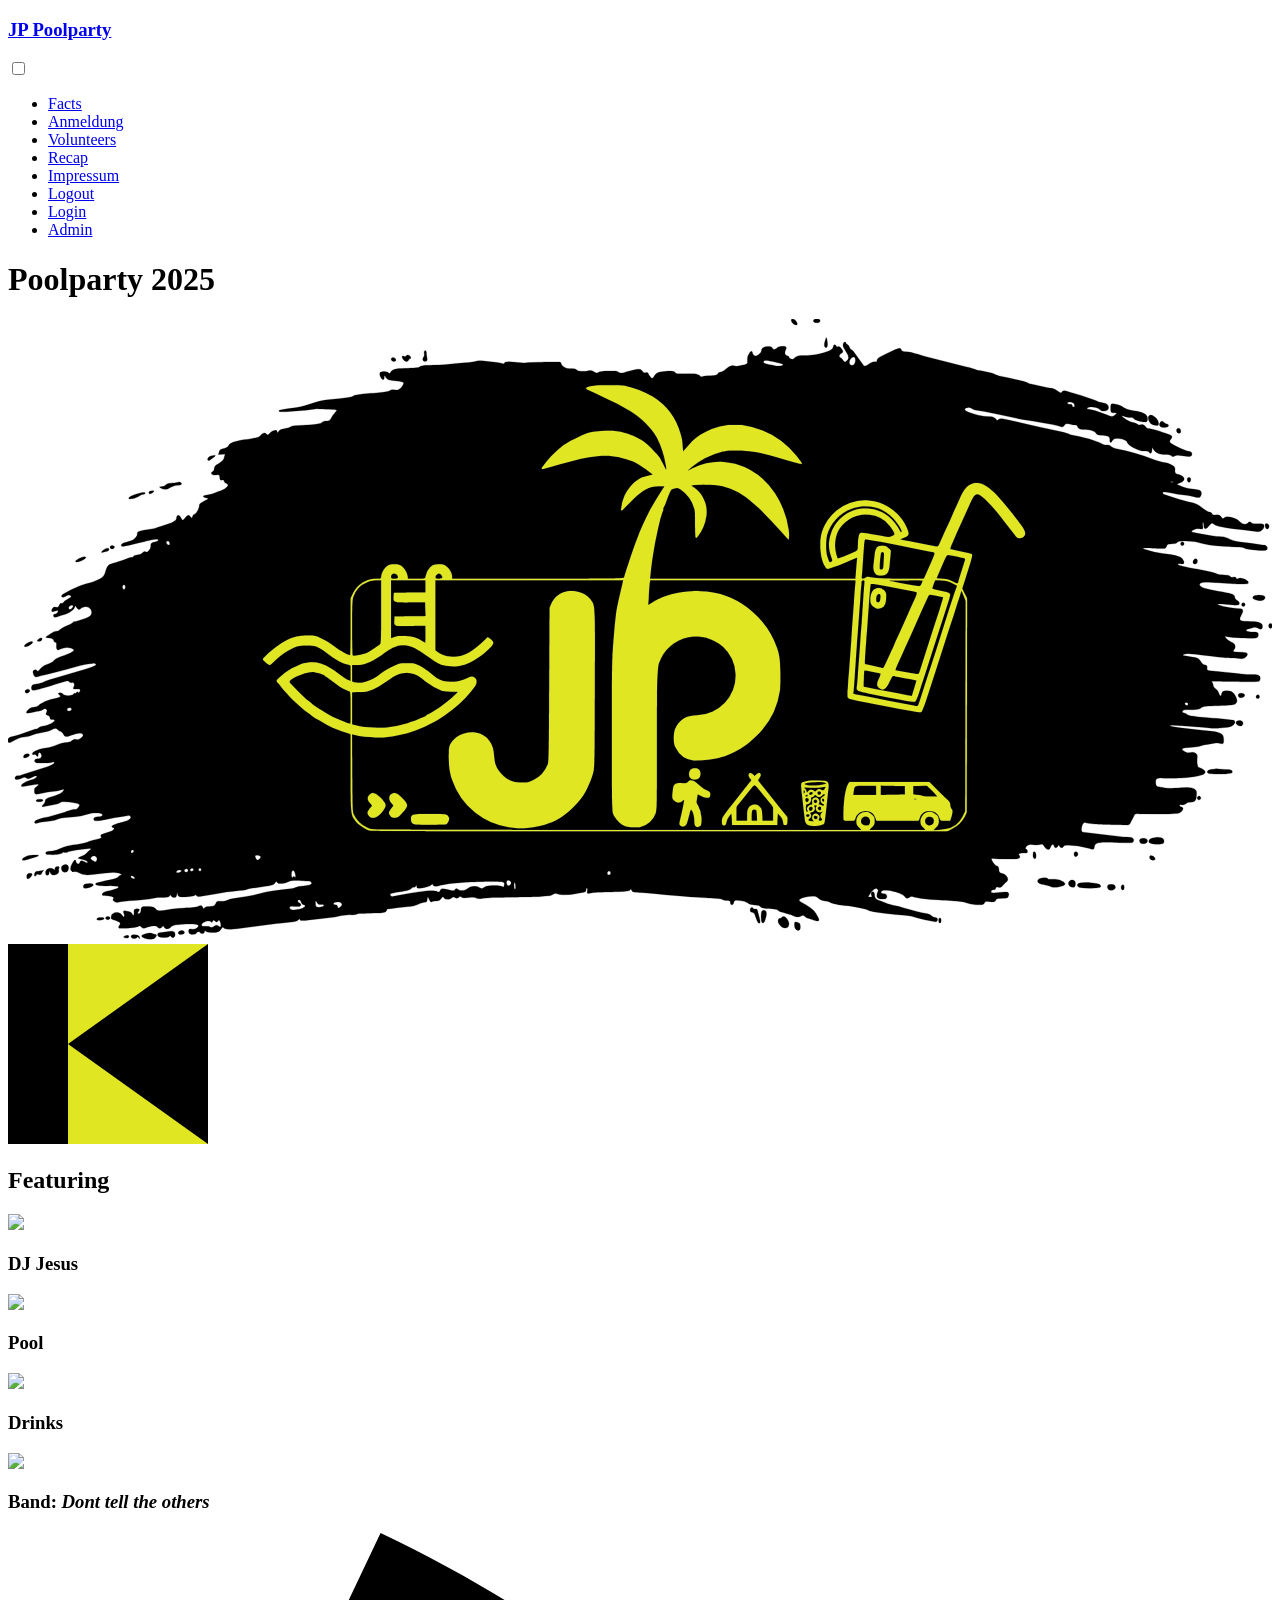
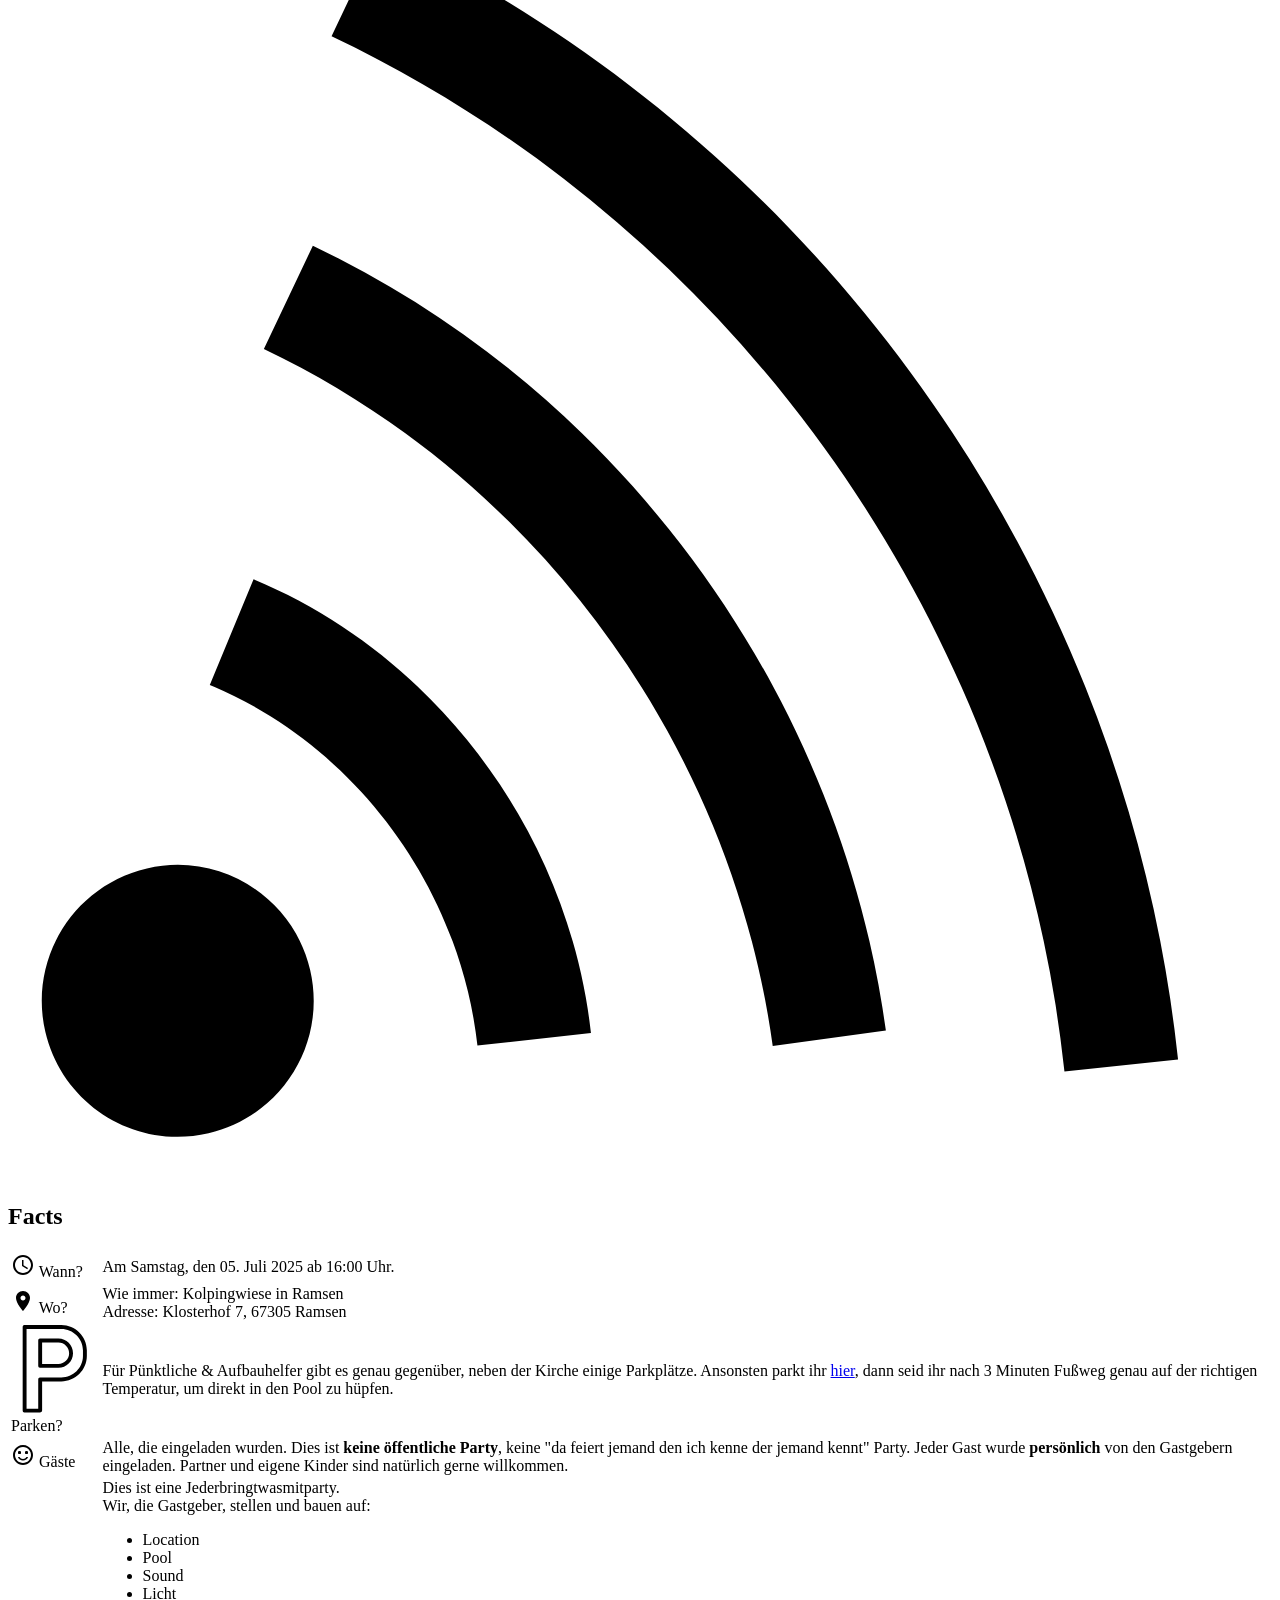
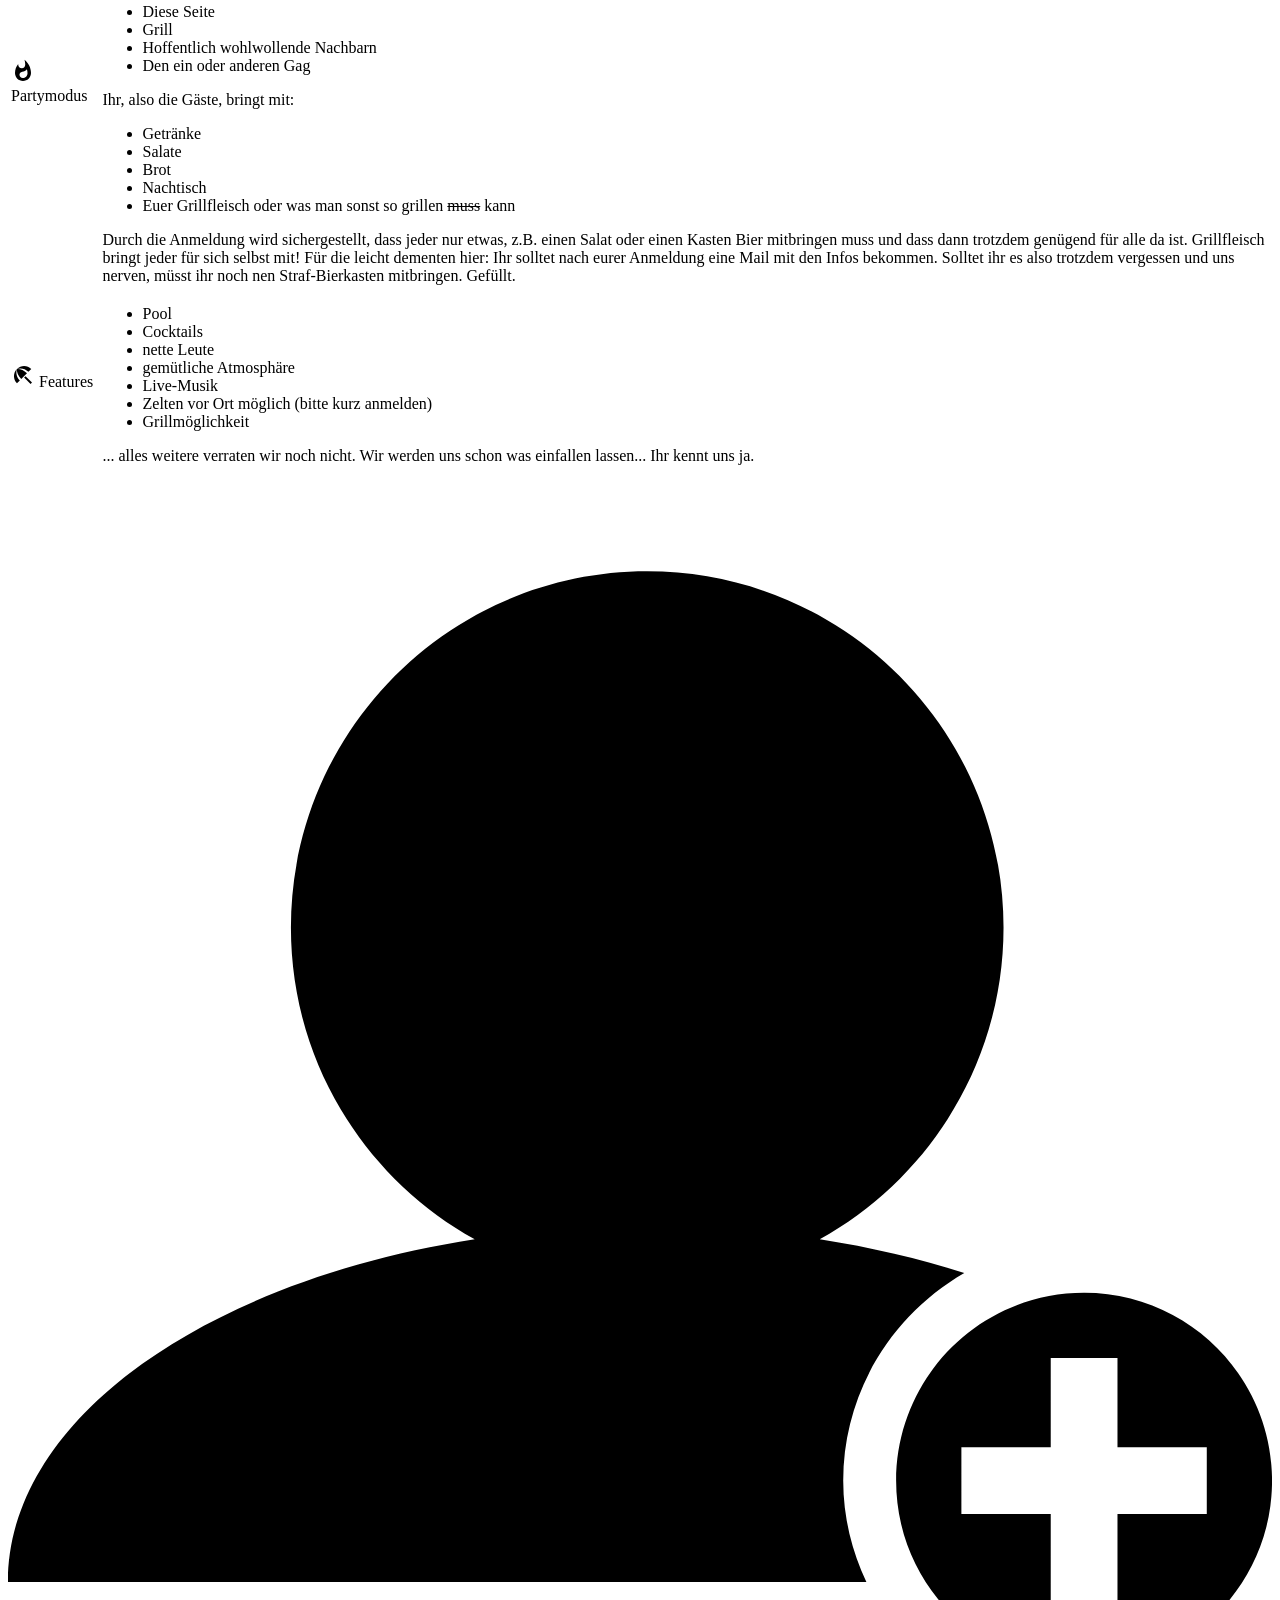
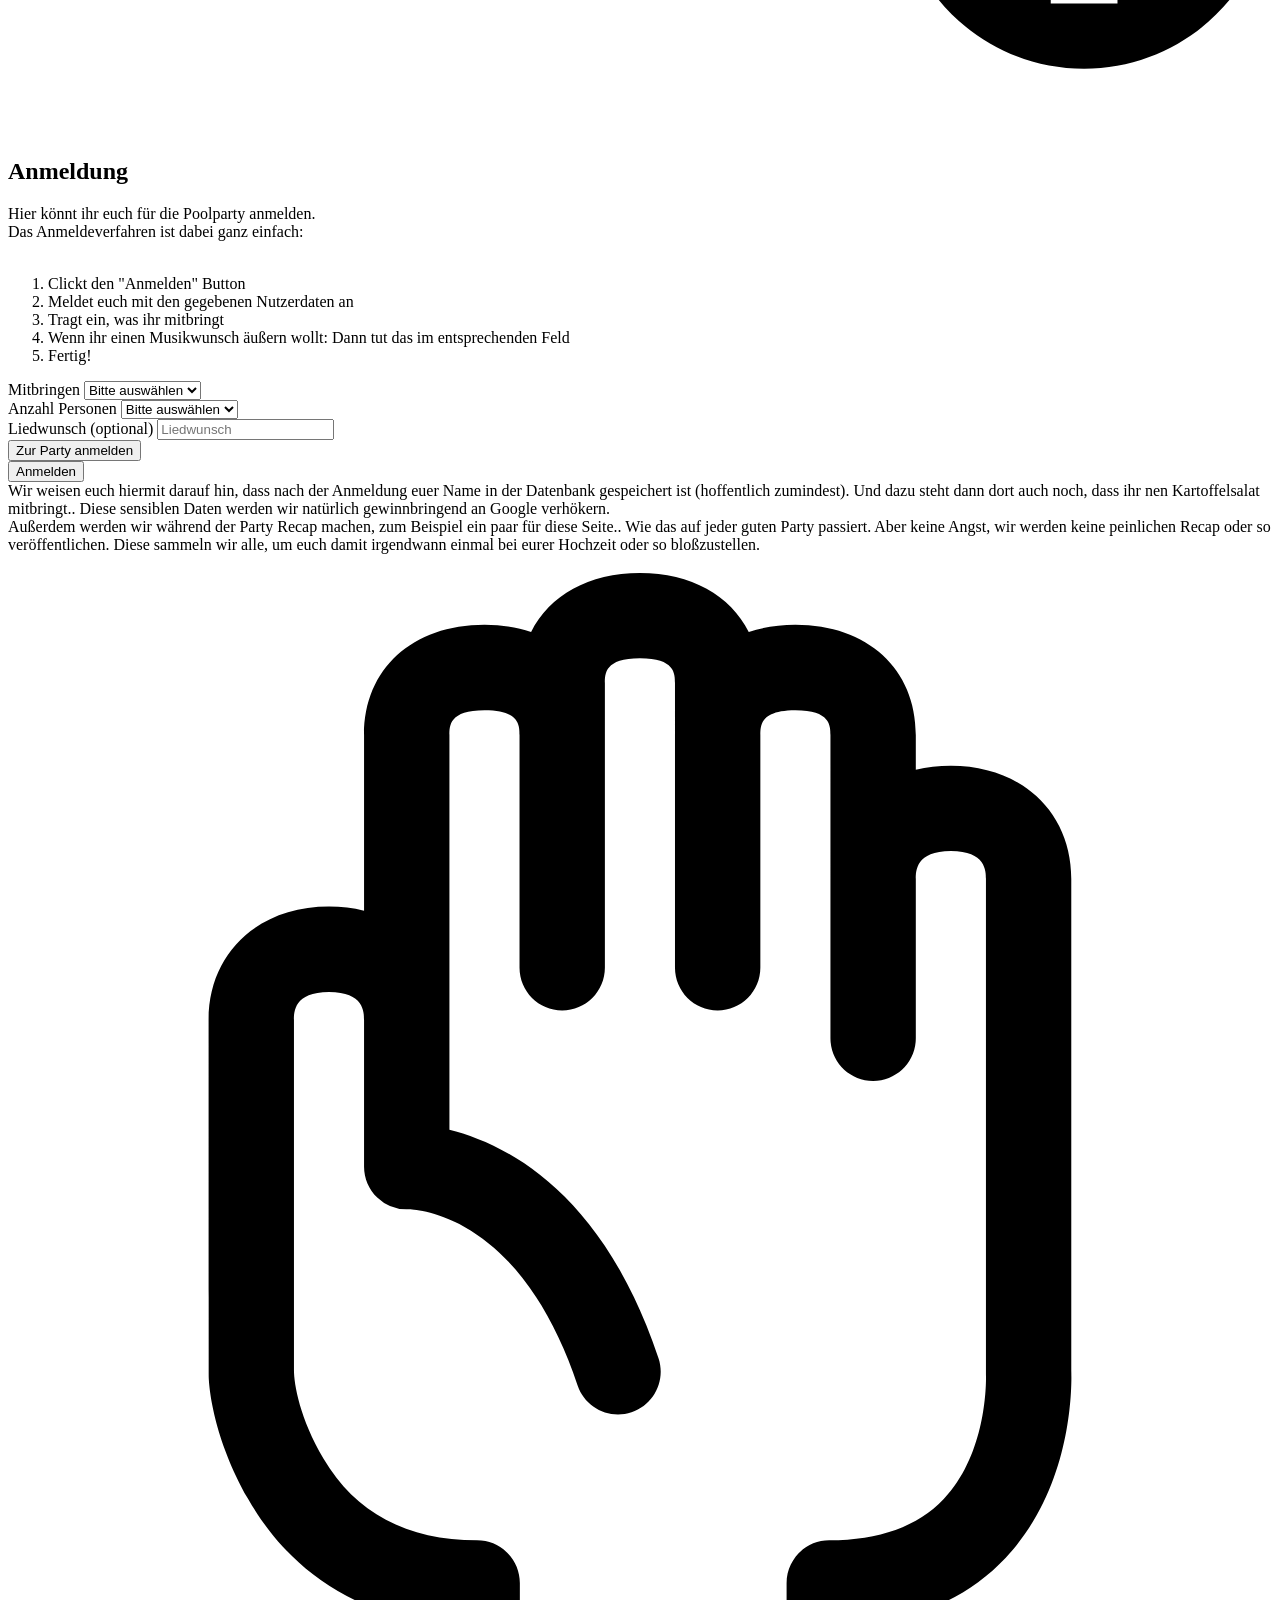
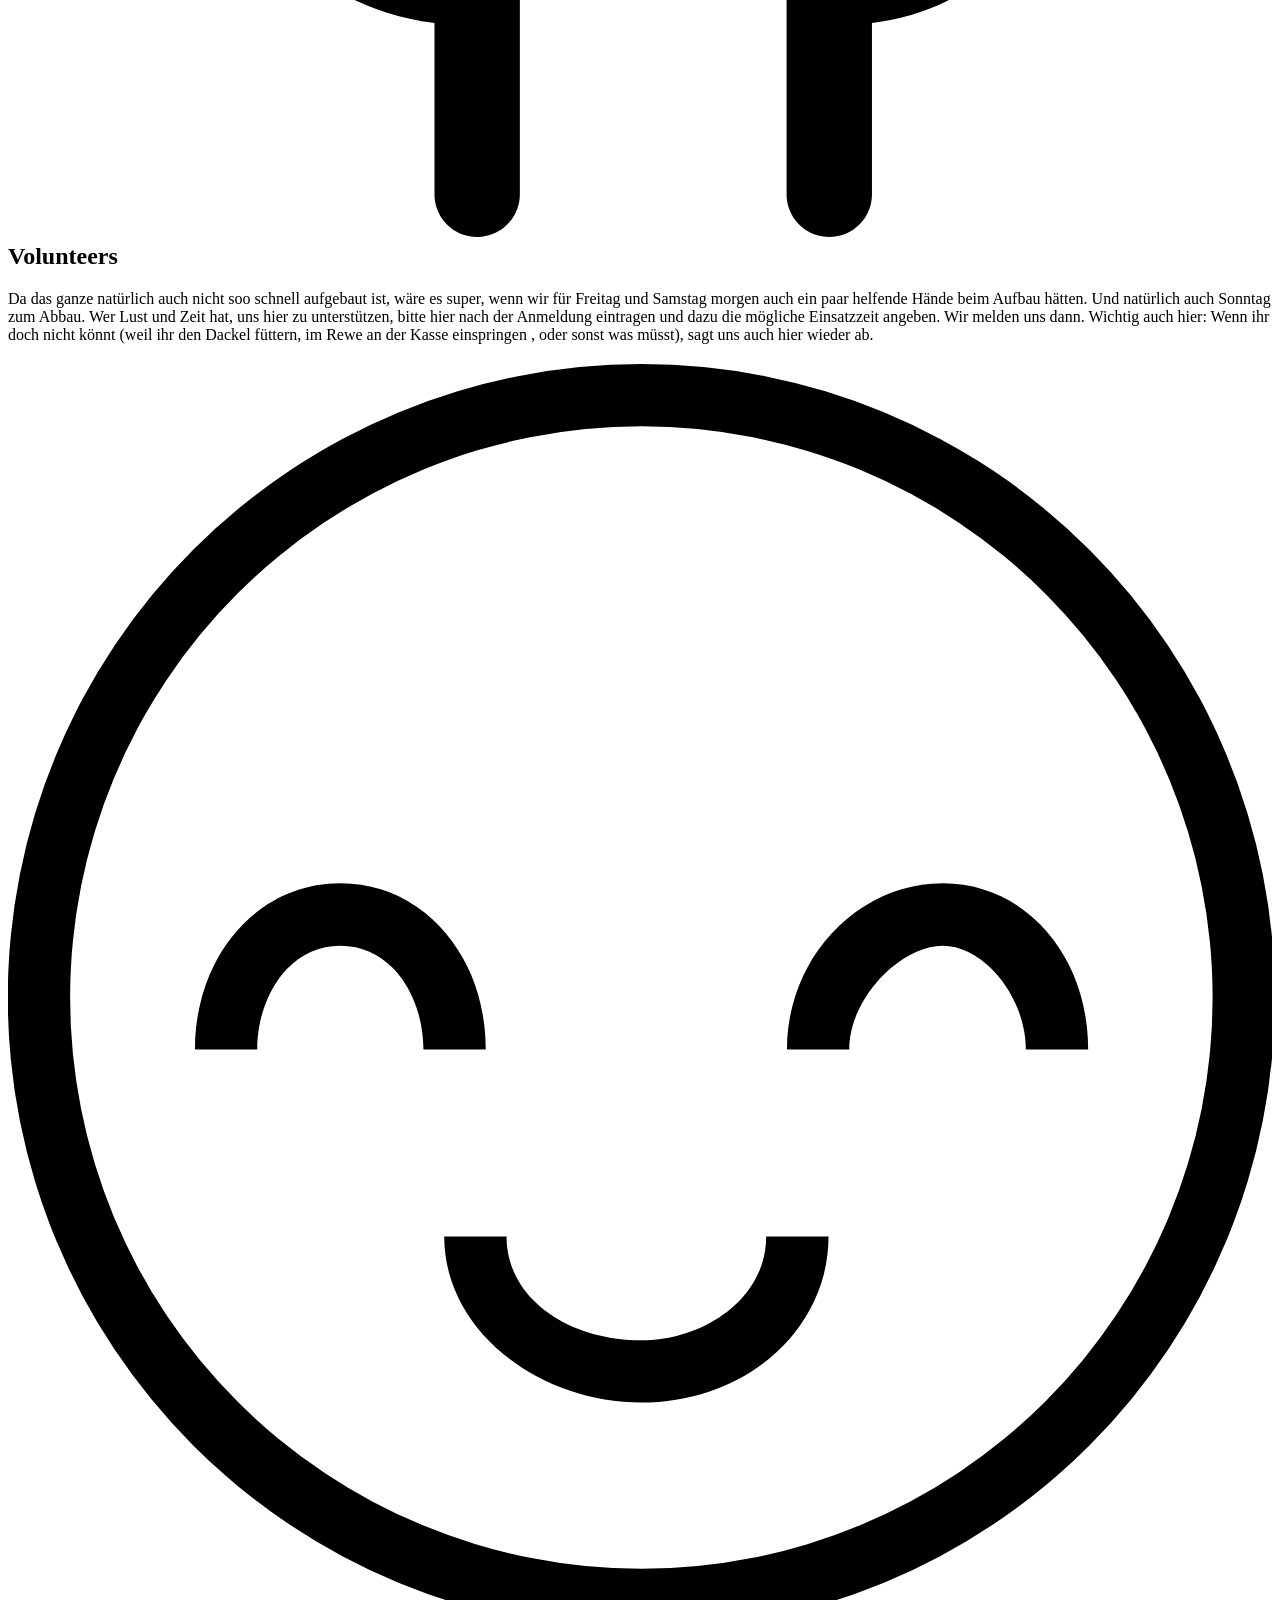
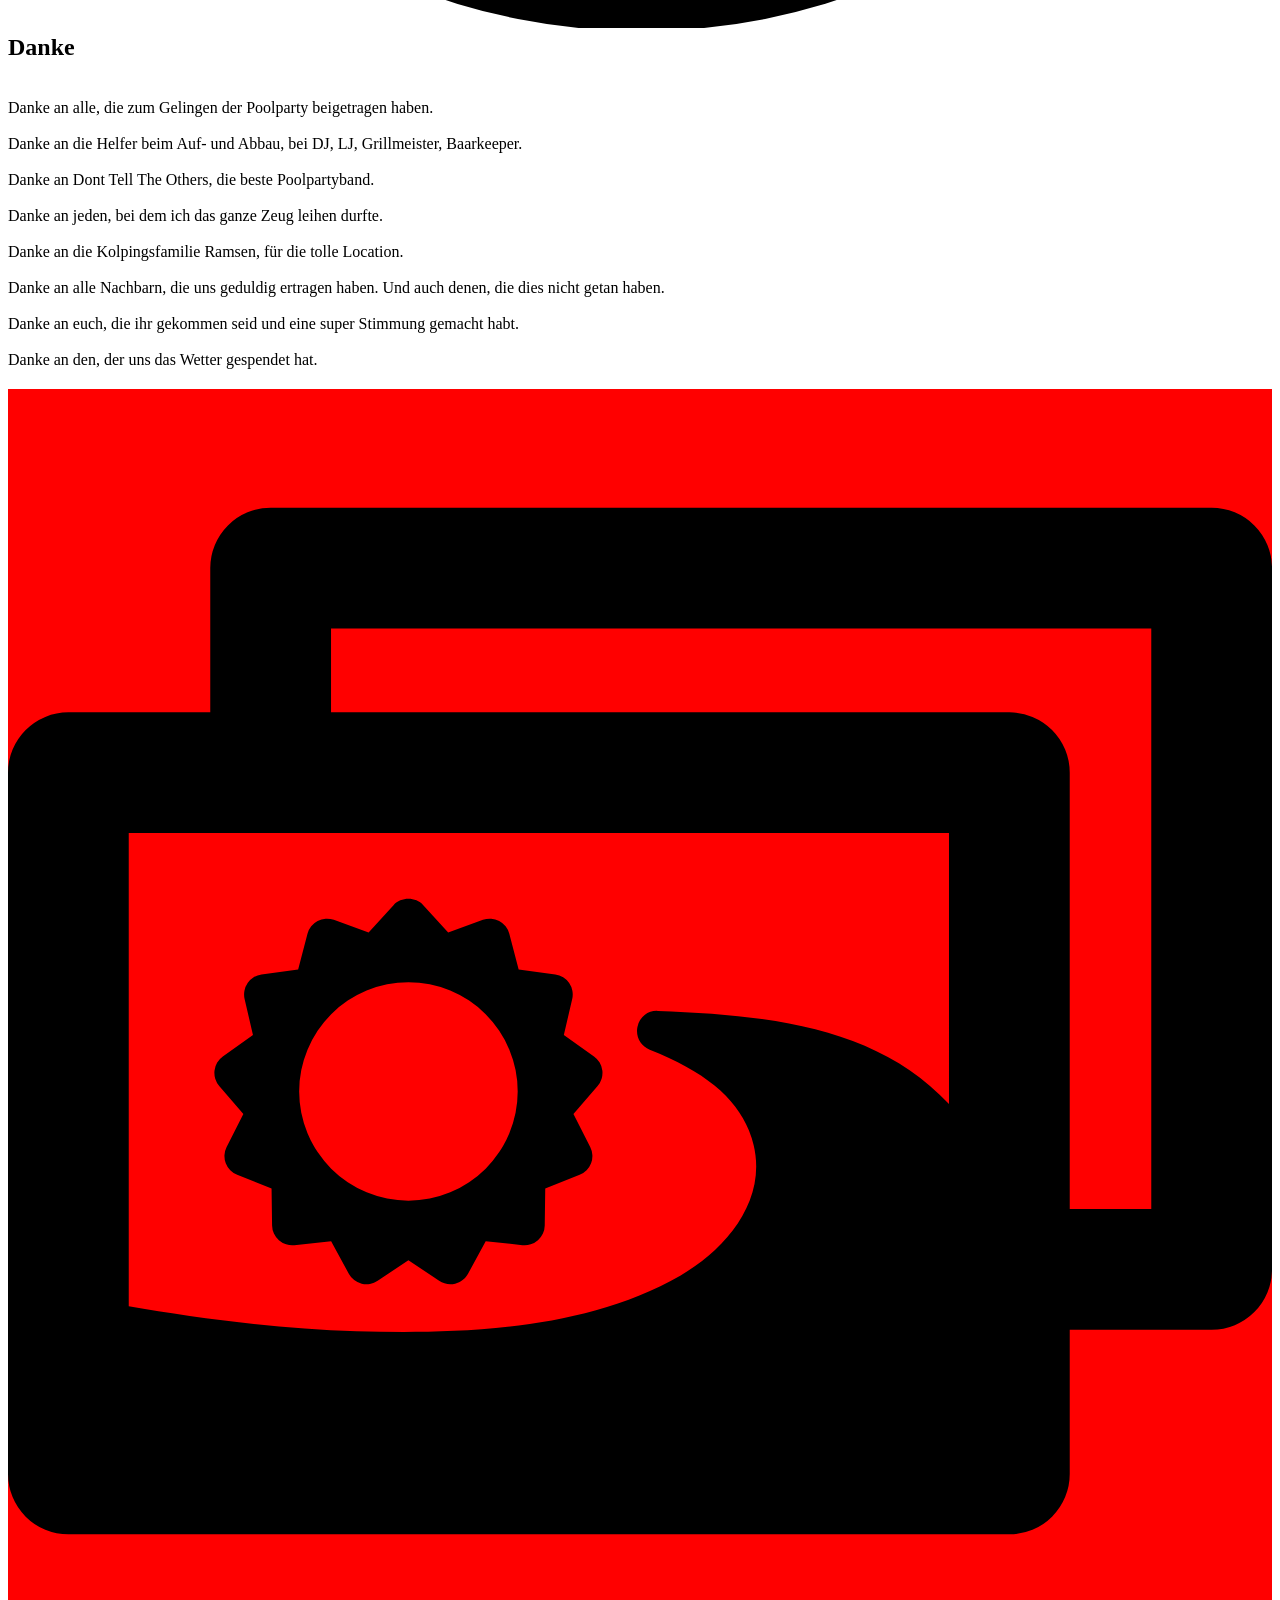
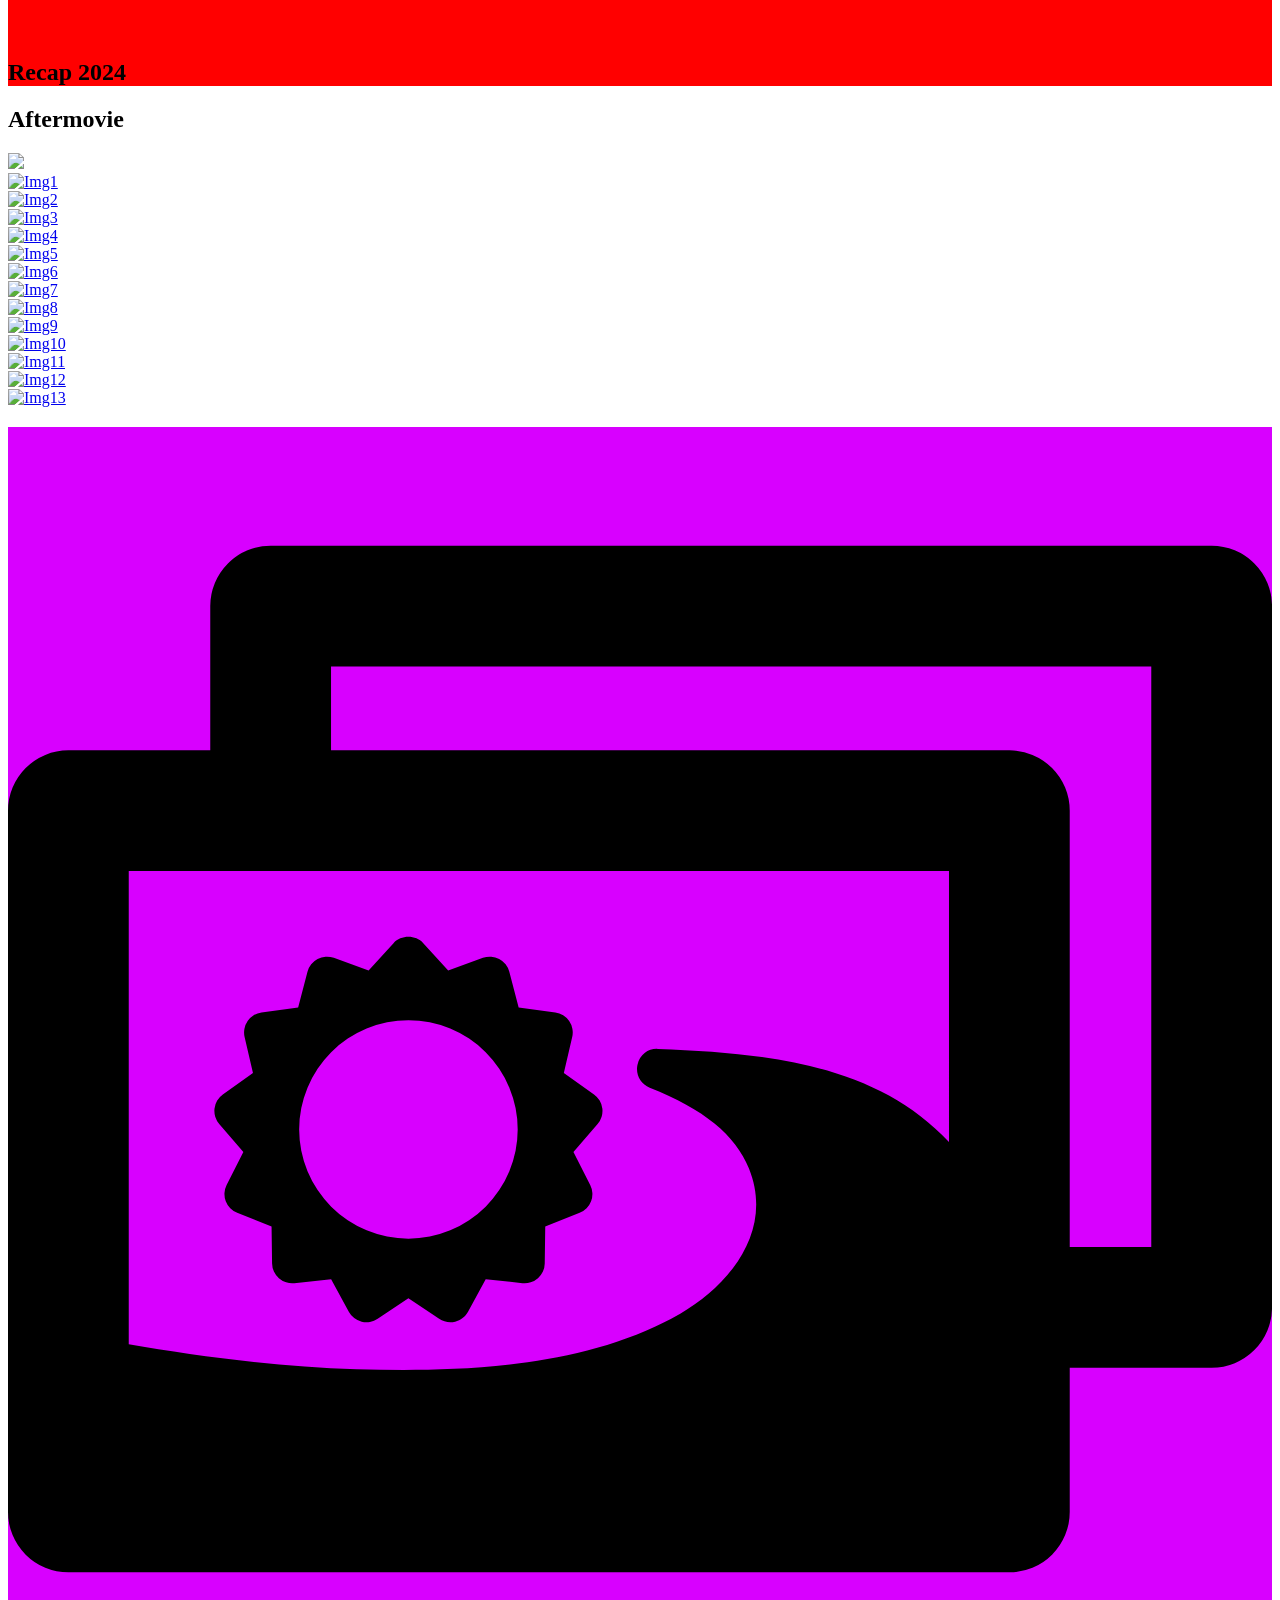
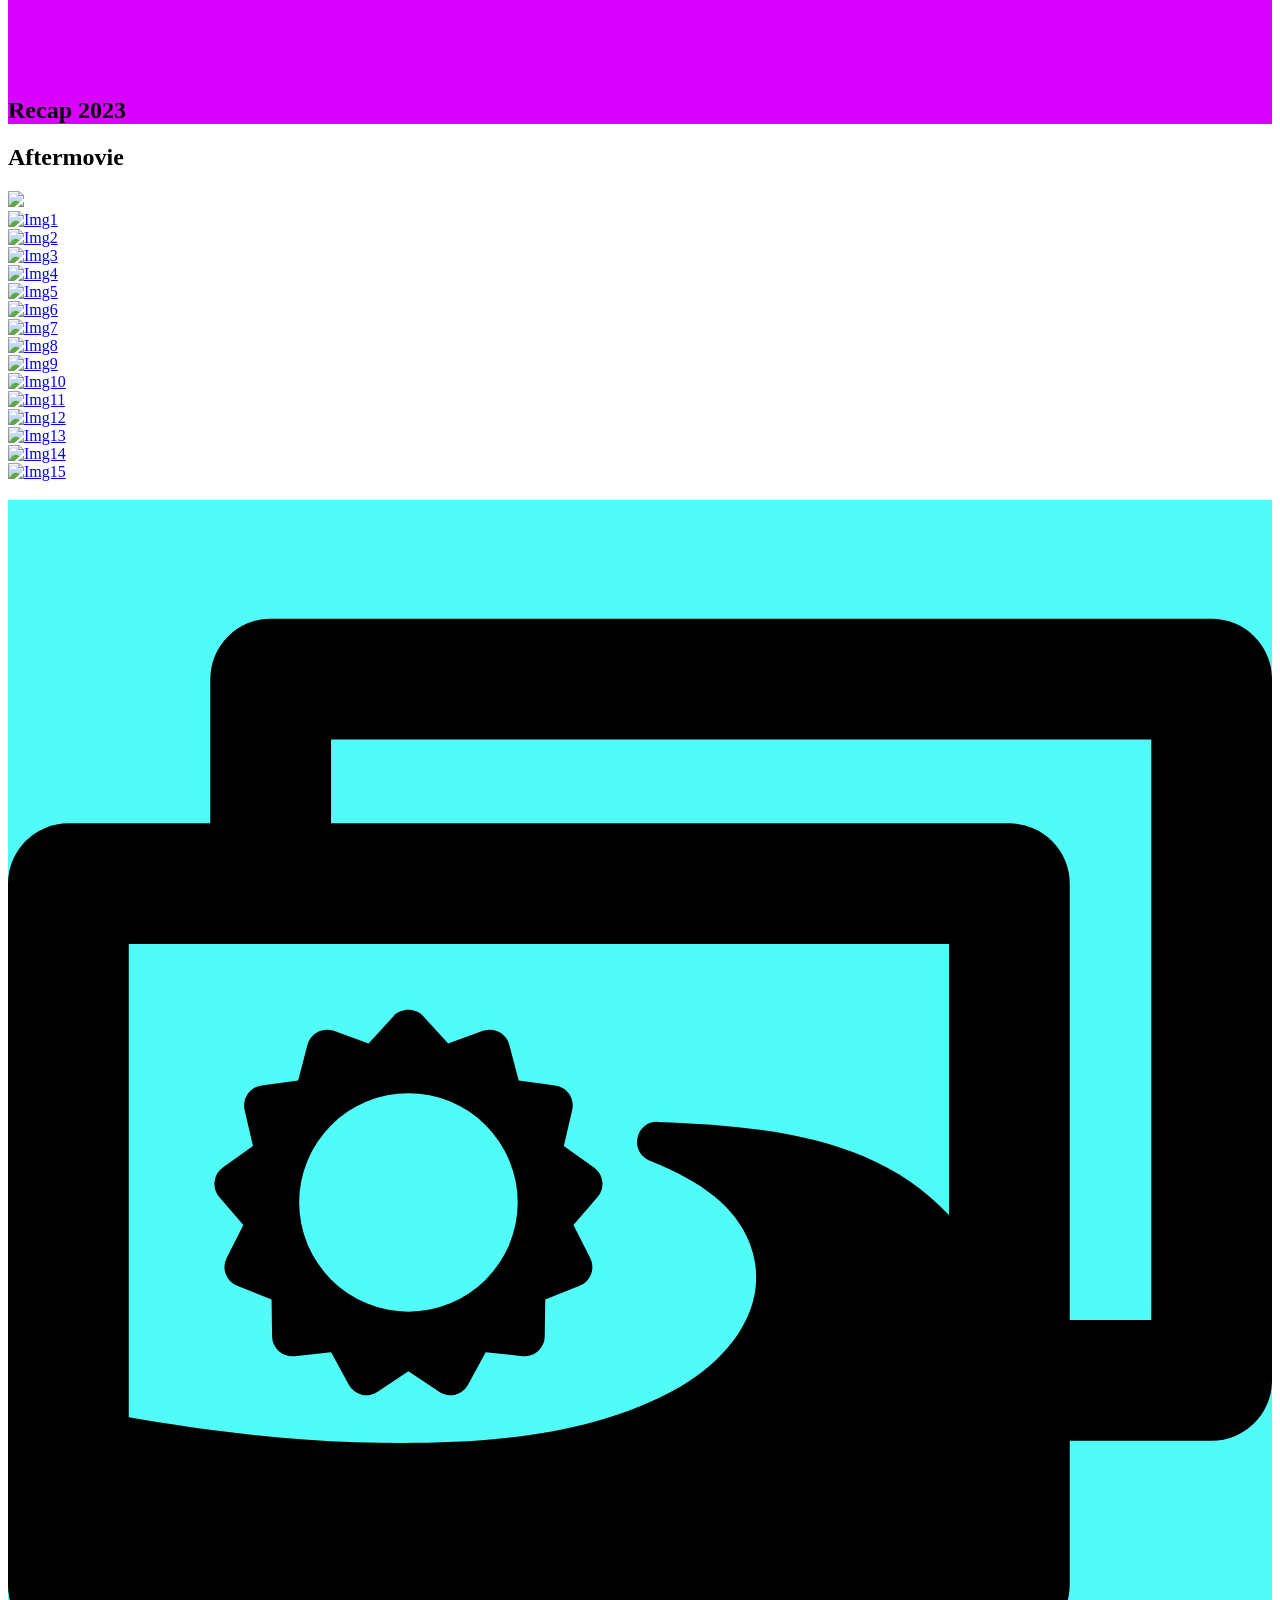
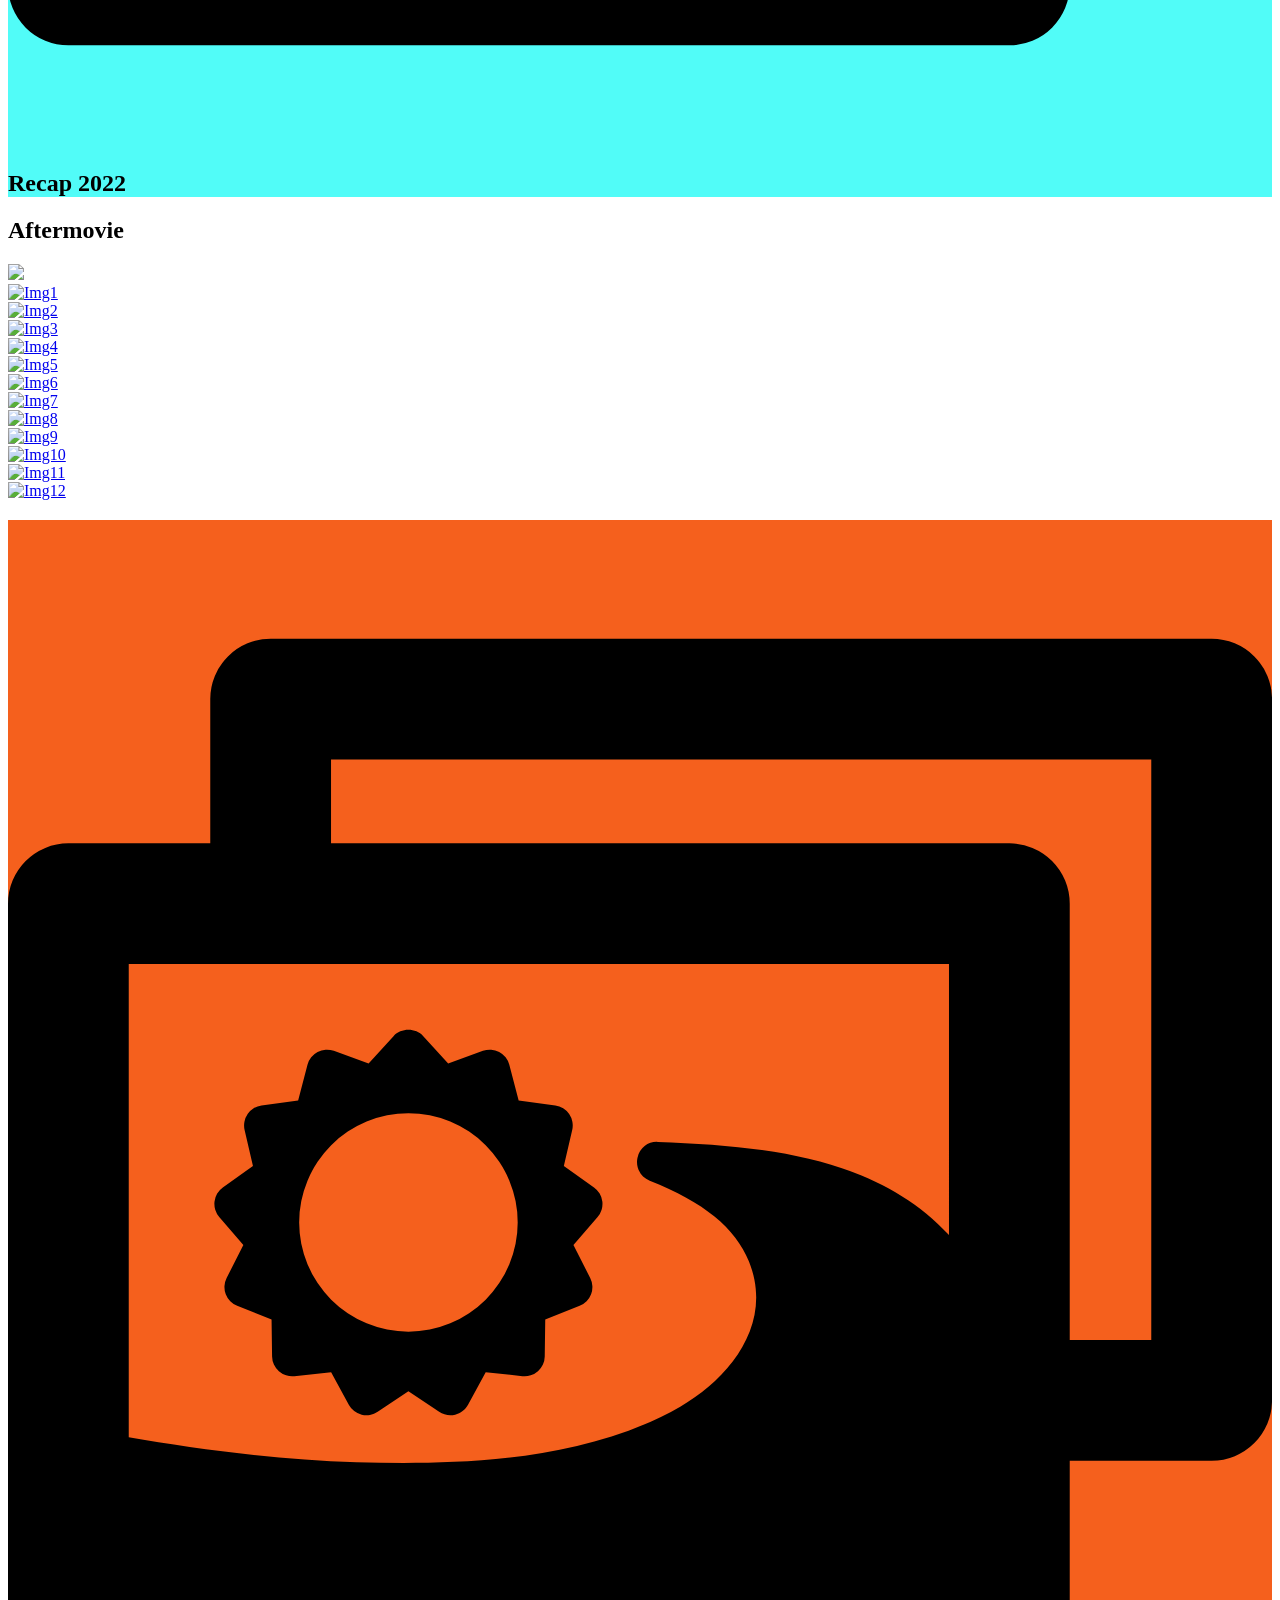
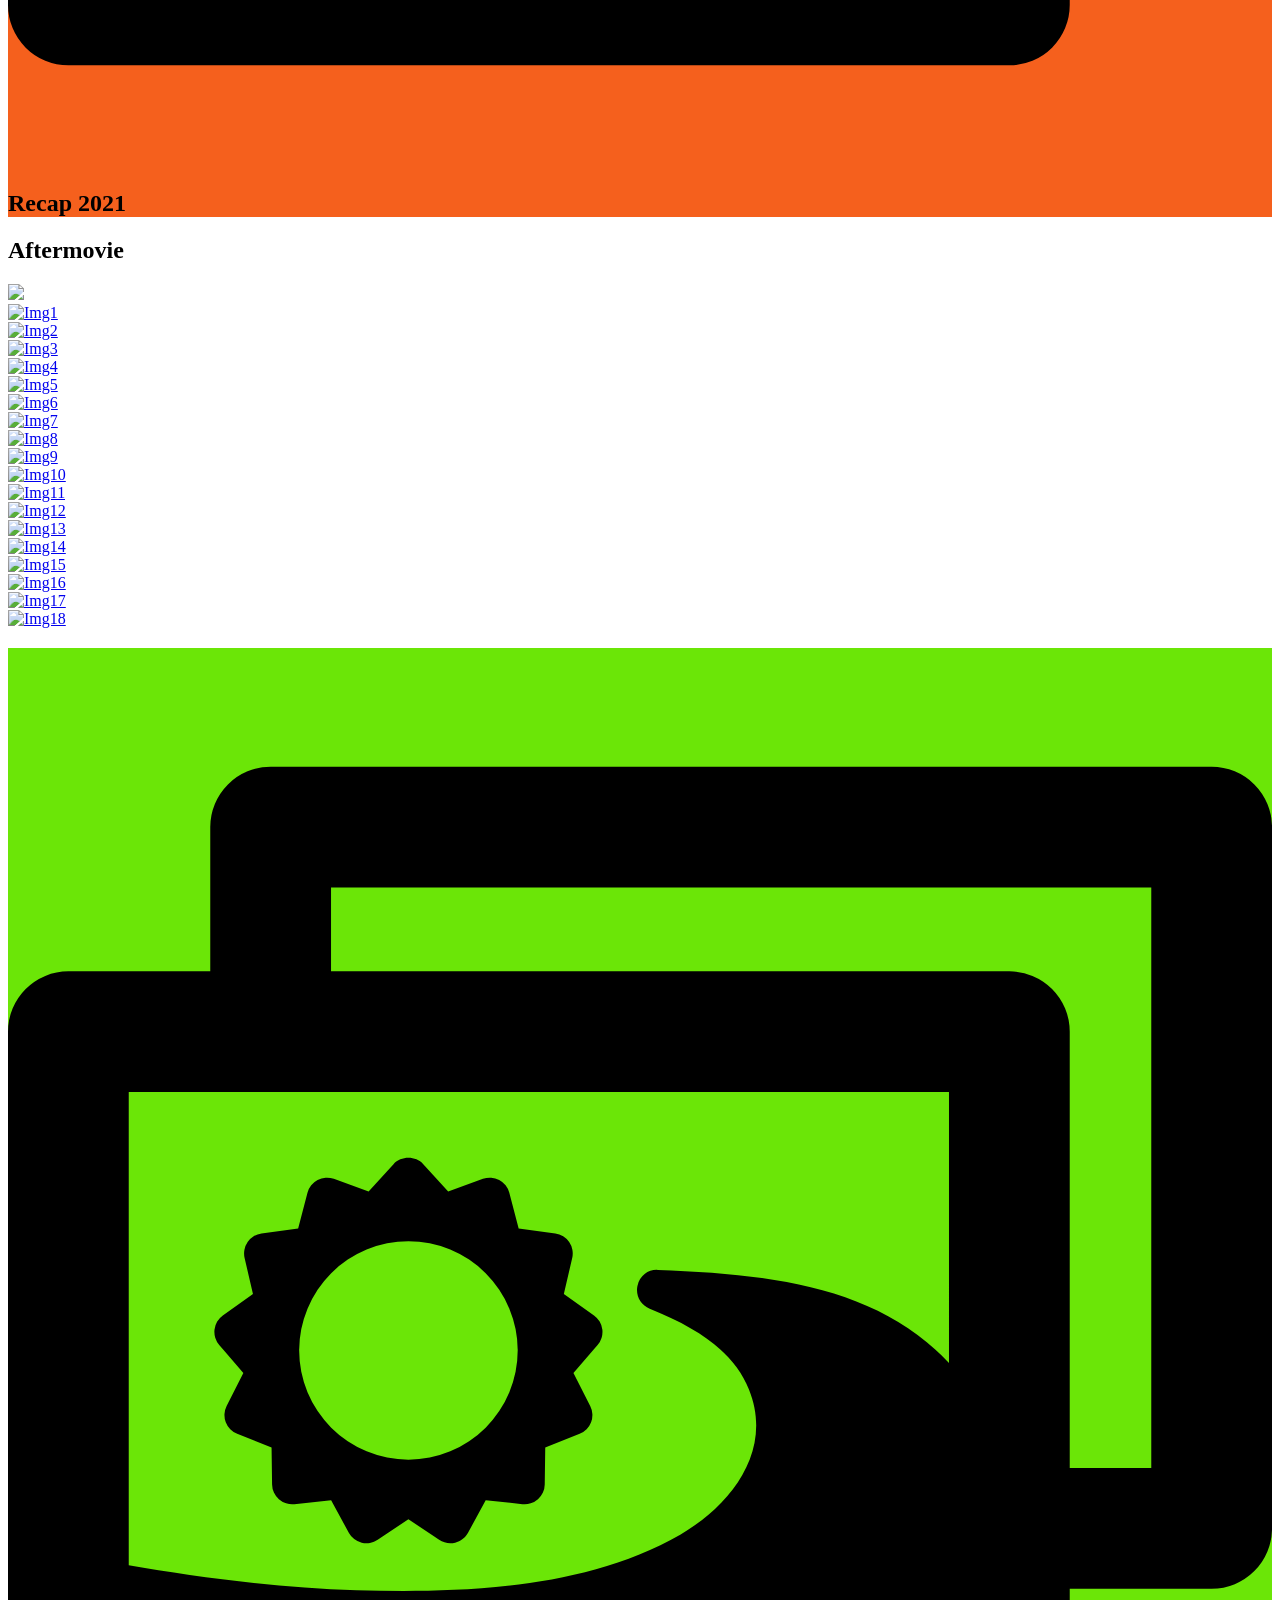
==== index.html @ 1a4b23e4 "Aftermovie hinzugefügt" ====
<!DOCTYPE html>
<html lang="de">
  <head>
    <meta charset="UTF-8" />
    <meta name="viewport" content="width=device-width, initial-scale=1.0" />
    <meta http-equiv="X-UA-Compatible" content="ie=edge" />
    <title>JP Poolparty</title>

    <!-- OG -->
    <meta property="og:title" content="Poolparty 2025" />
    <meta
      property="og:description"
      content="Die offizielle Poolparty Webseite von JP"
    />
    <meta
      property="og:image"
      content="https://poolparty.jupeters.de/img/Logo.png"
    />
    <meta property="og:url" content="https://poolparty.jupeters.de/" />
    <meta property="og:type" content="website" />

    <!-- CSS -->
    <link rel="stylesheet" href="css/paper.min.css" />
    <link rel="stylesheet" href="css/main.css" />

    <!-- Favicon -->
    <meta name="theme-color" content="#ffffff" />
  </head>

  <body>
    <!-- Header -->
    <nav class="border split-nav no-border fixed">
      <div class="nav-brand">
        <h3><a href="#">JP Poolparty</a></h3>
      </div>

      <div class="collapsible">
        <input id="collapsibleMenu" type="checkbox" name="collapsibleMenu" />
        <label for="collapsibleMenu">
          <div class="bar1"></div>
          <div class="bar2"></div>
          <div class="bar3"></div>
        </label>
        <div class="collapsible-body">
          <ul class="inline">
            <li><a href="#facts" class="only-active">Facts</a></li>
            <li><a href="#anmeldung" class="only-active">Anmeldung</a></li>
            <li><a href="#volunteers" class="only-active">Volunteers</a></li>
            <li><a href="#Recap">Recap</a></li>
            <li><a href="https://jupeters.de/impressum.html">Impressum</a></li>
            <li class="hideForGuest only-active">
              <a
                href="#"
                class="btn"
                onclick="localStorage.removeItem('token');location.reload(true)"
                >Logout</a
              >
            </li>
            <li class="hideForUser only-active">
              <a href="#" class="btn" onclick="cloudAuth()">Login</a>
            </li>
            <li>
              <a href="admin.html" class="hideForNonAdmin only-active">Admin</a>
            </li>
          </ul>
        </div>
      </div>
    </nav>

    <!-- Body -->
    <div class="paper">
      <noscript>
        <span class="danger"
          >Viele Features dieser Seite funktionieren nur mit JavaScript!</span
        >
      </noscript>

      <div class="row flex-center">
        <h1 class="caption">Poolparty 2025</h1>
      </div>
      <div class="row flex-center padding-bottom-large">
        <div class="col sm-5">
          <svg
            id="JP_Logo"
            alt="JP Logo"
            xmlns="http://www.w3.org/2000/svg"
            viewBox="0 0 10551 5177"
          >
            <path
              id="outerText"
              fill="black"
              stroke="black"
              stroke-width="2"
              d="M6543 1c-8 5-5 14-2 21 7 13 15 20 28 26 4 2 11 4 15 2 9-3 3-17 0-23-8-14-23-31-41-26zm195 0c-7 1-14 5-15 13 0 4 1 8 4 11 6 5 15 7 23 7 9 0 17 0 24-6 7-5 7-16 0-21-3-2-6-4-9-4h-27zm92 154c-5 13-16 46-16 60 0 9 2 25 15 24 11-2 12-20 12-28 0-11-2-29-5-40-1-6-2-12-6-16zM3143 471c8 6 7 12 13 20 8 11 17 16 30 19 26 7 54 5 81 10 8 1 26 4 32 10 2 1 3 3 3 6 0 6-8 21-12 26-8 13-23 28-39 31-9 1-20-2-30-2h-10c-6 0-13 1-19 4s-9 7-16 9c-10 4-35 6-47 8l-56 5-25 2h-10l-10 1a886 886 0 00-135 17l-22 11-33 8-62 7c-43 4-86 8-128 14-30 5-59 11-88 20l-39 13-47 15c-47 13-83 18-131 23l-50 7-28 6c-4 3-5 8-1 11 4 2 11 2 15 2h47l25-2 54-4 54-5 29-2 79-10 10-1 19 1h13l12 1h14l15 1h16l15 1 39 2c5 1 21 2 23 6 2 3-2 7-4 9l-17 19c-10 12-16 23-24 36-6 10-12 20-23 24-9 4-13 1-22 1-8 0-17 2-24 6-11 6-12 11-25 15-23 6-47 8-71 10l-30 2-13 1-29 2-39 2-33 2c-22 0-27 10-46 16l-59 14c-7 2-16 6-21 12-4 5-7 14-12 15-6 1-4-11-6-14-2-5-7-5-12-5-15 0-33 11-44 21-4 4-15 16-20 18-4 1-8-4-11-7-4-5-9-8-16-9-9-1-21 6-27 12l-10 12-18 11c-15 6-30 8-46 10l-33 6-44 5c-22 3-43 8-64 14-16 4-30 8-44 18-19 12-9 20-28 31-13 7-22 9-36 13-8 2-20 7-25 13s-4 13-6 19c-3 8-5 6-5 16h10l32-3 15 1-7 17c-3 12-1 16-10 27-9 13-30 27-44 36-7 4-15 8-21 15-12 14-7 26-13 38l-9 10c-4 3-8 4-11 8-3 7 1 14 7 18 7 4 14 4 22 4 13 0 30-9 38 6 4 8 1 25 6 32 8 9 19 0 25 3 8 2 8 13 13 20 7 9 24 7 27 22 0 5-3 10-6 13-5 7-16 16-24 21-16 10-33 14-51 20-31 11-40 18-75 26l-40 8c-4 1-12 2-10 8 1 5 7 6 11 7l30 9c-6 9-13 11-22 15-11 6-39 21-47 29-7 8-5 14-6 23l-8 25c-5 9-14 26-22 33-6 5-13 6-18 12s-7 11-9 18c-1 2-3 7-5 8-4 1-7-6-9-8-5-7-12-17-22-14-10 2-24 20-30 28-3 3-10 11-14 11-5 0-9-7-11-11-6-10-15-33-30-29-14 4-9 26-15 36-6 12-25 21-37 26l-87 30c-19 6-46 16-65 20l-70 11c-15 2-45 8-58 15-11 6-4 16-9 30-6 15-19 28-32 36-13 9-51 18-69 24-9 3-24 8-29 16-7 10 0 17 11 17 7 0 16-3 23-4l32-7 58-14 73-17c22-6 73-18 94-18 4 0 15 0 17 5 1 3-2 6-4 7-5 5-13 7-19 8-9 3-29 6-35 13-7 8-5 21-6 30-2 15-13 33-26 41s-18-6-31 0c-5 2-9 6-13 10l-16 10-49 12c-10 4-10 12-16 14-3 2-7 0-13 0-10 1-18 5-27 9l-36 14-34 11-36 11c-14 3-32 8-44 14-27 15-30 46-40 72-6 18-17 34-34 44-24 13-63 30-90 38l-33 8-39 12c-20 7-45 18-64 27l-24 12-61 32c-7 5-17 10-18 19-2 10 8 12 15 11 8-2 14-4 21-8s14-10 22-11c6 0 13 2 18 6 3 2 5 4 3 8-2 5-11 10-16 12l-37 23c-10 8-10 15-17 19-6 3-13-3-20 3-9 6-7 24-19 30-9 5-19-4-32 0-10 4-21 19-21 30 0 6 4 8 10 8l31-8c3-1 11-4 12 1 1 3-1 7-2 9-5 7-10 15-19 17-5 2-11 0-14 4-5 5-4 17 2 21 3 2 8 2 12 2 13 0 32-9 45-13 36-11 63-16 94-42 6-5 16-13 19-21 2-4 4-15 6-16 4-2 8 5 9 7 5 7 14 20 23 21 10 1 17-8 24-14s19-9 28-10l10 1c23 3 43 19 44 44 1 32-23 41-48 51l-44 15-34 12c-13 4-15-1-21 2-4 2-9 7-12 10l-15 11-52 21c-10 5-20 11-29 18-7 5-19 17-27 19l-13 1c-14 0-26 8-38 15l-28 18c-9 5-19 9-21 20l22 3c13 1 24 0 35 10 9 9 9 18 14 24s12 2 15 6c4 3 2 12 2 17 0 10-1 20 1 30 1 5 3 10 8 13 9 4 18-4 26-7 15-6 38-11 54-12l9 1c14 1 22 2 35 9 3 2 11 6 12 10 2 6-11 14-15 16-18 12-39 20-59 27-24 9-52 17-74 30-20 13-19 21-39 32-21 11-44 16-65 28-12 7-21 15-29 26-4 5-12 17-17 18-4 1-7-3-9-5-4-4-7-7-13-8-10-1-20 7-21 17-1 9 5 23 9 31 2 4 4 8 7 10 4 3 7 3 11 3 14 0 26-5 39-9l65-16c92-21 182-46 272-72 20-6 71-13 93-16l10-1c6 0 18 4 21 10 2 3-1 6-4 7l-21 10c-23 11-69 24-94 31l-184 54-87 26-34 11-27 13c-11 4-31 8-43 10-10 1-20 2-29 6-12 6-17 15-17 29 0 5 1 10 4 13 6 5 16 4 23 4 19 0 53-11 72-17l53-16 49-16 71-21c7-2 27-8 33-7 10 2 11 11 20 14 14 6 23-7 31 7l2 6 1 8c-1 10-7 18-9 24-2 7 2 9 8 9h33c4 0 8 0 11 2 10 5 5 13 1 20-2 2-4 7-7 8-5 2-8-8-13-7-6 0-6 9-11 12s-10-2-15 0-4 8-11 13c-6 4-25 7-33 7-13 0-27-1-39-6-9-5-15-13-25-16-6-1-26-4-24 7 2 6 10 10 14 14 2 3 4 6 2 9-2 4-9 7-13 8l-40 10-29 6a326 326 0 00-88 39c-10 8-16 16-29 21l-40 7c-12 4-22 11-31 20-5 5-11 12-12 19-1 5 2 8 7 9l29-5 55-11c9-1 25-4 33-7 16-7 23-21 37-13l6 5 5 8c1 8-11 24-8 33 4 8 15 5 24 12 10 9 7 18 11 25 6 10 20 2 27 5 4 1 10 6 9 10-2 6-13 13-18 17-17 10-42 21-61 25-15 4-30 4-44 11-12 6-18 14-24 16l-11 1-14 3-125 45-37 10c-12 3-24 5-35 9s-20 11-20 23v12c0 15 14 12 24 8 8-3 8-4 15-8 19-9 36-20 56-27 31-10 45-7 68-12l12-4 59-19 84-18c17-4 32-10 48-17 10-5 19-11 30-10 14 0 22 14 31 20 7 6 14 6 19 9l12 11c9 12 9 28 28 28 14 0 29-6 42-11 18-6 50-18 69-18l13 1 9 4c10 7 9 14 3 23-6 8-19 18-29 22-4 2-11 5-16 4-10-1-12-5-24-2-9 3-18 10-26 15-9 5-18 8-28 10l-33 4c-12 2-26 5-38 9-30 9-54 23-85 30l-55 8c-24 5-39 11-61 22-8 4-19 10-23 18l-1 4c0 15 20 3 27 8 7 4 9 13 15 14 5 2 6-3 6-7 1-6 1-15 5-20 2-4 6-6 10-4 14 7 22 35 3 46-12 6-35 4-43 11-6 5-6 14-1 20s12 9 20 9h86c13 0 28-3 41-7 4-1 11-3 13 3s-8 13-12 15c-12 8-37 18-51 22l-158 50-47 16c-9 4-19 8-29 8-8 0-17-1-24 6-5 6-10 18-2 23 3 2 7 2 10 2 18 0 23-3 39-9 6-2 20-8 26-9 13-1 17 13 32 12 14-1 35-16 51-21 5-1 16-3 20 0 2 4-1 7-3 9-6 6-14 10-21 14l-44 15c-14 5-30 13-43 21-5 3-13 9-16 14-5 8 1 13 9 13h6l35-6 61-11 23-3c3 0 7 1 7 4 0 4-8 11-11 13-11 10-23 13-23 30v15c0 5 1 12 4 16 7 9 29 4 39 2l72-14 74-9 42-11c3-1 12-5 14-1 2 2-4 12-6 14-8 11-24 20-36 25l-32 13-39 12c-10 3-29 10-36 17-8 9-3 17-11 31l-16 18c-2 2-6 6-5 10 1 7 13 3 17 2l57-12c14-2 45-8 57-12 13-4 18-10 27-13 12-5 18-3 30-3 26 0 52 4 78 9 11 2 32 5 42 11 9 6 5 12 0 19-4 7-16 21-23 24l-8 1-8-1c-21 1-59 17-81 24l-136 39-38 7c-20 5-40 11-59 20-6 3-16 10-18 17-1 6 4 11 10 11 8 0 29-8 40-10l32-4 38-5c18-2 32-3 50-8l27-11 30-7 41-5 24-1c32-3 64-6 96-11l46-12 18-6c14-4 36-8 50-8h20c12 0 32 2 41 10 6 6 6 10-1 15-6 4-15 6-22 6h-4c-9 0-27 1-34 7-6 5-12 17-5 23 4 4 11 5 16 5h12c19 0 62-10 83-14 39-8 78-14 117-20l49-8c9-1 17-4 25 3 16 15-11 31-23 37-19 8-66 20-89 26l-28 11-12 8c-3 4-2 8 2 11s21 5 14 17c-7 10-21 16-32 19l-68 23c-6 3-12 7-10 15s9 12 4 16c-3 2-13 4-17 5l-34 8-26 7c-28 9-54 20-83 26l-41 7-38 4-50 11c-18 5-35 12-53 19-15 7-23 11-39 15-17 5-34 7-51 8-8 1-23 2-29 8-4 6-4 13 3 16 5 3 21 4 27 4h4l15 1h12l17-1c9 0 42-5 50-9 9-4 11-10 16-11 3-1 7 1 10 2h20l16-7a889 889 0 01135-22l41-3 10 2c-4 8-14 12-20 18l-27 28-18 10-30 12c-6 3-11 4-13 11 9 5 18 6 28 8 12 3 26 6 37 11 4 2 10 5 13 9s3 6-2 8-12-2-16-4c-8-4-24-13-33-11-3 0-5 1-7 3-3 3-9 24-21 23-9-1-15-12-17-20-1-4-1-11-5-12-7-3-14 8-17 13-10 15-23 38-23 56l1 11c6 22 29 13 50 18 14 4 24 11 37 16 31 14 66 10 99 6l55-6 54-6 32-3 21-1h19l7 1h9c16 2 32 6 44 17-7 1-16 5-21 9-4 4-6 9-12 13l-16 8c-35 13-83 19-120 28l-38 9c-6 2-12 4-12 11 0 10 17 11 24 12 11 2 19 2 30 2l17 1h33l15-1h9l15 1h4c8 0 28 2 35 4 4 1 11 4 8 10-5 7-19 11-27 13-12 5-25 9-38 11-15 3-25 4-40 9-9 4-31 13-31 24s16 9 23 10l8 1c15 0 35 2 49 6 5 2 14 5 16 11 2 5-4 11-5 16 0 5 3 9 6 12 8 8 18 11 29 11l31-5 69-8 42-3 30-3 21-1 76-8 36-7c16-3 27-7 44-7h48c11 0 23 0 34-5 8-4 10-11 17-16 2 26 32 27 43 17 8-8 8-26 8-36 9 13 4 30 24 35l10 1h38l38-4c19-2 32-3 49-14 9 21 28 15 46 12l126-20 47-8 37-7 42-4 69-8 32-3c16-2 21-5 35-10l28-6 40-5 77-11c18-3 46-5 62-13 9-5 14-10 20-18 2-2 8-9 11-9 2 0 6 8 8 10 5 5 11 7 18 7 19 0 29 0 47-5l43-17c6-2 28-4 35-4h20l15 1h4l15 1h4l11 1 28 2c7 0 24 0 30 2 7 3 18 11 15 19-3 7-12 10-18 12-13 5-34 5-49 7-14 2-29 2-43 6l-49 16-40 5-54 6c-42 6-84 10-126 18l-107 27-58 10-98 16c-14 3-34 6-47 10-18 6-26 14-47 14h-25c-10 0-21-3-30 4-7 6-7 12-11 20-3 6-8 10-13 14-7 3-18 5-26 5l-8 1c-10 1-21 0-31 3-5 2-9 4-13 8-1 2-4 7-6 7-3 1-6-6-8-8-3-7-8-17-17-18s-22 7-31 10c-10 3-46 8-57 8h-9l-12 1h-15l-10 1-25 2-20 1-61 7-76 11-27 3c-7 0-17-1-23-4-11-7-11-17-28-25-11-4-23-5-34-6l-15-1-29 1c-10 1-21 1-26 12-5 14 2 33-13 44-3 2-6 4-10 4-5 0-9-4-6-9l4-5c4-6 17-21 5-26l-5-1-8-1c-8 1-20 1-25 9-2 3-3 10-3 13 0 7 2 13 0 24 0 3-1 7-4 8s-5-2-7-4c-3-5-4-12-10-17-12-11-31-12-46-15-4 0-14-2-18 0-4 3-4 7-3 11 3 9 7 15 8 26 0 3 0 13-5 13-3 0-6-5-8-7-6-8-9-14-17-20-25-20-80-13-80 28 0 5-1 13 3 17s14 6 20 7c11 3 29 11 39 16 4 3 11 6 13 11 2 4 0 7-2 11-3 6-10 15-11 21-1 10 6 11 14 11h46l13-1 60-6 27-6c4-1 13-6 17-6s10 6 13 8c8 7 13 12 24 11 9-1 22-8 32-11 12-5 37-9 50-9 8 0 17 0 24 5 8 5 9 15 21 15 7 0 16-5 21-9 2-3 7-10 11-10s7 10 9 13c5 7 12 11 21 11 7 0 16-1 22-5s11-10 16-15l16-8c15-4 36-7 52-8l54-4 16-1h26l16 1 17 1c7 1 18 2 24 6 8 5 4 12-1 18-9 11-21 18-35 18-10 0-28-6-36 0-10 9-6 30 3 37 6 5 16 6 24 6 10 0 21 0 29-7 7-5 7-13 12-14l12-2 3 1c3 2 5 6 11 10 10 7 27 8 32-5l4-16 10 9c17 10 50 8 70 8 16 0 36-5 48-17l14-20c2-2 6-6 8-6 4-2 6 6 14 10 7 4 29 6 37 6h25l12-1 32-3 92-12 241-32 27-2 76-8c19-2 53-4 69-14 8-5 9-9 15-15 2 5 4 10 9 13 4 2 8 2 13 2 18 0 26-2 44-4l107-11 88-10c32-3 63-11 94-17l38-4 23-2c16 0 32 1 47-1 13-2 16-6 25-8s18-2 27-2l15-1h17l16-1 16-1h22l17-1h42l16-1c8 0 17-1 25-3 6-1 14-2 19-6 10-8 5-19 15-23l27-4 56-7 76-8c19-2 38-2 57-7 21-5 40-14 60-22 10-4 19-7 30-9 6-1 15 0 20-5 3-4 4-10 5-14 1-9 2-18 6-27l9 19c3 7 8 18 14 22 8 5 15-1 23-3 22-8 35 1 52-10 8-5 12-12 18-20 2-3 6-8 9-9 5-1 7 8 11 13 6 6 15 9 23 9 11 0 20 1 30-5 7-4 17-13 24-14 11-1 17 12 30 11 11-1 16-14 27-15 9-1 10 10 21 11 21 2 40-4 60-4 12 0 28-1 40 2 11 2 20 9 35 9 28 0 17-1 41-4l53-4 22-1h13l12-1h18l17-1h31l15-1h43l17-1h42l17-1h42l15-1h37l17-1 46-1 56-5 38-3c8-1 15-4 22-8 8-4 13-9 22-10 11-1 20 4 30 6l22 4h9l10 1 21-1c29 0 62-6 91-11l35-6 25-4c14-3 15-13 16-25 1-3 2-12 6-11 3 0 5 8 5 11l-2 22c-1 4-2 9 2 11 4 4 14 1 19 0 14-4 36-6 50-6l15-1 22-1h18l17-1h43l22-1 17-1h19l15-1 47-3c13-1 40-1 50-9 4-3 6-7 8-11 8 5 5 9 8 15 2 4 5 6 9 7 11 5 26 6 38 6l10 1 37 2 32 3 66 5 104 11 56 4 99 8 42 4 55 3 27 2 10 1 37 2 15 1 18 1 27 2 53 4c16 2 32 14 51 14 10 0 28-2 34 7 6 8-2 28 14 29 17 1 15-18 19-26 5-9 14-11 23-11 20 0 62 7 80 15 17 7 17 13 37 19 21 6 45 2 66 9 11 4 14 11 23 16 11 6 31 9 44 9h20l34 3c10 1 20 1 30 5 14 5 15 14 29 19l25 7 39 11 26 7c16 6 32 18 50 18 12 0 16 0 28-4 8-3 19-9 28-7 9 3 10 12 23 18l53 17c10 4 29 11 38 11l8-1c10-3 3-20 0-26-11-24-26-48-45-67-24-24-56-41-86-58-7-4-17-8-23-14-2-2-6-5-6-8 0-6 12-12 17-15 16-7 46-13 64-16l25-2c14-1 22-3 36 3 8 3 14 10 21 15 7 6 16 11 24 14 21 8 38 6 54 11 15 4 19 9 29 13 13 5 40 11 55 14 31 5 63 7 94 10a1084 1084 0 01139 28l33 14c13 4 40 8 55 11 51 8 103 14 154 19l76 7 37 3c38 6 56 14 92 24 28 8 57 13 86 19l46 8c5 0 9 0 13-4 7-6 8-21 1-27s-21-5-31-10c-8-3-13-10-20-14-8-6-19-9-28-12l-47-9-52-13-99-27-46-13c-30-6-60-12-89-21l-47-19c-12-5-36-12-45-19-8-6-14-15-16-24-2-11 1-26-8-35-6-5-15-5-20 2-2 4-2 8-2 12 0 5 1 8 3 12l4 8c0 4-4 5-7 6-8 1-17-2-25-2l12-20c10-15 24-33 38-43 11-7 21-10 30 2l3 7c2 11-10 25-10 41v5l1 9c5 13 28 18 40 18 8 0 27 0 33-3 12-7 12-27 3-36-11-10-33-3-41-14-5-7 5-13 10-16 13-6 34-3 48-3 12 0 33 5 45 8 25 6 49 13 72 26 9 5 16 12 23 19 4 5 8 11 15 13 17 3 25-17 44-15l24 6 52 10 77 8 37 2 43 3 15 1 23 1 10 1 23 1 26 2 56 5 44 5 51 16c12 3 40 8 52 8h32c9 0 27-2 34-7 6-4 6-11 11-16 6-6 15-5 23-5l34 4h8c6 0 14-1 19-5 5-5 4-15 15-20 6-3 12-4 18-4l38-1 10-1c8-1 17 0 24-6 9-8 14-35 3-42-6-5-22-4-29-4l-22 2-30 2-39 4-9-1c-14-2-17-11-6-21 6-5 10-5 18-5 3 0 6 0 9-2 5-4 3-14 11-19 4-3 10 0 14 1l14 1c15 0 18-8 27-18l22-23c9-8 17-14 18-26 1-20-21-41-38-47-8-3-22-5-28-10-12-9-5-36-14-49-6-8-14-6-24-13-11-9-22-25-28-38-2-5-9-15 0-17h4l24 1 31 2h23l16 1h82l16-1c9 0 21-1 29-6 11-6 8-15 3-24-2-2-5-7-5-10 1-4 6-5 9-6 9-2 21-3 30-3h21c3 0 7 0 10-2 2-2 3-5 3-8v-7l-3-9c-6-10-17-8-14-16l8-12 9-9c22-15 40-5 63-5 9 0 25 1 34-1 8-2 18-8 26-4 20 10 25 46 53 43 16-2 15-23 25-35 2-2 7-7 10-7 10-2 11 18 15 23 2 3 4 4 8 4 16 1 19-12 26-23 7 8 12 27 29 24 9-2 9-13 19-18 8-4 32-3 41-3l23 2c33 2 67 6 99 14l47 11c6 2 18 6 24 6h6c12-3 9-18 12-27 1-6 4-11 8-15 7-6 17-9 26-11 11-2 32-5 43-5h71l12 1h15l31 2 43 1 17 1h31c7 0 16-1 22-5 9-6 10-21 4-30s-21-11-31-11l-22-2-31-2-244-29-69-8c-7-1-21-1-27-4-7-3-8-11-8-18 0-16 2-30 9-45 3-6 8-13 14-15 4-1 8 0 12 1l21 5c19 3 53 6 73 6l10 1 30 1 12 1h16l16 1h20l17 1h33l17 1h29l15 1h21c12 0 26 5 36-5 5-5 10-16 13-23l20-37c3-7 9-21 16-25 5-3 15-3 21-3l16 1h48l15 1h69l13 1h36l15-1h43l35-2 22-2c10-1 18 0 28-3 13-4 26-15 33-27 3-6 6-13 1-19-4-6-15-6-22-12-2-2-6-6-5-9s5-4 8-4l21 2c19 0 25-13 40-19 15-5 35-2 48-7 19-7 22-27 24-45l2-26c0-6-1-13-3-18-10-29-53-29-78-31l-13 1-44 2-10 1-38 2-16 1h-37c-13 0-52-7-67-10-9-1-21-2-28-8-6-7-7-22-8-31l1-15c4-22 33-21 50-21l15 1h107l15-1h20l32-2 10-1 70-8c21-3 43-7 63-14 8-3 22-9 27-16 6-9 4-16-3-23-9-9-22-18-34-21-5-2-13-2-17-5-3-3-4-9-5-13-2-7-5-22-5-29v-23c0-19 8-38-10-51-3-3-6-4-9-5l-18-4c-12-1-26 6-44 3-15-3-24-9-36-18-3-2-11-8-8-12 3-5 11-7 16-9l21-2 30-3c19 0 54-3 72-7l28-8 13-5 32-5 58-10c16-3 22-3 38 0 8 2 21 7 29 4 8-2 10-12 10-19 0-14 0-38-7-50-8-13-19-17-33-22-25-8-49-11-75-14l-68-8-107-11-73-8-58-9c-10-1-22-3-30-10 16-3 33-2 49-1h9l10 1 18 1 22 1 10 1 43 3 22 1 54 5 34 2 41 4 37 4 12 1h24l20-1 11-1 52-5c14-2 31-4 44-9 15-6 34-20 33-38-1-13-13-14-23-15l-74-9-60-6-23-1-66-6c-37-2-74-5-110-12-8-1-30-5-37-9-9-4-13-12-26-15-7-2-16-3-20-10v-6c4-10 21-12 31-12h61l26-3c7-1 20-2 26-5 9-4 12-11 24-15 17-6 47-8 65-8l13-1 20-1 46-1 15-1h14l17-1 42-3c13-1 29-3 41-9 21-12 16-38 7-56-7-15-18-35-32-44s-33-10-49-10c-11 0-30 3-36 13-5 8-3 15-6 22-1 3-3 7-6 7-4 0-7-4-8-7l-12-28c-3-6-9-14-14-19-8-7-14-10-21-19-8-11-6-18-9-29-3-8-8-12-11-20h74l17 1h33l14 1h34l15 1h37l15 1h119l23-2c6 0 11 0 16-3 10-7 11-29 6-39-2-4-5-7-8-9-11-9-39-8-53-8l-13 1-18-1h-16l-24-2-20-1-51-6-89-10-57-6-69-6c-12-1-23-1-23-16l1-16c-1-16-14-14-23-17-5-1-10-4-14-7-16-14-21-33-38-45-3-3-7-5-11-6-9-4-40-7-51-9l-48-8c-4 0-14-2-16-6-1-5 8-7 11-8 12-4 26-4 38-4l21 2 32 2 46 6 94 11c32 5 65 9 97 11l10 1 19 1h15l10 1c20 0 34 0 54 2l40 6c18 0 36-9 45-25 3-5 7-14 3-20-2-3-7-5-11-6-7-2-23-4-30-4l-48-2c-6 0-19-1-24-4-3-2-4-5-2-8l5-7c7-9 10-17 10-28-1-25-19-29-37-39-18-9-42-26-50-45l21 4 42 5 35 2 42 2 16 1h18l17 1h23l13 1c11 0 21 0 32-3 4-1 10-2 13-4 6-6 8-14 8-22l-1-11c-1-3-4-6-7-8-7-4-18-4-26-4l-10-1h-11c-9 0-29-3-37-6-4-2-12-6-8-12 3-4 17-6 23-8 12-3 37-13 47-13 4 0 13 2 17 4 12 4 36 22 45 4 2-5 3-10 3-16 0-17-9-25-24-30-19-7-42-8-61-9l-12-1-30-1-24-2-20-2c-15-3-21-13-16-27l15-32c4-7 8-15 8-23 0-4 0-8-3-12-4-6-10-6-16-7l-31-3-51-6-60-11-41-11-8-5 5-3c5-2 23-1 29-1l22 2 75 7 11 1 21-1c10-1 19-3 18-16 0-4-2-7-4-10-7-10-19-12-28-24-8-11-6-19-10-28-3-6-9-10-15-13-15-6-53-12-71-16-44-8-114-19-154-31-12-4-33-12-42-20-6-5-12-11-6-19 5-7 14-10 22-11 15-3 40-2 56-2l19 1 14 1 16 1h12l10 1 30 2 68 4 28 2 15 1 21 1h59l23-1 9-3c4-4 3-10 1-14-4-8-14-15-22-19-12-6-34-13-47-12l-14 4c-3 1-7 5-10 4-4-1-5-6-7-9-2-5-5-8-11-9-8-1-21 4-27 3-7-2-11-6-16-10s-10-6-16-7l-32-3-11-1c-13 0-26-2-39-5-14-3-26-8-40-13l-25-7-39-8-63-14-28-4c-30-5-60-10-90-18-9-2-37-9-44-13-5-2-8-8-1-10h8c8 0 27 4 34 0 8-5 4-17 1-24-9-20-19-29-40-36-45-16-87-20-134-25a737 737 0 01-145-33c-8-3-16-5-20-13l47-1 17 1 14 1 21 1 25 2h42c9 0 22-1 27-9 3-4 3-9 5-13 2-6 7-10 12-13l18-3 43-4c15-4 15-11 26-16 6-3 31-5 39-5l20 1 27 1 10 1 45 4 66 17 51 10c35 5 70 7 105 9l39 3 15 1 17 1 40 2 14 1c9 0 39 2 47 4 10 2 13 7 33 11 28 6 59 9 88 11l18 2h8l10 1h23c6 0 17-1 22-6 6-6 7-27-7-35-9-5-18-4-28-5l-27-4c-46-8-92-14-139-19-26-3-64-10-88-18-25-8-31-18-62-25-20-5-43-5-64-6-22-2-46-5-68-9l-106-19-27-7c-3-1-9-2-11-5-3-5 6-10 9-12 12-8 27-13 42-13h5c9 0 26 5 32 3 5-2 6-6 6-11 0-17-6-29 0-45h2c3 8 5 16 5 25v4l1 11c3 14 11 18 23 10 11-7 21-23 31-33 4-4 11-11 17-9l22 14c10 5 27 10 38 13 35 9 72 14 108 18l98 12 79 9 34 4 14-1c15-3 30-17 35-31 3-9 5-21-3-29-5-3-13-5-19-5l-49 1c-8 0-20-2-27-6-5-3-13-10-18-11-9-1-12 8-22 15-12 7-24 6-37 2-15-6-23-20-36-29-16-12-42-21-61-26-14-3-33-6-46-2-7 2-9 5-14 9-2 2-6 5-9 4s-7-5-8-7c-5-6-8-11-14-16-8-6-21-9-31-8l-10 1c-8 0-16 1-23-5-7-5-6-13-16-17-12-4-13-1-28-9-26-14-52-40-84-57-24-13-51-16-77-22-56-14-110-32-165-50l-38-14c-4-3-11-8-7-13 4-6 14-5 20-4l53 8 50 10 89 11 46 9c9 2 22 6 31 6 6 0 15 1 20-2 10-5 13-24 13-34-1-23-24-26-42-29-41-6-62-6-104-19-27-8-36-15-60-25 13-9 26-11 40-18 5-2 10-6 14-10l6-9c5-11 0-21-9-29-12-10-30-14-44-18-6-2-11-4-16-9-10-10-5-22-5-34 0-20-15-28-31-36l-22-11c-21-8-27-6-48-10l-33-8-34-12-91-32c-50-17-100-32-151-44l-91-20c-9-2-19-5-27-11-7-4-14-12-21-15-10-4-21-3-32-3-19 0-35-14-52-21a951 951 0 00-177-52l-53-9c-10-2-19-8-28-12l-39-11c-65-17-131-29-196-43l-117-26-80-19-76-17c-12-3-36-9-48-9-8 0-17 1-24 5-6 3-9 9-13 9s-12-12-15-16c-8-7-19-11-29-14l-69-5c-28-3-63-12-89-21l-36-12-22-9c-5-3-14-12-10-19 4-6 15-9 21-10 23-6 31 5 50 15 8 4 17 6 26 7l65 10 103 22 138 29c49 11 99 19 148 27l144 25c25 4 50 9 74 15l40 11c13 1 16-9 23-17 6-7 15-11 24-10 21 1 44 11 63 11l13 1c9 5 7 19 17 26 11 9 30 10 44 10l18 1c17 0 52 8 67 16 6 3 11 7 15 12 3 4 4 8 8 11 7 5 26 8 35 8 18 0 35 1 52 7 8 3 16 8 19 16 4 7 2 11 2 18 0 6-1 19 8 19 8-1 10-8 13-14 3-5 7-10 12-13 6-3 18-5 25-5 20 0 41 2 60 9 9 3 17 7 24 15 4 6 4 10 7 16 4 6 11 12 16 16 22 17 50 31 76 40 13 4 23 8 37 8h15l9-1c7 0 15 1 21 6 5 5 11 19 20 14 5-3 7-9 8-14l3-35 11 18c3 5 9 11 13 15 16 14 50 26 72 26h29c10 0 18 2 27 7 7 3 14 11 22 11 7 0 13-5 19-8 6-2 12-4 19-4l68 8 16 2c16 0 35 2 36-19 1-18-12-21-26-24l-15-3c-28-9-56-21-82-34-15-7-32-16-46-25-5-4-17-13-17-19 0-3 3-7 4-10 5-8 19-25 14-35l-6-6-11-5-35-13c-34-13-76-26-111-34l-24-5c-5 0-7 2-13 0-18-5-22-30-43-34-12-3-23 5-32 4-10-2-16-11-31-16l-40-11c-16-6-33-17-47-27-9-6-21-14-26-24 9-1 27 8 37 11 15 3 25 4 40 4 7 0 13 1 19 5 7 4 8 10 21 16a199 199 0 0066 16c6 0 21 1 26-2s6-10 7-15c2-13 0-25-8-36-10-14-30-22-45-27-40-14-87-14-123-28-14-5-26-15-39-22-15-8-34-14-50-17-7-2-15-4-23-4-5 0-11-1-15 3-4 5-4 10-4 15-2 10-1 25 0 36 0 6 0 11 5 16 9 11 32 4 45 9-7 10-26 26-38 26-5 1-15-2-20-4l-31-11c-31-12-62-25-94-35l-48-9c-4 0-14-1-16-5-1-3 2-6 4-8 6-5 15-7 23-7h14c16 0 43 7 56 15s18 20 38 20h7c19 0 38-8 37-31-2-41-53-36-81-45l-22-10-28-11c-65-24-131-44-198-63-12-4-37-12-49-9-4 1-7 2-10 5-3 4-4 13-12 [base64] 0-22 1-31-7-9-7-7-23-23-21-10 2-29 9-38 12l-61 28-42 21c-8 4-26 13-33 19-6 4-11 10-12 17-2 6 0 12-3 14s-9 0-12 0c-6 0-14 1-20 3-16 6-25 12-39 21-6 4-16 10-23 12-8 2-13-2-18-8l-24-34-60-83c-11-13-16-8-23-17-6-7-8-20-15-29-6-8-13-7-19-14-5-6-3-12-7-15-4-2-9 0-12 3-6 6-9 13-9 21l1 12c2 8 7 16 11 23l26 43c7 15 12 30 3 45l-9 10c-4 4-11 10-17 9-8-1-18-20-24-26-9-10-15-10-19-15-5-6-3-12 1-18 3-5 7-8 11-11 7-5 16-9 15-19 0-5-3-9-6-13-5-9-16-25-27-27-8-2-11 5-16 4l-6-7c-3-5-7-11-14-11-12 0-9 17-15 27s-23 20-34 25c-45 20-104 32-153 35l-26 2-10 1c-22 0-58 0-78 7-20 8-22 22-38 24-7 0-18-4-22-10-3-4-3-9-7-14-8-8-17-5-25-12-12-11-6-30 0-43 2-5 5-9 5-15 2-15-21-14-31-14s-30 3-39 8c-6 3-8 7-13 11s-12 7-19 7c-11-1-11-10-17-17-6-5-18-8-26-8-17 0-47 2-57 17-6 8-5 17-8 26-5 15-27 35-44 36-12 1-23-10-27-21-2-6-2-16-9-18-6-1-13 8-16 12a90 90 0 00-19 50v18c0 7 2 14-2 21-7 11-23 13-34 15-13 3-44 9-56 9l-31-5c-19-1-43 20-58 30-13 9-19 15-34 21l-24 7c-7 4-6 10-14 17-9 7-26 8-37 8l-15 1h-14l-13 1-23 2-28 7c-8-1-11-10-23-16-11-6-35-10-48-10h-42l-17 1h-37l-27-2c-7 0-13 0-20-4-6-4-9-9-16-13-6-2-23-4-30-4h-19l-39 4c-19 2-40 3-56 14-13 9-17 19-26 31-2 4-7 11-12 11-4-1-9-6-12-9-7-7-11-11-15-20-2-4-6-14-9-16-7-7-18 2-30-2s-15-14-24-22c-9-7-17-7-28-7-9 0-28 5-38 7l-31 8-26 6c-16 5-31 11-48 11-18 0-20-12-34-15l-12-1-18-1h-42l-19 1c-10 0-39 4-50 6-15 3-18 11-26 10-5-1-11-5-16-7-10-6-22-14-33-15s-29 5-42 7c-19 2-42 1-61-2-14-2-15-11-28-16-7-2-28-4-35-4l-9 1-9-1h-8c-16-3-35-13-46-24-5-5-7-9-9-15-1-4-2-10-5-12-3-4-13-4-18-4h-122l-17 1h-25l-13 1-76 3-34 3-48-4-46-4-33-3c-6 0-27 2-32 5-6 4-10 13-17 13-4 0-11-4-15-5l-31-6-76-8-54-6h-19c-15 0-36 5-51 8l-40 6-39 3-112 10-18 2-20 1-21 2-41 2-32 2h-17l-16 1h-15l-12 1c-15 0-28 0-43 3-21 3-22 10-36 14-13 3-28 3-41 4l-29 2-10 1-34 1-22 1-17 1c-13 0-37 4-49 8-9 3-18 7-24 15-4 4-9 16-14 17-4 0-15-9-20-11-14-6-29-6-43-2-13 3-19 4-19 19 0 12 8 30 16 39 3 4 10 10 16 6 3-2 4-7 5-11 1-8 0-15 3-23zm336-207c-10 6-4 21-4 31l-1 12c-3 10-15 22-11 36 2 5 4 8 9 10l9 1c7 0 13 0 16-7 4-7 2-18 0-25l-4-32v-10c-2-8-3-19-14-16zm-146 37c-9 3-12 12-17 13-6 2-21-10-26-2-3 5 2 13 4 17 6 12 22 30 38 25 12-4 10-14 17-19 6-5 11-1 13-7 4-15-16-30-29-27zm3725 16c12 0 14 12 15 22 3 18-7 47-28 48-9 0-18-6-21-15l-1-13c2-18 17-40 35-42zm-3851 6c-11 4-11 16-4 24 5 5 11 7 18 7l11-1c9-5 6-17 1-23-7-7-17-9-26-7zm3117 23c12-1 38 5 50 7l61 14 24 6c3 1 8 3 10 6 2 5-4 7-7 9-9 3-21 5-30 5-11 0-19 1-29-2l-26-8-18-2c-10-1-23-3-33-7-6-1-15-5-18-10-2-2-2-4-1-7 2-8 10-10 17-11zm2538 347c12 0 30 4 37 15 4 7 8 25-4 27-12 1-10-18-18-23-5-3-9 0-17 0-9-1-20-9-15-15 2-3 13-3 17-4zm673 109c-23 6-18 34-11 50 3 6 7 13 12 18 13 12 35 19 52 19l11-1c4-2 4-6 5-10 2-9-1-19-4-27-8-17-23-32-39-41-7-4-17-8-26-8zm94 52c-18 8-23 35-10 44 4 3 9 5 14 6 13 3 31 3 44-2 7-3 10-6 10-13 0-3-1-5-3-8-5-6-16-5-23-9-13-6-15-22-32-18zm136 58c-19 8-12 41 8 42 16 1 19-11 16-24s-10-21-24-18zm-8035 225l-15 2c-15 2-29 3-41 15-5 5-12 20-5 26 6 4 15-1 19-4l26-19c8-6 15-9 16-20zm8124 186c-12 4-12 16-9 27 1 6 5 12 11 13 7 1 12-5 15-11 3-7 4-22-3-27-4-3-9-3-14-2zm-125 37c-6 4-23 7-26-1 9-2 18-2 26 1zm-8465 41c4 13 30 21 43 21h5c12 0 18-3 28-8 19-8 39-20 58-24 9-2 19-3 28-3 6 0 15-1 20-5 4-4 3-10 0-14-5-6-11-7-18-7-9 0-25 7-42 7-18 0-32 1-50 6-6 2-11 4-16 8-6 4-8 8-15 12-9 4-31 7-41 7zm-47 33h-12l-14 1c-5 1-10 4-13 8-4 5-4 13 2 16 4 2 10 0 14-2 6-3 19-10 22-16l1-7zm-97 14c-28 6-65 17-91 29-5 3-16 9-19 13-5 6-2 11 5 13a170 170 0 0071-20l27-16c8-3 13-4 21-5 4 0 9-1 10-6 2-4-1-7-5-8h-19zm9382 260c-3 0-4 1-6 3-7 8-1 25 3 33 2 4 6 8 11 9 12 1 17-13 17-23 0-13-12-24-25-22zm-9169 145c11 1 16 10 17 20 0 5 0 13-7 14-15 0-35-32-10-34zm8465 8c-18 7-10 37 10 30 11-3 12-18 6-26-5-5-10-6-16-4zm-8931 29c-5 2-10 3-13 7-8 10 0 21 12 22 8 0 18-2 22-10 6-13-11-19-21-19zm-88 58l7 1 33-9c6-1 14-2 19-6s7-14 2-18c-3-3-7-3-11-3-15 1-30 12-40 22-4 4-8 7-10 13zm-140 37l-15 2a129 129 0 00-59 31c-3 5-1 9 5 10h5c20 0 45-12 61-23 4-3 10-6 12-10 5-8-3-10-9-10zm9273 16c-13 4-20 14-21 27 0 10 6 18 16 18 15 1 22-11 22-25 0-11-4-21-17-20zM968 2218c13 2 13 19 10 29-2 4-5 11-11 10-5 0-8-6-10-10-3-10-2-28 11-29zm9461 87l-20 4c-10 3-24 11-17 23l4 4c10 8 38 15 50 15 15 0 27 0 39-10 4-4 8-8 9-14 1-10-7-15-15-17-13-4-37-6-50-5zm-118 63c-6 1-10 3-12 8-5 10 1 23 12 24 20 2 22-33 0-32zm-9779 21c9 0 14 5 10 14-3 8-15 22-24 22-7 1-12-9-12-15 2-11 16-20 26-21zm10001 153c-10 5-13 20-8 30 3 7 10 13 18 10 7-2 9-9 9-15 0-11 2-25-13-26l-6 1zM273 2663c-8 2-26 12-28 20-2 4 1 7 5 8 5 1 13 0 18-1 8-3 12-6 15-13 4-10 2-17-10-14zm-80 29c-18 3-35 14-49 26-5 4-14 15-2 18h4c16 0 40-15 52-25 2-2 6-5 7-8 4-6 1-11-6-11h-6zm-31 398c-7 2-13 4-17 10-7 10-2 22 11 23 8 1 18-4 23-11 7-10 2-24-17-22zm10130 33c-6 1-13 1-18 6-8 7-7 23 2 29 5 4 14 4 20 4 12-1 34-11 26-27-4-10-20-12-30-12zm135 15c-15 7-11 29 4 30 4 0 8 0 12-3 6-6 6-20-1-25-4-4-10-3-15-2zm-596 63c7-1 13 0 18 6 5 7 2 16-6 19-14 3-29-19-12-25zm-9319 45h8c10 3 14 11 7 19-5 5-13 8-20 8-10-1-18-10-11-19 3-5 10-7 16-8zm9762 105l-13 4c-10 5-13 17-7 26 7 9 20 17 32 17 6 0 10 0 15-4 9-7 11-23 4-32-7-10-19-12-31-11zM159 3629c-11 1-20 4-27 14-2 5-6 16 0 20l10 1c8-1 22-9 29-13 4-3 7-5 8-10 1-11-12-13-20-12zm9915 127c-16 2-33 2-48 9-6 3-14 6-15 14-2 14 22 15 31 17l37 2 17 1h35l15-1c22 0 36-1 57-6 9-2 18-4 17-15-1-7-6-10-12-12-11-3-25-4-36-4l-12-1-55-4c-10-1-21-2-31 0zm-137 227c-19 8-9 37 10 30 12-4 13-20 4-28-4-3-9-3-14-2zm-9673 25c-7 1-18 2-24 5-3 2-7 6-5 10 1 4 5 5 9 6l24 1c7 0 22-2 24-10l-1-6c-4-6-21-6-27-6zm9318 320c-17 2-38 4-51 15-8 7-12 21-4 29 5 4 15 6 21 8 18 4 36 4 55 4 8 0 32-2 39-6 13-8 9-33-2-41-9-8-20-8-31-9-9-1-18-2-27 0zm-113 7c-7 2-17 4-21 10-3 3-3 6-3 9 0 17 10 27 27 27 8 0 14 0 22-3 21-7 22-27 12-36-9-7-26-8-37-7zm-8431 97h5c6 1 7 7 6 12-2 6-8 11-14 13-8 1-11-5-9-12 1-6 6-11 12-13zm7870 15c-8 4-10 13-9 21 0 9 1 19 12 20l8-1c19-8 16-47-11-40zm-344 1c-7 3-6 7-7 14-2 10-2 22 1 31 2 6 7 15 15 12 6-2 7-7 8-12 2-9 1-26-3-35-3-7-6-12-14-10zm-8311 27c-33 0-68-2-99 10-9 4-23 11-30 18-3 3-9 11-3 15l11 1c11 0 33-7 44-11l50-16 17-5 8-4c2-3 2-5 2-8zm1825 1c9 0 25 2 30 11 5 10-8 20-15 25-3 2-7 5-10 5-9 0-17-19-19-26-1-3-2-7 0-10 2-4 10-4 14-5zm7457 4c-9 5-7 20-1 27 7 8 25 13 35 9 11-4 8-14 2-21-7-9-23-18-36-15zm-8824 2c14-1 26 3 31 17 2 8 0 29-10 32-6 1-16-6-21-9s-19-12-21-17c-1-3 1-7 3-10 5-6 11-11 18-13zm-242 73c-13 4-23 13-24 27 0 11 6 27 15 33 4 3 7 3 12 3 13 0 21-3 29-15 7-13 8-36-6-45-6-4-10-4-16-4l-10 1zm-78 44c-8-4-13-9-22-12-15-5-34-2-45 9a34 34 0 00-9 36c2 6 5 11 12 12 18 2 17-26 17-29l3-6c4 9 12 25 20 30 11 7 32 0 43-6 4-3 8-5 10-9 8-10 2-20 3-31 1-5 5-13 5-17-1-5-4-6-8-6-5 0-16 2-21 4-10 6-8 16-8 25zm1146-15c19 2 13 25-3 26-12 1-16-10-11-18 3-5 8-7 14-8zm61 1c5 0 10 0 13 3 6 7 1 19-7 21-10 3-22-18-6-24zm-112 5c20-2 22 24 5 28-10 2-23-8-19-17 2-5 9-9 14-11zm-59 10c5 0 22-1 20 8-1 3-4 6-7 8-6 4-16 7-24 7-10 0-14-7-7-15 5-5 11-7 18-8zm-1128 2l-47 7c-6 0-16 1-21 5-7 5-11 18-11 26v5c1 4 3 8 7 6 6-1 9-15 19-16 6 0 21 7 28 3 4-2 6-10 8-14 5-8 12-13 17-22zm2101 59c-7-3-11-9-16-8-6 2-5 8-13 11-6-14-7-32-3-46 2-5 5-14 12-14 6-1 10 7 12 12 5 11 11 33 8 45zm2614-53c20-2 23 27 5 32-21 6-21-25-5-32zm-4835 19c-16 3-23 9-23 26 0 10 1 22 14 20 9-2 23-19 28-27 2-4 5-9 3-14-4-5-16-5-22-5zm851 20c9-1 19 7 24 13 7 9 5 13-6 13-7 0-16-4-20-10s-5-12 2-16zm7613 18c-13 2-28 4-40 12-10 6-11 19-3 28l10 7c9 5 21 7 31 9l44 9 33 13c6 2 18 1 24 1 18 0 49-6 66-13l11-6c9-9 1-20-7-26a144 144 0 00-69-23h-27l-14 1-17-1c-6-3-8-7-14-9s-21-2-28-2zm234 18c-5 2-9 3-13 7l-8 8c-16 25 17 50 39 45 4 0 7-1 9-4 9-10 8-36 2-46-7-10-18-11-29-10zm-4704 2c13-1 28 10 27 24-1 9-9 21-19 22-6 1-12-4-15-9-7-11-8-32 7-37zm-763 38l1 11 1 7c3 15 17 10 28 10 7 0 19-2 26-4 17-3 37-7 53-14 5-3 10-5 14-9 2-1 6-6 9-6 5-1 5 6 10 12 6 5 12 5 19 5 12 0 31-6 43-9 23-5 45-9 68-12l38-3 57-6 22-1 22-2h9l28-2 17-1h24l15-1h11l12-1h28l17-1h39l15-1 49 1 15 1h11c8 0 24 2 29 8 6 6 2 21 0 28 0 3-1 7-4 9-4 1-17-6-21-8-9-4-30-6-40-6h-17l-12 1c-18 0-37 2-55 7l-16 7c-6 4-11 9-18 10-10 1-18-6-27-10-10-4-29-8-40-7s-23 2-33 6l-36 22c-16 6-26 6-42 6-8 0-14-2-21-7-4-3-10-8-15-9-7 0-10 8-13 12-5 5-9 6-15 6-14 0-42-8-56-11-9-3-22-6-31-6-11 0-17 8-22 17-2 4-5 11-10 12-4 1-13-6-18-7-8-3-26-5-35-5-23-1-77 5-101 8-56 7-112 17-167 28l-35 7c-7 1-21 5-27 5-9 0-19-2-22-12-3-8 1-12 8-13l45-9 49-8c16-2 37-5 52-11 7-3 14-7 20-12l10-9c9-5 12-1 19-3 8-2 13-13 16-20zm820-20c7 16 7 26 7 43 0 3 0 15-6 14-4-2-5-9-6-13v-10c-1-9-2-12 0-22 0-6-1-9 5-12zm4755 0c-17 3-36 1-51 10-16 10-6 27 11 32 11 3 22 3 33 4l47 3 12-1h12l25-2c10 0 35-1 43-6 3-2 4-4 5-7 1-9-11-16-18-19-22-8-46-11-69-12l-10-1h-10l-13-1h-17zm-8307 10c-11 2-36 2-44 9-7 6-10 30 9 30 17 0 28-3 44-9 6-2 15-6 20-10 6-5 7-13-1-17-5-3-22-3-28-3zm8530 6c-10 2-21 1-28 9-9 12 1 41 26 41 12 0 24-2 33-12 10-12 5-31-12-36l-19-2zm95 3c-11 6-14 22-10 33 2 6 9 14 16 11 4-1 6-5 7-9 3-10 4-39-13-35zm-6875 125c17 1 17 22 26 34 4 4 8 8 13 9 4 2 10 2 12 6 3 5-2 10-5 13-8 7-22 13-33 16l-25 4c-10 2-19 4-29 4h-9c-10 0-19-3-25-12-2-4-4-9-1-13 3-5 10-7 16-6l29 2h9l10 1c10 0 22 1 28-9 1-3 2-6 1-9l-3-5c-7-10-15-8-20-15-6-7-4-18 6-20zm142 11c5 4 7 10 10 15 6 10 12 15 24 15l20-1c3 0 8 1 10 3 4 3 2 11-5 14-10 5-29 6-40 6l-10-1c-14-5-12-22-12-34 0-4-3-16 3-17zm183 8c13 0 27 3 33 16 5 12-7 24-17 30-3 2-8 4-11 4-4 0-5-3-6-6-1-6-1-12-6-16-7-5-19 0-27-8-5-6-1-11 4-14 8-5 21-6 30-6zm3453 46c-8 4-11 10-11 19l1 13c4 6 10 7 16 9 7 2 12 4 17 10 6 8 7 15 10 24 4 10 13 37 18 45 3 6 8 14 16 12l4-4 1-10c0-9-3-19-5-28l-12-46c-2-8-4-23-10-28-8-6-16 1-23-3-9-5-9-16-22-13zm98 23c-13 3-14 12-16 23l-2 33 1 11 1 16c1 8 4 26 15 24 9-1 15-17 17-25 5-14 11-37 11-52s-2-27-19-30h-8zm-5475 52c-8 2-15 5-14 15 0 3 1 5 3 7 5 5 13 6 20 5 15-3 17-15 10-22-5-5-13-5-19-5zm5640 1c-9 4-11 9-17 13-5 3-7 1-11 2-6 1-9 6-11 11-5 13-1 25 6 36 11 16 28 34 49 34h8c20 0 26-18 26-35 0-15-8-31-17-43-8-11-19-22-33-18zm-5704 8c-6 1-16 3-21 7-3 3-4 8-1 12 5 4 18 3 24 3 9 0 19-3 28-6 4-1 9-4 7-9-1-4-6-6-10-6-9-1-18-2-27-1zm7010 4c-8 7-7 24-5 33 2 6 6 12 13 9 3-2 5-6 5-9l1-7c1-9 1-31-14-26zm-6072 38l4-8 4-7c4-5 7-3 12 0s15 12 20 11c7 0 10-13 16-15 5-2 8 4 10 8 5 10 7 23 8 34 0 4-1 15-6 15-3 0-8-4-10-6-6-5-12-10-20-10-15 0-25 15-39 18-11 2-14-4-23-6-9-3-26-2-36-2l-18-2c-9-2-11-10-7-18 4-7 15-14 23-17 11-5 33-11 45-6 5 1 12 8 17 11zm4868-4c-5 3-6 9-6 15 0 20 0 45 23 53 4 1 10 3 14 1 9-3 12-16 12-24 0-9 0-23-5-31-2-5-6-6-11-8-8-4-18-9-27-6zm-5126 70c-8 2-17 5-22 12l-3 9c2 10 13 12 21 12 9 0 22 0 29-8 6-8 3-16-5-21-5-3-14-4-20-4zm-88 7l-78 10c-9 1-22 0-28 9-7 13 2 24 14 28 13 5 25 5 38 5 10 0 19 0 29-2 5-1 10-3 14-7 2-1 5-6 8-6 4 0 7 7 10 11 4 5 11 6 17 5 16-4 17-33 9-44-7-10-22-10-33-9zm-178 15c-18 3-31 5-48 12-5 2-13 4-15 10-2 8 10 15 16 18 23 13 39 11 64 11 15 0 32-7 39-21 2-4 6-11 3-16s-11-4-16-5c-18-4-22-11-43-9zm-80 47c1-5 1-9-1-14-4-13-24-20-37-20-10 0-21-1-29 6-7 5-6 13 0 19 6 5 14 7 21 7s13 0 19-4 8-9 12-8c3 0 5 5 7 7 3 4 4 5 8 7zm-105-28c-7 1-26 4-29 13-2 9 12 9 17 9h7c6 0 12 0 17-5 2-2 3-4 3-7 0-9-8-10-15-10z"
            />
            <path
              id="innerText"
              fill="#E0E722"
              stroke="white"
              stroke-width="1"
              d="M5496 1261c-11-14-21-37-29-53l-28-51-24-30-29-30-8-9c-27-28-58-57-91-78a546 546 0 00-240-77l-17-1h-22l-17 1-37 2c-29 2-59 4-88 11-36 8-70 22-103 38-46 21-85 41-127 70a886 886 0 00-180 187c-1 3-3 7 0 9 3 4 14 1 18 0l53-14 36-10 52-16 135-36c41-10 90-19 131-25l34-3 41-4 21-1h21l10 1h11l10 1c43 3 86 12 127 25 21 6 43 13 63 22 33 15 86 51 116 72l31 23c5 4 12 10 17 12v2l-23 6c-34 8-61 13-92 30-41 23-81 69-105 109l-16 30a350 350 0 00-30 117c1 2 1 7 4 7 3 1 7-3 9-4l18-18 48-48 27-27 29-27c27-24 62-51 96-64 42-16 88-14 132-14l-20 32-29 45c-27 43-53 86-77 131l-29 59c-18 37-35 74-51 112l-43 114-31 90-44 133-10 33c-2 5-2 12-7 15s-14 3-20 3l-13 1-11 1h-20l-17 1h-52l-17 1h-132l-15 1h-126-252-757v-19c0-33-28-72-54-90-13-9-35-12-51-12-20 0-38 0-56 9l-20 15a148 148 0 00-41 78c0 5 1 9-3 13-4 5-18 6-25 6h-119c0-40-26-89-60-110-10-6-21-8-32-10-15-2-20-2-35 0-23 3-41 8-58 24-14 14-29 39-34 58l-4 19c0 4 1 8-2 12-4 6-14 7-21 7h-32c-8 0-23 3-31 4-66 14-119 57-148 116l-11 23c-6 12-10 15-10 30v336l-1 15v53l-1 16v19l-2 26c-20-3-38-12-55-22-20-11-44-25-62-39l-49-37c-24-16-57-34-83-46-12-5-21-11-34-14-30-7-62-5-93-5l-19 1-10 1c-27 2-52 7-78 16-56 20-121 65-167 103-21 17-41 34-60 53-5 5-18 16-18 24 0 5 6 11 10 14 7 7 29 26 37 30 11 6 18-1 26-8l49-45c36-31 75-58 118-79 14-7 27-15 42-19 14-5 26-6 40-7l12-1c34 0 80-3 111 8 26 9 63 36 85 52 34 25 68 50 105 71 24 14 47 21 74 28 6 2 19 4 22 9l1 9v119c-5-1-9-3-14-6-19-8-24-11-41-22l-82-59c-43-30-95-58-147-67l-35-3-20 1-27 4c-13 2-38 6-50 11l-45 21-33 16a615 615 0 00-112 84c-5 5-13 13-11 21 1 7 6 11 11 16l13 15 22 28 14 16 33 37 8 9c37 39 91 89 133 123l41 30 23 18c18 13 45 28 64 39l56 32 45 23c33 15 72 29 107 41l32 11c9 3 15 3 15 14v484l1 17v45l1 15v14l1 15 1 17c2 25 4 51 14 74l12 20c21 31 39 45 69 65 14 10 41 25 57 29l19 2h54l17 1h111l15 1h244l15 1h553l17 1h2435l15-1h1326c10 0 12-2 21-7l27-14c44-23 76-54 100-97l9-18c6-12 9-15 9-29v-388l1-17v-475l1-15v-197-435l1-15v-80-145c0-15-4-20-11-33l-19-38-10-21c0-5 4-15 5-20l13-40 49-157 13-48c1-5 3-14 1-18-1-5-5-6-10-8l-23-6-41-9-66-14-26-6-13-3c-2-2-2-5-2-8 3-13 12-33 18-46l33-77 72-159 33-73c10-22 26-58 39-77 8-11 18-22 33-19 10 2 25 11 33 17 19 14 36 31 52 47 57 57 121 139 169 204l55 71c5 7 16 21 23 25l15 3c5 0 16-2 21-4 6-2 9-3 14-7l8-9c12-17 6-33-3-50-4-9-10-18-16-27l-9-14-14-19a3217 3217 0 00-199-241l-23-22c-38-33-78-68-131-69-10 0-18 1-28 3-64 14-95 78-118 133l-49 108-30 69-49 106-33 74c-4 10-12 29-20 35-7 6-16 3-24 1l-55-10-158-31-49-9c-11-3-20-4-31-8 16-5 32-11 47-19 8-4 17-9 22-17 7-12 0-30-4-42-11-31-33-69-53-95l-27-31-8-9c-53-52-121-90-194-105l-32-4-34-4a364 364 0 00-134 23 388 388 0 00-207 180c-21 39-33 76-38 120l-2 20v55l3 32c3 29 8 58 18 86 5 15 11 29 21 42 3 5 8 11 13 13 6 2 14 0 20-2l47-15c43-14 93-37 135-55l51-22-3 31-5 60-7 87H5359l3-30 6-56c5-47 13-94 20-140 8-51 18-101 29-151 9-42 17-83 28-124l16-50 8-21c2-7 0-12 0-16l7-13 9-19 29-77 12-27c3-6 8-17 13-21 8-7 35-11 45-12 9 0 20 6 28 10a288 288 0 01119 169c4 21 4 43 4 64v75l1 17v30l1 15v4l2 24c0 3 1 7 4 8 4 1 10-6 13-9a365 365 0 0073-172l2-18 1-18-1-11v-9l-3-25c-6-33-24-71-42-99-12-19-31-37-49-51-8-6-28-19-33-25l24-4 41-3h22l14-1 14 1h30l15 1c93 1 184 32 262 81 48 30 90 67 131 105l19 17 58 59 35 36 75 82 49 54c6 7 16 20 24 24l3-38c0-16-2-31-4-46a745 745 0 00-114-303 589 589 0 00-334-247c-26-6-52-10-79-13l-20-2-20-1a520 520 0 00-229 52l-45 22c2-4 6-7 9-10l23-20a683 683 0 01258-129c21-4 55-9 76-9l17-1h49l17 1 39 3 28 2 63 9c35 7 70 16 105 25l45 13 92 27 66 19 48 13c3 0 15 3 16-1 2-4-6-15-9-18l-36-48a714 714 0 00-457-257l-12-1h-79l-22 1-10 1a540 540 0 00-218 79c-31 20-67 51-92 78l-56 64-2-27-6-68c-4-23-8-34-14-56a531 531 0 00-229-307 816 816 0 00-237-92l-26-2-23-2h-15l-15-1h-80l-17 1h-22l-12 1-28 2-47 5c-8 2-21 5-28 9-4 2-8 6-8 11 1 7 13 9 18 12l55 25 117 56 71 34 40 22 67 39c85 54 170 130 221 218a741 741 0 0173 218c4 19 8 37 8 56zm1636 303h5a320 320 0 01256 104c20 22 45 54 58 81 3 5 8 16 9 22 0 2 1 7-2 8-5 2-9-5-11-8l-20-34c-29-46-69-87-116-115-24-14-58-29-86-34l-32-4-25-2c-23 0-46 0-69 4-31 6-66 20-93 36a327 327 0 00-151 231l-2 19c0 32 1 49 9 81l18 57c3 11-5 18-15 20-7 2-11-3-13-9l-14-41c-10-39-9-68-9-107l1-11v-9c1-16 3-33 7-49a333 333 0 01205-220c35-13 54-14 90-20zm23 68l40 3a236 236 0 01154 80c15 16 33 39 43 58 3 6 10 19 7 26-2 4-6 6-10 8l-23 10c-7 2-15 2-23 2-13 0-43-6-57-9l-90-16c-18-3-52-10-69-10-18 0-22 12-25 27-6 23-7 46-7 69l-1 15c0 10 1 25-4 33s-25 17-34 21l-78 33-37 14c-3 2-11 5-14 4-2-1-3-6-4-8l-8-23a286 286 0 01-6-137c11-57 37-97 80-135a245 245 0 01137-63l29-2zm3 206l47 8 92 16 137 27 152 30 104 21 29 6c4 1 10 2 13 5s2 10 1 14l-14 37-19 43-37 84-11 25-6 12c-3 2-7 2-10 2h-259l-17-1h-27l-17-1-34-1-37-4-46-6-24-4c-15 2-23 18-40 17-10 0-9-8-9-16l3-29 3-40 1-21 3-37 1-16 2-34 5-63 2-32 3-23c1-7 1-16 9-19zm144 55c-14 1-34 1-45 10-11 10-17 30-20 44l-7 61-6 54v16c0 17 9 43 23 54 5 3 10 6 16 7 5 2 9 3 15 3 15 0 27 0 41-5 22-9 29-25 34-46 7-28 7-57 10-85l4-39v-8c1-6 3-21 1-26-1-4-10-12-13-15-17-17-28-26-53-25zm-7 53c15-2 18 7 18 20l-3 59-2 37c-1 8-2 24-10 28l-9 1c-10 0-13-3-13-13 0-31 3-69 7-99 2-10 1-28 12-33zm456 219l36-84 28-66 9-17c3-7 9-23 17-26l8-1 39 6 34 6 30 7 25 5c4 1 9 3 11 6 3 5 1 11 0 15l-10 31-37 117-8 29c-1 4-2 10-6 12s-11 0-15-2l-35-16c-12-5-17-8-31-12s-28-5-42-6l-35-3-18-1zm-4157-41c14-1 24 11 29 22 2 5 4 13 0 17-5 5-13 5-19 5-8 0-27 1-33-4-4-3-4-10-2-15 3-11 14-22 25-25zm-371 1c13 0 26 9 31 22 2 5 2 14-3 18-4 3-11 3-16 3-8 0-28 1-34-4-3-2-4-6-4-10-1-17 10-27 26-29zm-108 55v413l-1 15v36l-1 12v15l-2 25c0 5 0 10-3 15-2 6-11 11-16 15l-33 23c-19 13-49 33-69 42a324 324 0 01-94 20c-5 0-14 1-18-3-2-2-2-5-3-8l-1-25v-21l-1-15v-53l-1-15v-89-132l1-17v-33l1-15 1-22c0-10 4-30 6-40a203 203 0 01121-127c19-8 48-15 69-15l20-1h24zm370 0v103h-62l-14 1h-77l-17 1h-46l-16 1h-21c-3 0-7 0-9 2-4 4-3 10-3 14l-1 12-1 21c-1 23 21 27 39 29l9 1h27l15 1h24l13-1h98l17-1h22l1 18v22l1 16v16l1 16 1 13v15l-14 1h-90l-17 1h-49l-17 1h-52l-20 1-2 41-1 9c0 10 3 19 13 24l8 2 15 2 18 1h47l15-1h42l17-1h45l17-1h24v113l-1 16v14c-11-2-30-17-41-23-19-11-42-20-63-25-26-6-58-9-85-9l-17 1c-12 0-25 1-37 3-22 4-32 13-44 14v-484h288zm1651 1l-27 114c-12 54-25 108-33 163l-11 100-8 94-5 65-2 23-1 23-1 10-2 34v16l-1 15-1 20v20l-1 15v39l-1 17v61l-1 15v880l1 15v79l1 17v27l1 17 2 33v9c2 21 6 35 18 53 18 30 52 64 85 78 16 7 35 8 52 9l10 1c17 0 52 1 67-2a188 188 0 00129-117c3-13 4-26 5-39l1-11 1-23v-21l1-17v-78l1-15v-210-464l1-15v-131l1-17v-31l1-17v-18l1-16 1-24 2-26c2-26 3-52 10-77l19-44a329 329 0 01268-179l27-1 15 1c47 1 92 16 134 37 24 12 53 30 73 48a329 329 0 01104 222l1 10a330 330 0 01-319 339c-37 4-75 6-108 24a191 191 0 00-80 96c-6 19-8 35-9 55l-1 10 1 24c0 14 2 29 6 42 3 9 7 16 11 24a185 185 0 00147 103c88 1 175-9 259-36 74-24 148-67 208-116l44-40a654 654 0 00211-396l1-12v-16l1-19 1-14v-92l-1-15v-5l-1-17c0-53-7-105-24-156a694 694 0 00-210-309 674 674 0 00-367-165l-21-2h-8l-40-3-12-1h-36l-16 1-28 2c-62 4-131 17-190 38-33 11-63 24-94 42l-33 20c-6 3-16 11-22 13l1-19 1-10v-4l2-28 1-26 2-36 4-50 4-24c0-2 1-7 3-9l7-1h1695c3 0 7 0 9 2 3 2 2 9 2 12l-3 29-4 52-4 49-2 29v10l-2 27-6 81-8 108-7 114-14 191-4 54-2 23-1 10-4 49-1 23-3 43-2 23v39l1 10c5 11 20 14 30 17l61 13 45 9 290 56 109 20 44 7 23 3c5 0 9 0 13-3s7-11 9-16l14-34 14-40 46-142 38-116 107-334 42-128 30-95 17-51 12-38c2-5 3-13 8-16l22 54c6 14 11 22 11 37v232l-1 15v410l-1 17v463l-1 15v467l-1 15v105c0 5 0 9-2 14l-19 38a197 197 0 01-142 106c-19 4-38 5-58 7l-44 3c7-12 27-26 36-41 7-10 9-22 9-34s-2-28-7-39c-6-11-15-18-25-25-13-8-31-16-47-16l-20 4c-26 8-43 29-51 55-2 6-3 12-3 19 0 12 0 23 6 34 9 15 30 29 36 41h-468c6-11 22-22 31-33s12-23 12-38c0-10 0-23-3-33-3-9-9-15-16-22a84 84 0 00-33-23c-11-3-17-3-28-2-30 3-55 18-66 47-3 8-6 16-6 24 0 13-1 25 5 37 9 16 31 32 37 43H5760l-15-1h-159-319-1053l-15-1h-108-215-213l-15-1h-86-190l-15-1h-169l-15-1h-96l-16-1h-14c-18 0-38-9-54-17a234 234 0 01-109-112c-4-10-5-25-6-35l-1-10v-10l-1-12v-19l-1-15v-60l-1-15v-116l-1-15v-162l-1-15v-162l-1-18 26 6 35 7c31 5 63 8 94 10l19 2h8l10 1h74l12-1 34-4 21-2 52-11c103-18 199-57 291-107l39-21c42-26 92-61 130-92a902 902 0 00184-192c5-9 11-21 11-32l-1-15c-4-18-19-29-37-31l-8 1c-17 2-24 7-38 15l-20 9c-26 11-52 16-80 18l-10 1c-38 0-77-1-112-17-40-19-65-44-98-71-26-21-64-44-95-57-14-6-34-10-49-10l-20-1h-26l-21 1c-9 0-29 3-37 5l-24 11-37 18c-20 10-41 21-59 33l-65 48c-32 19-73 38-110 45-17 2-27 2-43 2-11 0-23-2-34-4-3-1-11-2-13-5-2-2-2-7-2-10v-129c26 0 52 1 78-2 35-6 73-22 103-39l64-41c38-27 83-61 127-74 12-4 34-8 46-8h8l10-1c9 0 32 4 41 6 34 8 66 28 95 47l70 47c30 22 51 38 85 55 25 12 50 16 77 19 34 4 66 5 100-2 54-10 108-41 153-71 34-23 64-49 93-78 10-9 27-28 29-42 1-16-22-31-33-39-3-2-11-9-15-8-4 2-15 15-19 19l-45 41c-53 45-115 92-187 100l-19 2h-31l-12-1c-32-2-62-11-89-28l-21-14c-4-2-9-5-12-10l-1-10v-575h771l15-1h761l22 1zm2606 0c8-2 23 0 32 0l23 2c17 1 34 3 51 8 12 4 24 10 35 15l28 14c4 2 9 3 10 8 0 4-4 13-5 17l-14 39-48 146-32 102-26 81-46 146-49 151-16 47-33 102-34 106-9 27-8 23c-2 6-5 14-12 16-5 2-16-1-21-2l-43-8-157-31-164-32-65-13-61-11-15-3c-2-1-5-1-6-3-2-2 0-17 1-21l5-58 2-33 3-31v-9l4-62 2-22v-10l2-24 2-36 1-11 2-29 5-72v-9l6-70 15-206 6-73 2-37 2-30 1-10v-4l1-10 3-31 2-22v-8c1-10 2-18 14-19 16-1 12 15 11 26l-2 22-5 68-5 74-2 34-1 10-2 30v9l-5 68v9l-6 71-4 52-1 21-6 85-9 120-6 78-1 20-5 64-2 18c-1 8-5 25-1 32 6 10 20 15 31 18 22 7 63 16 86 20l146 29 91 17 76 14 41 6c5 0 10 0 14-2 6-3 9-9 11-15l14-35 16-48 12-38 15-45 17-52 66-206 93-289 40-125 8-30c1-6 3-10-1-16-6-13-28-17-41-19l-67-14c-7-1-31-6-36-10-5-3-1-13 1-18l14-38c3-5 4-12 9-15zm-107 1c-2 10-7 24-11 33-2 5-4 9-9 12-6 4-14 3-21 2l-31-4-62-11-67-13-56-11c-7-1-17-1-21-7h74l17-1h66l15-1h73l16 1h17zm-433 30c8-2 19 0 27 1l61 10 68 12 140 27 67 13c5 2 19 4 21 9 2 4 0 10-1 14l-11 28-23 51-27 60-20 46-62 138-32 68-20 49-13 28-45 97-15 31c-2 4-7 14-10 17s-7 2-11 2l-24-5-92-21-19-4c-2-1-7-2-8-4l-1-7v-19l1-10 1-27 2-23 2-38 3-35 3-41 1-22 5-54 11-157 4-48 1-23 3-44 1-10 2-23 5-56 3-22c0-4-1-6 2-8zm59 33c-13 3-27 8-37 17-9 9-14 20-18 32-7 24-7 35-7 60 0 24 14 41 33 53 9 6 17 11 28 11 8 0 13 0 21-3 10-3 23-9 30-17 18-21 19-55 19-81l1-12c-1-8-2-16-5-23-3-6-8-12-13-17-15-15-30-22-52-20zm-2578 26c-15 3-31 5-45 10-45 15-81 49-101 92l-15 35-1 9v81l-1 15v197l-1 15v196l-1 15v166l-1 15v168l-1 15v119l-1 15v82l-1 17v53l-1 17v29l-1 16v15l-1 12c-1 14-1 28-5 41a247 247 0 01-119 132c-24 13-51 22-78 22h-32l-10-1c-26-2-52-6-76-17-19-9-39-24-55-38-32-28-55-58-68-99-12-40-9-90-20-132-7-28-31-69-52-88a196 196 0 00-115-45l-37 1c-48 6-96 28-128 65-12 13-25 32-30 49-3 11-6 30-6 42v23l-1 13v19l1 12v15l1 12v12l2 22c4 41 11 74 25 113a593 593 0 00492 397l55 6h53l40-4c47-5 86-12 131-25l34-12c86-32 159-85 221-152l16-16a456 456 0 0095-148c17-36 37-89 44-128l3-34 1-12v-16l1-12v-25l1-17v-49l1-15v-141l1-15v-78-171l1-15v-94-207l1-15v-83-150l-1-15v-71l-1-17v-23l-1-13-1-18v-8l-1-10c0-21-4-54-13-73l-18-27c-7-9-15-18-24-26-29-24-67-38-104-43l-18-2h-34zm2583 25h6c8 0 10 5 11 12 2 9 0 21-1 30l-2 10c-2 7-4 16-12 18l-9-1c-10-3-12-11-12-20 0-16 0-42 19-49zm541 27l-7 24-23 77-56 172-60 188-44 138-9 27c-1 5-3 10-8 13-4 3-10 2-15 2l-40-6-95-17-32-7c-3-1-9-2-10-5l3-11 10-25 41-91 24-53 41-90 52-117 46-104 48-105c3-7 10-24 15-28 3-2 8-3 12-3l28 5 51 9 28 7zm-523 637l-3 15c-6 23-26 49-26 73 0 19 12 30 27 39 5 2 14 6 20 6 11-1 21-9 28-17 18-19 27-45 39-68 3-7 11-24 19-27 6-1 14 1 20 3l37 7 42 8 51 9 46 9-8 28-19 62-12 40-39-7-70-14-201-38-71-14-15-2-6-3-1-7v-29l1-16 1-17v-22l2-22v-9l2-12c18 0 36 4 54 8l54 10 28 7zm-4425 419c-11 0-26-6-37-10l-66-27-44-19-26-16-15-7-31-19c-27-17-70-43-94-61l-28-24-31-25-39-37-46-45-26-27-18-20c-3-3-7-7-8-12-1-8 7-14 12-18 15-12 33-21 50-29l44-18c28-11 56-19 86-19 9 0 26 4 35 6 16 3 41 10 56 18 10 5 10 10 16 13l11 5 28 21 85 62c13 9 39 21 54 27 5 2 22 8 25 12 4 3 5 7 5 12 2 10 2 19 2 29l1 15v184l-1 15v14zm896-267c-3 6-8 10-12 14l-27 25-10 10-41 35-41 31-25 19-63 39-27 14-12 5-9 9-12 7-37 15-42 18-30 9-32 13a788 788 0 01-170 34l-22 2h-28l-13 1h-4l-17-1c-46 0-100-4-146-12l-43-9-18-6c-2-3-2-7-2-11v-258h19l13-1c33 0 60 2 93-5 24-5 47-15 69-26 44-24 84-55 127-81 22-14 47-31 72-39 13-5 31-8 45-9h8l10-1 14 1c27 2 52 8 76 21 33 18 54 39 83 62a522 522 0 00120 67c38 9 94 8 134 8zm1979 638c-17 1-30 2-40 17-13 17-12 48 2 64 8 9 22 14 34 14 14 0 28-3 38-13 16-17 17-55-1-72-8-7-22-11-33-10zm305 377l1 15 1 15 1 10 1 25 2 32h376l1-18v-19l1-14 1-15 2-32c12 17 29 30 38 49l7 25c0 6 0 11 2 17 4 8 10 7 17 7 3 0 6 0 9-2 6-5 6-16 6-23l1-9v-14c0-5 2-10 0-15-2-6-15-21-20-27l-44-55-119-149-39-48-20-25c-6-9 0-13 5-20 8-10 22-32 10-44-5-5-12-3-18-1-9 5-22 16-28 24-8-10-18-20-30-24-12-5-22 5-21 17 1 11 8 21 14 29 3 3 10 9 9 13l-6 8-12 15-38 48-97 122-40 51-26 35c-14 19-26 34-27 58l1 18c0 13 2 22 17 21 19-1 18-21 22-35 5-23 23-48 40-65zm-394-114l-7 43-16 76-11 46c-2 8-6 26-6 34l1 9c4 10 20 15 30 15 11 0 22-8 27-18 4-7 7-20 10-28l16-60 5-21 5-11c3-2 6-1 8 2 5 5 7 11 9 17 7 16 11 39 13 57v10l1 10c0 11 0 26 6 36 9 14 33 14 44 1 6-8 7-21 8-31l1-31-1-10a254 254 0 00-29-99c-3-6-9-13-11-20l-1-11 5-33 5-29 17 9c16 9 42 21 60 21 8 0 18 0 23-7 3-4 5-16 5-21s0-11-2-15c-5-10-24-17-34-22-27-14-50-35-73-55-14-13-25-22-44-25l-8-1c-8 1-16 4-22 9s-10 11-17 14c-13 5-32 0-45 0-16 0-42 0-54 13-10 11-13 40-14 55-2 18-8 48 0 64a71 71 0 0030 26c8 4 13 4 21 4 20 0 30-16 45-23zm1087-161l-15 1c-19 0-51 5-69 10-8 2-23 6-26 15l-1 8v18l2 21v9l7 57 8 72 7 62 6 47c1 13 4 29 12 40 9 13 25 15 39 18l24 3c24 0 39-2 62-9 7-2 19-6 23-11 5-6 7-23 8-31l7-57 17-157 7-65c0-11 0-29-7-37-9-9-24-10-36-11l-10-1-36-1c-10 0-18-2-29-1zm101 23c-8 8-27 11-38 13-33 6-70 6-104 6-8 0-24-3-32-6-3-1-9-2-9-6s6-6 9-7c11-3 23-4 34-6l19-1 25-2 15-1h24c16 0 42 4 57 10zm194-10c-6 2-9 7-12 13-8 12-12 24-16 38-11 39-16 74-20 114l-3 36-1 10v18l-1 15v60c0 6 0 11 5 15 4 4 14 5 19 5h51c6 0 12 0 17-4 5-5 6-12 8-18 2-7 6-16 10-22 17-23 40-36 68-38l10-1a88 88 0 0181 63c1 4 4 16 7 18 2 2 5 2 8 2h334c3 0 7 0 9-2 3-3 5-12 7-16 3-9 7-20 12-28 16-25 39-34 67-36l10 1a87 87 0 0178 56c6 14 6 25 25 25h57l7-1c2-1 3-8 4-10l8-25c4-16 11-39 6-55-4-11-10-11-14-25-4-13-1-28-8-40-8-13-26-27-37-37l-29-29-9-8-17-17-11-10-18-19-31-31c-5-5-14-16-20-17l-8-1h-440-142-46l-25 1zm-640 324h-81l-7-1c-2-1-2-5-2-7v-23l-1-13-1-17c-1-16-2-33-11-47-10-15-30-29-49-29-23 0-44 11-55 31-7 13-10 33-10 48v58h-90v-108l1-8 7-11 16-19 67-85 42-51c4-5 13-16 19-16s15 11 19 16l41 49 70 87c5 6 21 25 23 30 2 4 2 10 2 14v102zm1100-290v70l-17 1h-22l-15 1h-40l-17 1h-37l-17 1h-37v-78h6l17 1h34l17 1h32l17 1h40l17 1h22zm-240-3v77h-192l7-48c2-7 4-15 9-20 8-7 23-7 34-8l10-1h132zm511 89h-91l-15-1c-17 0-14-2-28-6l-20-4-33-3c-3 0-11 0-13-3-2-2-2-5-2-8v-61h16l12-1 55-1 15-1h11l6 1 17 15 31 31 19 19 20 23zm-932-80c-2 10-5 13-11 20-5 6-9 12-18 9-9-2-18-13-29-10-12 2-22 19-31 21-6 0-8-6-12-9-5-5-13-7-19-7-9-1-19 4-25 10s-5 9-14 14c-1-9-1-16-7-24-5-8-11-9-15-18h19l33 2h52l12-1 65-7zm-182 26l6 7c4 9 1 20-7 26-2-7-4-27 1-33zm126 11c5 0 11 2 14 6 7 9-1 23-12 24s-18-11-14-21c2-6 6-8 12-9zm-65 6c15-1 14 15 10 20-3 5-10 5-15 5-13-1-16-10-11-17 4-5 10-7 16-8zm-3663 8c-18 4-38 25-39 44-1 11 4 22 10 30l19 23c2 2 6 7 6 10l-5 8-12 14c-7 8-19 27-20 37s13 28 21 34c6 5 14 8 22 8 37 0 66-34 87-60 8-10 20-29 21-42 0-10-5-20-10-28-8-12-30-37-41-46-16-14-36-34-59-32zm182 0c-7 2-13 3-19 6l-13 10c-16 18-9 44 3 62l17 21c2 2 6 6 5 9l-13 15c-7 9-15 19-20 30-2 5-5 11-4 16 1 7 7 15 11 21s7 10 14 13c6 3 16 5 22 5 28 0 44-20 61-39l23-25c9-10 19-24 20-38 1-10-6-22-12-30-9-13-23-28-35-40-14-14-38-38-60-36zm3541 97l8-20c2-10-6-26-14-33-3-3-8-5-13-6-11-2-28 6-32 16-2 3-2 7-2 11l2 23c-2 18-14 8-28 17-10 7-20 21-16 34 1 5 6 11 9 17-4 1-10 2-14-1s-4-8-4-12l-1-8v-16c0-5 1-19 4-23 4-3 9-2 14-4 7-2 14-7 18-13 4-5 8-15 8-21-1-5-2-15 0-19 2-3 7-3 11-4s6-3 9-6c4-3 7-10 12-11s10 5 14 7c7 5 14 10 23 10 14-1 20-11 29-20 3-3 9-8 14-4 6 4 1 10-4 14-9 6-25 14-28 25l-1 10 2 13c6 14 19 17 24 22 3 3 4 7 1 11-4 3-10 2-14 0-7-3-14-9-21-10l-10 1zm-97-82c9 0 9 9 6 12-2 2-5 2-7 2l-10-1c-5-4 4-12 11-13zm-3 28c6-1 12 0 17 5 8 10-2 27-11 29-6 2-11-4-13-9-5-9-4-20 7-25zm137 3c10 0 11 9 11 17 0 4-1 10-6 10-4 1-7-2-9-5-5-7-4-19 4-22zm783 7c-5 1-19 2-23 0l-2-3c7 0 21-3 25 3zm-846 3c5 1 10 2 13 6 7 9 0 23-12 24-11 0-19-13-13-23 3-5 7-6 12-7zm13 51c-4 8-9 14-9 24 0 18 14 31 32 31 11 0 17-6 29-7l-15 15c-6 8-9 19-6 29 2 7 4 8 9 14 2 3 5 6 4 10-1 8-15 10-22 10s-8-4-7-10 7-17 7-23-6-13-10-17-12-10-18-11c-12-2-35 12-34 35 0 16 10 20 16 32l-36-4c-4-1-11-3-11-8 0-7 12-12 17-19s8-17 5-25l-8-16c14-8 27-5 37-22 4-8 4-16 2-24-2-4-5-10-5-13 1-5 5-5 9-5 7 0 8 0 14 4zm22 6c14-1 15 11 13 22 0 5-1 10-7 12-8 2-20-8-21-16-1-9 8-15 15-18zm-74 2l10 1c12 7 9 31-8 34-16 2-20-16-14-27 3-5 7-6 12-8zm-446 118h-46c-2-17-1-55 1-72 1-11 5-22 18-22 6 0 12 0 17 4 6 5 6 18 6 25l1 10 2 40c0 6-1 8 1 15zm-2811-57l-14 1-30 3c-9 1-19 2-26 8-7 5-9 15-9 24 0 20 0 40 22 47 8 3 29 5 38 5h10l15 1h130l15-1h27l14-1c6 0 22-1 27-4 7-4 14-18 16-26a34 34 0 001-30c-10-23-29-25-51-25l-18-1-15-1h-100-52zm3228 2c6 0 12-1 17 3 7 7 1 16-7 18-4 2-12 1-16-2s-6-15 6-19zm63 13c7-2 14-1 20 4 9 8 3 21-8 24-19 6-28-22-12-28zm419 5c6 0 14 0 19 2 19 6 26 28 24 47-1 7-3 15-8 20-8 7-21 6-31 6-5 0-11-1-16-3-21-8-27-35-16-53 7-10 17-16 28-19zm538 2c12 0 22 2 30 12 17 21 7 62-27 62l-11-1c-15-4-28-19-28-35 0-10 1-17 8-25 3-4 7-7 12-9 6-3 10-4 16-4z"
            />
          </svg>
        </div>
        <div class="col sm-5">
          <svg
            id="Kolping_Logo"
            xmlns="http://www.w3.org/2000/svg"
            width="200"
            height="200"
          >
            <path fill="#E0E722" d="M0,0H200V200H0" />
            <path d="M0,0H60V200H0M60,100 200,0V200" />
          </svg>
        </div>
      </div>

      <div class="row flex-center padding-top-large">
        <h2 class="caption">Featuring</h2>
      </div>
      <div class="row">
        <div class="col lg-3 sm-6 row flex-center">
          <img src="img/2020/medium/img16.jpg" />
          <h3>DJ Jesus</h3>
        </div>
        <div class="col lg-3 sm-6 row flex-center">
          <img src="img/2020/medium/img4.jpg" />
          <h3>Pool</h3>
        </div>
        <div class="col lg-3 sm-6 row flex-center">
          <img src="img/2023/medium/img1.jpg" />
          <h3>Drinks</h3>
        </div>
        <div class="col lg-3 sm-6 row flex-center">
          <img src="img/2024/medium/img3.jpg" />
          <h3>Band: <i>Dont tell the others</i></h3>
        </div>
      </div>

      <div class="only-active">
        <a name="facts"></a>
        <h2 class="col background-secondary">
          <svg xmlns="http://www.w3.org/2000/svg" viewBox="0 0 372 372">
            <path
              d="M88.924 305.208c5.01 21.515-8.383 43.03-29.903 48.031-21.522 5.002-43.036-8.381-48.037-29.904-5.005-21.521 8.386-43.031 29.911-48.038 21.521-5.002 43.02 8.392 48.029 29.911zM72.268 190.229l-12.883 31.059c42.648 17.685 73.57 59.36 78.771 106.146l33.412-3.711c-6.527-58.786-45.51-111.191-99.3-133.494zm17.453-98.204L75.3 122.395c80.232 38.116 137.62 116.731 149.762 205.169l33.302-4.574c-13.65-99.547-78.276-188.051-168.643-230.965zM109.646 0L95.223 30.373C214.304 86.925 296.954 203.69 310.917 335.094l33.434-3.562C329.156 188.573 239.224 61.538 109.646 0z"
            />
          </svg>
          Facts
        </h2>
        <table>
          <tbody>
            <tr>
              <td>
                <svg
                  xmlns="http://www.w3.org/2000/svg"
                  height="24"
                  viewBox="0 0 24 24"
                  width="24"
                >
                  <path d="M0 0h24v24H0z" fill="none" />
                  <path
                    d="M11.99 2C6.47 2 2 6.48 2 12s4.47 10 9.99 10C17.52 22 22 17.52 22 12S17.52 2 11.99 2zM12 20c-4.42 0-8-3.58-8-8s3.58-8 8-8 8 3.58 8 8-3.58 8-8 8z"
                  />
                  <path d="M12.5 7H11v6l5.25 3.15.75-1.23-4.5-2.67z" />
                </svg>
                Wann?
              </td>
              <td>Am Samstag, den 05. Juli 2025 ab 16:00 Uhr.</td>
            </tr>

            <tr>
              <td>
                <svg
                  xmlns="http://www.w3.org/2000/svg"
                  height="24"
                  viewBox="0 0 24 24"
                  width="24"
                >
                  <path d="M0 0h24v24H0z" fill="none" />
                  <path
                    d="M12 2C8.13 2 5 5.13 5 9c0 5.25 7 13 7 13s7-7.75 7-13c0-3.87-3.13-7-7-7zm0 9.5c-1.38 0-2.5-1.12-2.5-2.5s1.12-2.5 2.5-2.5 2.5 1.12 2.5 2.5-1.12 2.5-2.5 2.5z"
                  />
                </svg>
                Wo?
              </td>
              <td>
                Wie immer: Kolpingwiese in Ramsen <br />
                Adresse: Klosterhof 7, 67305 Ramsen
              </td>
            </tr>
            <tr>
              <td>
                <svg xmlns="http://www.w3.org/2000/svg" viewBox="0 0 512 512">
                  <path
                    d="M277.347 79.644h-108c-6.283 0-10.058 4.993-10.058 11.276v147.911c0 6.283 3.775 11.479 10.058 11.479h108c47.1 0 85.422-38.278 85.422-85.333s-38.322-85.333-85.422-85.333zm0 147.912h-95.303V102.4h95.303c34.555 0 62.667 28.072 62.667 62.578s-28.111 62.578-62.667 62.578z"
                  />
                  <path
                    d="M294.414 0H78.325c-6.283 0-10.058 4.993-10.058 11.276v489.245c0 6.283 3.775 11.479 10.058 11.479h91.022c6.283 0 12.697-5.196 12.697-11.479V329.956h112.37c81.605 0 149.319-66.451 149.319-148.007V147.81C443.733 66.249 376.019 0 294.414 0zm126.564 181.949c0 69.006-57.503 125.251-126.564 125.251H169.347c-6.283 0-10.058 4.993-10.058 11.276v170.768H91.022V22.756h203.392c69.061 0 126.564 56.043 126.564 125.054v34.139z"
                  />
                </svg>
                Parken?
              </td>
              <td>
                Für P&uuml;nktliche & Aufbauhelfer gibt es genau gegenüber,
                neben der Kirche einige Parkpl&auml;tze. Ansonsten parkt ihr
                <a href="https://goo.gl/maps/6Jr2paPszKuscUEZ9">hier</a>, dann
                seid ihr nach 3 Minuten Fußweg genau auf der richtigen
                Temperatur, um direkt in den Pool zu hüpfen.
              </td>
            </tr>
            <tr>
              <td>
                <svg
                  xmlns="http://www.w3.org/2000/svg"
                  height="24"
                  viewBox="0 0 24 24"
                  width="24"
                >
                  <path d="M0 0h24v24H0V0z" fill="none" />
                  <path d="M0 0h24v24H0V0z" fill="none" />
                  <circle cx="15.5" cy="9.5" r="1.5" />
                  <circle cx="8.5" cy="9.5" r="1.5" />
                  <circle cx="15.5" cy="9.5" r="1.5" />
                  <circle cx="8.5" cy="9.5" r="1.5" />
                  <path
                    d="M11.99 2C6.47 2 2 6.48 2 12s4.47 10 9.99 10C17.52 22 22 17.52 22 12S17.52 2 11.99 2zM12 20c-4.42 0-8-3.58-8-8s3.58-8 8-8 8 3.58 8 8-3.58 8-8 8zm0-2.5c2.33 0 4.32-1.45 5.12-3.5h-1.67c-.69 1.19-1.97 2-3.45 2s-2.75-.81-3.45-2H6.88c.8 2.05 2.79 3.5 5.12 3.5z"
                  />
                </svg>
                Gäste
              </td>
              <td>
                Alle, die eingeladen wurden. Dies ist
                <b>keine öffentliche Party</b>, keine "da feiert jemand den ich
                kenne der jemand kennt" Party. Jeder Gast wurde
                <b>persönlich</b> von den Gastgebern eingeladen. Partner und
                eigene Kinder sind natürlich gerne willkommen.
              </td>
            </tr>
            <tr>
              <td>
                <svg
                  xmlns="http://www.w3.org/2000/svg"
                  height="24"
                  viewBox="0 0 24 24"
                  width="24"
                >
                  <path d="M0 0h24v24H0z" fill="none" />
                  <path
                    d="M13.5.67s.74 2.65.74 4.8c0 2.06-1.35 3.73-3.41 3.73-2.07 0-3.63-1.67-3.63-3.73l.03-.36C5.21 7.51 4 10.62 4 14c0 4.42 3.58 8 8 8s8-3.58 8-8C20 8.61 17.41 3.8 13.5.67zM11.71 19c-1.78 0-3.22-1.4-3.22-3.14 0-1.62 1.05-2.76 2.81-3.12 1.77-.36 3.6-1.21 4.62-2.58.39 1.29.59 2.65.59 4.04 0 2.65-2.15 4.8-4.8 4.8z"
                  />
                </svg>
                Partymodus
              </td>
              <td>
                Dies ist eine Jederbringtwasmitparty. <br />Wir, die Gastgeber,
                stellen und bauen auf:
                <ul>
                  <li>Location</li>
                  <li>Pool</li>
                  <li>Sound</li>
                  <li>Licht</li>
                  <li>Diese Seite</li>
                  <li>Grill</li>
                  <li>Hoffentlich wohlwollende Nachbarn</li>
                  <li>Den ein oder anderen Gag</li>
                </ul>
                Ihr, also die Gäste, bringt mit:
                <ul>
                  <li>Getränke</li>
                  <li>Salate</li>
                  <li>Brot</li>
                  <li>Nachtisch</li>
                  <li>
                    Euer Grillfleisch oder was man sonst so grillen
                    <del>muss</del> kann
                  </li>
                </ul>
                Durch die Anmeldung wird sichergestellt, dass jeder nur etwas,
                z.B. einen Salat oder einen Kasten Bier mitbringen muss und dass
                dann trotzdem genügend für alle da ist. Grillfleisch bringt
                jeder für sich selbst mit! Für die leicht dementen hier: Ihr
                solltet nach eurer Anmeldung eine Mail mit den Infos bekommen.
                Solltet ihr es also trotzdem vergessen und uns nerven, müsst ihr
                noch nen Straf-Bierkasten mitbringen. Gefüllt.
              </td>
            </tr>
            <tr>
              <td>
                <svg
                  xmlns="http://www.w3.org/2000/svg"
                  height="24"
                  viewBox="0 0 24 24"
                  width="24"
                >
                  <path d="M0 0h24v24H0z" fill="none" />
                  <path
                    d="M13.127 14.56l1.43-1.43 6.44 6.443L19.57 21zm4.293-5.73l2.86-2.86c-3.95-3.95-10.35-3.96-14.3-.02 3.93-1.3 8.31-.25 11.44 2.88zM5.95 5.98c-3.94 3.95-3.93 10.35.02 14.3l2.86-2.86C5.7 14.29 4.65 9.91 5.95 5.98zm.02-.02l-.01.01c-.38 3.01 1.17 6.88 4.3 10.02l5.73-5.73c-3.13-3.13-7.01-4.68-10.02-4.3z"
                  />
                </svg>
                Features
              </td>
              <td>
                <ul>
                  <li>Pool</li>
                  <li>Cocktails</li>
                  <li>nette Leute</li>
                  <li>gemütliche Atmosphäre</li>
                  <li>Live-Musik</li>
                  <li>Zelten vor Ort möglich (bitte kurz anmelden)</li>
                  <li>Grillmöglichkeit</li>
                </ul>
                ... alles weitere verraten wir noch nicht. Wir werden uns schon
                was einfallen lassen... Ihr kennt uns ja.
              </td>
            </tr>
          </tbody>
        </table>

        <!-- Anmeldung -->
        <a name="anmeldung"></a>
        <h2 class="col background-secondary">
          <svg xmlns="http://www.w3.org/2000/svg" viewBox="0 0 27.021 27.022">
            <g>
              <g>
                <path
                  d="M17.855,21.223c0-1.902,1.049-3.55,2.588-4.44c-0.963-0.308-2-0.552-3.09-0.722c2.342-1.299,3.929-3.794,3.929-6.663
                                c0-4.207-3.41-7.617-7.617-7.617s-7.617,3.41-7.617,7.617c0,2.868,1.587,5.364,3.929,6.663C4.223,16.958,0,19.897,0,23.389h18.35
                                C18.041,22.727,17.855,22,17.855,21.223z"
                />
              </g>
              <path
                d="M23.004,17.206c-2.218,0-4.018,1.797-4.018,4.018c0,2.219,1.8,4.017,4.018,4.017c2.219,0,4.018-1.798,4.018-4.017
                            C27.02,19.002,25.223,17.206,23.004,17.206z M25.627,21.936h-1.909v1.91h-1.427v-1.91h-1.91v-1.429h1.91v-1.911h1.427v1.911h1.909
                            V21.936z"
              />
            </g>
          </svg>
          Anmeldung
        </h2>
        Hier könnt ihr euch für die Poolparty anmelden.<br />
        Das Anmeldeverfahren ist dabei ganz einfach:<br />
        <br />
        <ol>
          <li class="hideForUser">Clickt den "Anmelden" Button</li>
          <li class="hideForUser">
            Meldet euch mit den gegebenen Nutzerdaten an
          </li>
          <li>Tragt ein, was ihr mitbringt</li>
          <li>
            Wenn ihr einen Musikwunsch äußern wollt: Dann tut das im
            entsprechenden Feld
          </li>
          <li>Fertig!</li>
        </ol>

        <div class="row hideForGuest">
          <div class="alert alert-secondary" id="personName"></div>
          <div id="anmeldenForm" class="row">
            <div class="sm-12 md-6 col">
              <div class="form-group">
                <label for="itemInput">Mitbringen</label>
                <select id="itemInput" class="input-block">
                  <option selected disabled>Bitte auswählen</option>
                </select>
              </div>
            </div>
            <div class="sm-12 md-6 col">
              <div class="form-group">
                <label for="peopleInput">Anzahl Personen</label>
                <select id="peopleInput" class="input-block">
                  <option selected disabled>Bitte auswählen</option>
                  <option value="1">1 Person</option>
                  <option value="2">2 Personen</option>
                </select>
              </div>
            </div>
            <div class="sm-12 md-12 col">
              <div class="form-group">
                <label for="musicInput">Liedwunsch (optional)</label>
                <input
                  class="input-block"
                  type="text"
                  maxlength="100"
                  placeholder="Liedwunsch"
                  id="musicInput"
                />
              </div>
            </div>
            <div class="col-12">
              <div class="form-group">
                <button
                  class="btn-large btn-block"
                  type="submit"
                  id="submitRegistration"
                >
                  Zur Party anmelden
                </button>
              </div>
            </div>
          </div>
        </div>

        <div class="row hideForUser">
          <div class="col-12">
            <div class="form-group">
              <button class="btn-large btn-block" onclick="cloudAuth()">
                Anmelden
              </button>
            </div>
          </div>
        </div>
        Wir weisen euch hiermit darauf hin, dass nach der Anmeldung euer Name in
        der Datenbank gespeichert ist (hoffentlich zumindest). Und dazu steht
        dann dort auch noch, dass ihr nen Kartoffelsalat mitbringt.. Diese
        sensiblen Daten werden wir natürlich gewinnbringend an Google
        verhökern.<br />
        Außerdem werden wir während der Party Recap machen, zum Beispiel ein
        paar für diese Seite.. Wie das auf jeder guten Party passiert. Aber
        keine Angst, wir werden keine peinlichen Recap oder so veröffentlichen.
        Diese sammeln wir alle, um euch damit irgendwann einmal bei eurer
        Hochzeit oder so bloßzustellen.

        <!-- Volunteers -->

        <a name="volunteers"></a>
        <h2 class="col background-secondary">
          <svg xmlns="http://www.w3.org/2000/svg" viewBox="0 0 297 297">
            <path
              d="M47.156 188.376c0 2.861 1.109 14.855 9.212 29.09 6.86 12.052 19.88 26.147 43.843 29.262v40.243c0 5.538 4.49 10.029 10.029 10.029 5.538 0 10.028-4.491 10.028-10.029v-49.644c0-5.538-4.49-10.029-10.028-10.029-16.487 0-28.643-6.465-36.128-19.216-5.521-9.402-6.922-17.345-6.922-20.844v-82.294c0-1.782 0-6.519 8.237-6.519 8.235 0 8.235 4.736 8.235 6.519v34.548c0 2.736 1.117 5.354 3.095 7.246a9.982 9.982 0 0 0 7.374 2.773c.024-.011 5.862.022 13.244 4.191 11.333 6.402 20.478 19.249 26.445 37.151 1.752 5.255 7.432 8.097 12.686 6.344 5.255-1.752 8.095-7.432 6.343-12.686-12.976-38.932-35.79-50.37-49.128-53.701V38.037c0-2.17 0-5.803 8.236-5.803 8.235 0 8.235 3.633 8.235 5.803v54.73c0 5.539 4.491 10.029 10.029 10.029s10.028-4.49 10.028-10.029V25.86c0-2.17 0-5.803 8.236-5.803 8.235 0 8.235 3.633 8.235 5.803v66.907c0 5.539 4.491 10.029 10.029 10.029s10.029-4.49 10.029-10.029v-54.73c0-2.17 0-5.803 8.235-5.803 8.236 0 8.236 3.633 8.236 5.803v71.278c0 5.538 4.491 10.029 10.029 10.029 5.539 0 10.029-4.491 10.029-10.029V71.849c0-1.782 0-6.519 8.236-6.519s8.244 4.736 8.244 6.519v116.402c.011.177.717 18.087-9.919 29.341-6.086 6.441-15.135 9.706-26.894 9.706-5.539 0-10.029 4.491-10.029 10.029v49.644c0 5.538 4.49 10.029 10.029 10.029 5.538 0 10.028-4.491 10.028-10.029v-40.253c12.868-1.712 23.415-6.855 31.443-15.35 15.825-16.745 15.516-40.586 15.391-43.899V71.849c0-15.647-11.636-26.577-28.294-26.577-2.912 0-5.667.342-8.236.977v-8.211c0-15.469-11.371-25.86-28.295-25.86-3.986 0-7.66.583-10.954 1.667C169.732 5.253 160.514 0 148.487 0c-12.028 0-21.245 5.253-25.575 13.844-3.294-1.084-6.968-1.667-10.954-1.667-16.924 0-28.295 10.392-28.295 25.86v41.307c-2.569-.635-5.324-.976-8.235-.976-16.66 0-28.295 10.93-28.295 26.577-.001-.001.023 61.792.023 83.431z"
            />
          </svg>
          Volunteers
        </h2>
        Da das ganze natürlich auch nicht soo schnell aufgebaut ist, wäre es
        super, wenn wir für Freitag und Samstag morgen auch ein paar helfende
        Hände beim Aufbau hätten. Und natürlich auch Sonntag zum Abbau. Wer Lust
        und Zeit hat, uns hier zu unterstützen, bitte hier nach der Anmeldung
        eintragen und dazu die mögliche Einsatzzeit angeben. Wir melden uns
        dann. Wichtig auch hier: Wenn ihr doch nicht könnt (weil ihr den Dackel
        füttern, im Rewe an der Kasse einspringen , oder sonst was müsst), sagt
        uns auch hier wieder ab.
        <div
          class="row hideForGuest"
          id="volunteerForm"
          style="display: none !important"
        >
          <div class="col-12">
            <div class="form-group">
              <label for="durationInput">Dauer (Von - Bis) 3-512 Zeichen</label>
              <input
                class="input-block"
                type="text"
                placeholder="Dauer"
                id="durationInput"
                pattern=".{3,512}"
                required
                title="3 bis 512 Zeichen"
              />
            </div>
          </div>
          <div class="col-12">
            <div class="form-group">
              <button
                class="btn-large btn-block"
                type="submit"
                id="submitVolunteer"
              >
                Absenden
              </button>
            </div>
          </div>
        </div>
      </div>

      <div class="only-inactive">
        <a name="danke"></a>
        <h2 class="col background-secondary">
          <svg xmlns="http://www.w3.org/2000/svg" viewBox="0 0 121.7 121.7">
            <path
              d="M61 122A61 61 0 1161 0a61 61 0 010 122zM61 6a55 55 0 100 110A55 55 0 0061 6z"
            />
            <path
              d="M61 100c-10 0-19-7-19-16h6c0 6 6 10 13 10 6 0 12-4 12-10h6c0 9-8 16-18 16zM46 66h-6c0-5-3-10-8-10s-8 5-8 10h-6c0-9 6-16 14-16s14 7 14 16zM104 66h-6c0-5-4-10-8-10s-9 5-9 10h-6c0-9 7-16 15-16s14 7 14 16z"
            />
          </svg>
          Danke
        </h2>

        <br />
        Danke an alle, die zum Gelingen der Poolparty beigetragen haben.<br />
        <br />
        Danke an die Helfer beim Auf- und Abbau, bei DJ, LJ, Grillmeister,
        Baarkeeper.<br />
        <br />
        Danke an Dont Tell The Others, die beste Poolpartyband.<br />
        <br />
        Danke an jeden, bei dem ich das ganze Zeug leihen durfte.<br />
        <br />
        Danke an die Kolpingsfamilie Ramsen, für die tolle Location.<br />
        <br />
        Danke an alle Nachbarn, die uns geduldig ertragen haben. Und auch denen,
        die dies nicht getan haben.<br />
        <br />
        Danke an euch, die ihr gekommen seid und eine super Stimmung gemacht
        habt.<br />
        <br />
        Danke an den, der uns das Wetter gespendet hat.<br />
      </div>

      <!-- Recap -->
      <a name="Recap"></a>

      <h2 class="col background-secondary" style="background-color: #ff0000">
        <svg xmlns="http://www.w3.org/2000/svg" viewBox="0 0 62.811 62.811">
          <g>
            <path
              d="M11.695 36.028l-.831 1.64a1 1 0 0 0 .524 1.382l1.709.676.026 1.838a1 1 0 0 0 1.107.98l1.827-.196.878 1.616a.998.998 0 0 0 1.436.354l1.526-1.023 1.527 1.023c.233.157.523.207.796.141.272-.067.505-.247.64-.494l.878-1.617 1.828.196a1 1 0 0 0 1.106-.98l.025-1.838 1.71-.676a.999.999 0 0 0 .524-1.383l-.832-1.64 1.2-1.394a.998.998 0 0 0-.179-1.467l-1.499-1.065.416-1.791a1 1 0 0 0-.839-1.217l-1.822-.248-.465-1.778a.998.998 0 0 0-1.309-.687l-1.728.627-1.238-1.359c-.379-.416-1.1-.416-1.479 0l-1.237 1.359-1.729-.627a1 1 0 0 0-1.309.687l-.464 1.778-1.822.248a1 1 0 0 0-.839 1.216l.416 1.791-1.498 1.065a1.002 1.002 0 0 0-.179 1.467l1.199 1.396zm2.774-1.123a5.436 5.436 0 0 1 5.429-5.43 5.436 5.436 0 0 1 5.43 5.43 5.436 5.436 0 0 1-5.43 5.43 5.435 5.435 0 0 1-5.429-5.43z"
            />
            <path
              d="M59.811 5.899h-46.76a3 3 0 0 0-3 3v7.166H3a3 3 0 0 0-3 3v34.848a3 3 0 0 0 3 3h46.76a3 3 0 0 0 3-3v-7.166h7.052a3 3 0 0 0 3-3V8.899a3 3 0 0 0-3.001-3zM46.76 22.065v13.471c-3.5-3.779-8.816-4.439-14.469-4.633a.98.98 0 0 0-1.013.795c-.1.477.158.955.61 1.134 2.692 1.067 4.26 2.342 4.932 4.011 1.266 3.144-1.037 5.846-3.394 7.205-4.367 2.519-9.939 2.81-13.749 2.81-.798 0-1.587-.015-2.359-.038-4.066-.12-8.033-.679-11.318-1.242V22.065h40.76zm10.051 18.682H52.76V19.065a3 3 0 0 0-3-3H16.052v-4.166h40.76v28.848z"
            />
          </g>
        </svg>
        Recap 2024
      </h2>
      <div class="row flex-center">
        <h2 class="row">Aftermovie</h2>
        <a class="row" href="https://youtu.be/mhI5xlCdWws" target="_blank">
          <img src="img/2024/aftermovie2024.jpg" />
        </a>
      </div>

      <div id="photos2024" class="photos">
        <!-- Gefüllt über main.js -->
      </div>

      <h2 class="col background-secondary" style="background-color: #d800ff">
        <svg xmlns="http://www.w3.org/2000/svg" viewBox="0 0 62.811 62.811">
          <g>
            <path
              d="M11.695 36.028l-.831 1.64a1 1 0 0 0 .524 1.382l1.709.676.026 1.838a1 1 0 0 0 1.107.98l1.827-.196.878 1.616a.998.998 0 0 0 1.436.354l1.526-1.023 1.527 1.023c.233.157.523.207.796.141.272-.067.505-.247.64-.494l.878-1.617 1.828.196a1 1 0 0 0 1.106-.98l.025-1.838 1.71-.676a.999.999 0 0 0 .524-1.383l-.832-1.64 1.2-1.394a.998.998 0 0 0-.179-1.467l-1.499-1.065.416-1.791a1 1 0 0 0-.839-1.217l-1.822-.248-.465-1.778a.998.998 0 0 0-1.309-.687l-1.728.627-1.238-1.359c-.379-.416-1.1-.416-1.479 0l-1.237 1.359-1.729-.627a1 1 0 0 0-1.309.687l-.464 1.778-1.822.248a1 1 0 0 0-.839 1.216l.416 1.791-1.498 1.065a1.002 1.002 0 0 0-.179 1.467l1.199 1.396zm2.774-1.123a5.436 5.436 0 0 1 5.429-5.43 5.436 5.436 0 0 1 5.43 5.43 5.436 5.436 0 0 1-5.43 5.43 5.435 5.435 0 0 1-5.429-5.43z"
            />
            <path
              d="M59.811 5.899h-46.76a3 3 0 0 0-3 3v7.166H3a3 3 0 0 0-3 3v34.848a3 3 0 0 0 3 3h46.76a3 3 0 0 0 3-3v-7.166h7.052a3 3 0 0 0 3-3V8.899a3 3 0 0 0-3.001-3zM46.76 22.065v13.471c-3.5-3.779-8.816-4.439-14.469-4.633a.98.98 0 0 0-1.013.795c-.1.477.158.955.61 1.134 2.692 1.067 4.26 2.342 4.932 4.011 1.266 3.144-1.037 5.846-3.394 7.205-4.367 2.519-9.939 2.81-13.749 2.81-.798 0-1.587-.015-2.359-.038-4.066-.12-8.033-.679-11.318-1.242V22.065h40.76zm10.051 18.682H52.76V19.065a3 3 0 0 0-3-3H16.052v-4.166h40.76v28.848z"
            />
          </g>
        </svg>
        Recap 2023
      </h2>
      <div class="row flex-center">
        <h2 class="row">Aftermovie</h2>
        <a class="row" href="https://youtu.be/ShR5ks7eQFM" target="_blank">
          <img src="img/2023/aftermovie2023.jpg" />
        </a>
      </div>

      <div id="photos2023" class="photos">
        <!-- Gefüllt über main.js -->
      </div>

      <h2 class="col background-secondary" style="background-color: #51fcf8">
        <svg xmlns="http://www.w3.org/2000/svg" viewBox="0 0 62.811 62.811">
          <g>
            <path
              d="M11.695 36.028l-.831 1.64a1 1 0 0 0 .524 1.382l1.709.676.026 1.838a1 1 0 0 0 1.107.98l1.827-.196.878 1.616a.998.998 0 0 0 1.436.354l1.526-1.023 1.527 1.023c.233.157.523.207.796.141.272-.067.505-.247.64-.494l.878-1.617 1.828.196a1 1 0 0 0 1.106-.98l.025-1.838 1.71-.676a.999.999 0 0 0 .524-1.383l-.832-1.64 1.2-1.394a.998.998 0 0 0-.179-1.467l-1.499-1.065.416-1.791a1 1 0 0 0-.839-1.217l-1.822-.248-.465-1.778a.998.998 0 0 0-1.309-.687l-1.728.627-1.238-1.359c-.379-.416-1.1-.416-1.479 0l-1.237 1.359-1.729-.627a1 1 0 0 0-1.309.687l-.464 1.778-1.822.248a1 1 0 0 0-.839 1.216l.416 1.791-1.498 1.065a1.002 1.002 0 0 0-.179 1.467l1.199 1.396zm2.774-1.123a5.436 5.436 0 0 1 5.429-5.43 5.436 5.436 0 0 1 5.43 5.43 5.436 5.436 0 0 1-5.43 5.43 5.435 5.435 0 0 1-5.429-5.43z"
            />
            <path
              d="M59.811 5.899h-46.76a3 3 0 0 0-3 3v7.166H3a3 3 0 0 0-3 3v34.848a3 3 0 0 0 3 3h46.76a3 3 0 0 0 3-3v-7.166h7.052a3 3 0 0 0 3-3V8.899a3 3 0 0 0-3.001-3zM46.76 22.065v13.471c-3.5-3.779-8.816-4.439-14.469-4.633a.98.98 0 0 0-1.013.795c-.1.477.158.955.61 1.134 2.692 1.067 4.26 2.342 4.932 4.011 1.266 3.144-1.037 5.846-3.394 7.205-4.367 2.519-9.939 2.81-13.749 2.81-.798 0-1.587-.015-2.359-.038-4.066-.12-8.033-.679-11.318-1.242V22.065h40.76zm10.051 18.682H52.76V19.065a3 3 0 0 0-3-3H16.052v-4.166h40.76v28.848z"
            />
          </g>
        </svg>
        Recap 2022
      </h2>
      <div class="row flex-center">
        <h2 class="row">Aftermovie</h2>
        <a class="row" href="https://youtu.be/lGLU5Dvm_Ls" target="_blank">
          <img src="img/2022/aftermovie2022.jpg" />
        </a>
      </div>

      <div id="photos2022" class="photos">
        <!-- Gefüllt über main.js -->
      </div>

      <h2 class="col background-secondary" style="background-color: #f5601d">
        <svg xmlns="http://www.w3.org/2000/svg" viewBox="0 0 62.811 62.811">
          <g>
            <path
              d="M11.695 36.028l-.831 1.64a1 1 0 0 0 .524 1.382l1.709.676.026 1.838a1 1 0 0 0 1.107.98l1.827-.196.878 1.616a.998.998 0 0 0 1.436.354l1.526-1.023 1.527 1.023c.233.157.523.207.796.141.272-.067.505-.247.64-.494l.878-1.617 1.828.196a1 1 0 0 0 1.106-.98l.025-1.838 1.71-.676a.999.999 0 0 0 .524-1.383l-.832-1.64 1.2-1.394a.998.998 0 0 0-.179-1.467l-1.499-1.065.416-1.791a1 1 0 0 0-.839-1.217l-1.822-.248-.465-1.778a.998.998 0 0 0-1.309-.687l-1.728.627-1.238-1.359c-.379-.416-1.1-.416-1.479 0l-1.237 1.359-1.729-.627a1 1 0 0 0-1.309.687l-.464 1.778-1.822.248a1 1 0 0 0-.839 1.216l.416 1.791-1.498 1.065a1.002 1.002 0 0 0-.179 1.467l1.199 1.396zm2.774-1.123a5.436 5.436 0 0 1 5.429-5.43 5.436 5.436 0 0 1 5.43 5.43 5.436 5.436 0 0 1-5.43 5.43 5.435 5.435 0 0 1-5.429-5.43z"
            />
            <path
              d="M59.811 5.899h-46.76a3 3 0 0 0-3 3v7.166H3a3 3 0 0 0-3 3v34.848a3 3 0 0 0 3 3h46.76a3 3 0 0 0 3-3v-7.166h7.052a3 3 0 0 0 3-3V8.899a3 3 0 0 0-3.001-3zM46.76 22.065v13.471c-3.5-3.779-8.816-4.439-14.469-4.633a.98.98 0 0 0-1.013.795c-.1.477.158.955.61 1.134 2.692 1.067 4.26 2.342 4.932 4.011 1.266 3.144-1.037 5.846-3.394 7.205-4.367 2.519-9.939 2.81-13.749 2.81-.798 0-1.587-.015-2.359-.038-4.066-.12-8.033-.679-11.318-1.242V22.065h40.76zm10.051 18.682H52.76V19.065a3 3 0 0 0-3-3H16.052v-4.166h40.76v28.848z"
            />
          </g>
        </svg>
        Recap 2021
      </h2>
      <div class="row flex-center">
        <h2 class="row">Aftermovie</h2>
        <a class="row" href="https://youtu.be/ZCvVEFKuC_o" target="_blank">
          <img src="img/2021/aftermovie2021.jpg" />
        </a>
      </div>

      <div id="photos2021" class="photos">
        <!-- Gefüllt über main.js -->
      </div>

      <h2 class="col background-secondary" style="background-color: #6be607">
        <svg xmlns="http://www.w3.org/2000/svg" viewBox="0 0 62.811 62.811">
          <g>
            <path
              d="M11.695 36.028l-.831 1.64a1 1 0 0 0 .524 1.382l1.709.676.026 1.838a1 1 0 0 0 1.107.98l1.827-.196.878 1.616a.998.998 0 0 0 1.436.354l1.526-1.023 1.527 1.023c.233.157.523.207.796.141.272-.067.505-.247.64-.494l.878-1.617 1.828.196a1 1 0 0 0 1.106-.98l.025-1.838 1.71-.676a.999.999 0 0 0 .524-1.383l-.832-1.64 1.2-1.394a.998.998 0 0 0-.179-1.467l-1.499-1.065.416-1.791a1 1 0 0 0-.839-1.217l-1.822-.248-.465-1.778a.998.998 0 0 0-1.309-.687l-1.728.627-1.238-1.359c-.379-.416-1.1-.416-1.479 0l-1.237 1.359-1.729-.627a1 1 0 0 0-1.309.687l-.464 1.778-1.822.248a1 1 0 0 0-.839 1.216l.416 1.791-1.498 1.065a1.002 1.002 0 0 0-.179 1.467l1.199 1.396zm2.774-1.123a5.436 5.436 0 0 1 5.429-5.43 5.436 5.436 0 0 1 5.43 5.43 5.436 5.436 0 0 1-5.43 5.43 5.435 5.435 0 0 1-5.429-5.43z"
            />
            <path
              d="M59.811 5.899h-46.76a3 3 0 0 0-3 3v7.166H3a3 3 0 0 0-3 3v34.848a3 3 0 0 0 3 3h46.76a3 3 0 0 0 3-3v-7.166h7.052a3 3 0 0 0 3-3V8.899a3 3 0 0 0-3.001-3zM46.76 22.065v13.471c-3.5-3.779-8.816-4.439-14.469-4.633a.98.98 0 0 0-1.013.795c-.1.477.158.955.61 1.134 2.692 1.067 4.26 2.342 4.932 4.011 1.266 3.144-1.037 5.846-3.394 7.205-4.367 2.519-9.939 2.81-13.749 2.81-.798 0-1.587-.015-2.359-.038-4.066-.12-8.033-.679-11.318-1.242V22.065h40.76zm10.051 18.682H52.76V19.065a3 3 0 0 0-3-3H16.052v-4.166h40.76v28.848z"
            />
          </g>
        </svg>
        Recap 2020
      </h2>
      <div class="row flex-center">
        <h2 class="row">Aftermovie</h2>
        <img
          class="row"
          src="img/2020/aftermovie2020.jpg"
          style="cursor: pointer"
          onclick="document.getElementById('aftermovie2020').style.display = 'block'; this.style.display = 'none'; document.getElementById('aftermovie2020').src = 'https://www.youtube-nocookie.com/embed/6Qai_0gckB4?autoplay=0&fs=1&iv_load_policy=3&showinfo=1&rel=0&cc_load_policy=0&start=0&end=0'"
        />
        <iframe
          id="aftermovie2020"
          class="row"
          style="display: none"
          frameborder=" 0"
          scrolling="no"
          marginheight="0"
          marginwidth="0"
          width="560"
          height="315"
          type="text/html"
          src=""
        ></iframe>
        <!--  -->
      </div>

      <div id="photos2020" class="photos">
        <!-- Gefüllt über main.js -->
      </div>

      <h2 class="col background-secondary">
        <svg xmlns="http://www.w3.org/2000/svg" viewBox="0 0 62.811 62.811">
          <g>
            <path
              d="M11.695 36.028l-.831 1.64a1 1 0 0 0 .524 1.382l1.709.676.026 1.838a1 1 0 0 0 1.107.98l1.827-.196.878 1.616a.998.998 0 0 0 1.436.354l1.526-1.023 1.527 1.023c.233.157.523.207.796.141.272-.067.505-.247.64-.494l.878-1.617 1.828.196a1 1 0 0 0 1.106-.98l.025-1.838 1.71-.676a.999.999 0 0 0 .524-1.383l-.832-1.64 1.2-1.394a.998.998 0 0 0-.179-1.467l-1.499-1.065.416-1.791a1 1 0 0 0-.839-1.217l-1.822-.248-.465-1.778a.998.998 0 0 0-1.309-.687l-1.728.627-1.238-1.359c-.379-.416-1.1-.416-1.479 0l-1.237 1.359-1.729-.627a1 1 0 0 0-1.309.687l-.464 1.778-1.822.248a1 1 0 0 0-.839 1.216l.416 1.791-1.498 1.065a1.002 1.002 0 0 0-.179 1.467l1.199 1.396zm2.774-1.123a5.436 5.436 0 0 1 5.429-5.43 5.436 5.436 0 0 1 5.43 5.43 5.436 5.436 0 0 1-5.43 5.43 5.435 5.435 0 0 1-5.429-5.43z"
            />
            <path
              d="M59.811 5.899h-46.76a3 3 0 0 0-3 3v7.166H3a3 3 0 0 0-3 3v34.848a3 3 0 0 0 3 3h46.76a3 3 0 0 0 3-3v-7.166h7.052a3 3 0 0 0 3-3V8.899a3 3 0 0 0-3.001-3zM46.76 22.065v13.471c-3.5-3.779-8.816-4.439-14.469-4.633a.98.98 0 0 0-1.013.795c-.1.477.158.955.61 1.134 2.692 1.067 4.26 2.342 4.932 4.011 1.266 3.144-1.037 5.846-3.394 7.205-4.367 2.519-9.939 2.81-13.749 2.81-.798 0-1.587-.015-2.359-.038-4.066-.12-8.033-.679-11.318-1.242V22.065h40.76zm10.051 18.682H52.76V19.065a3 3 0 0 0-3-3H16.052v-4.166h40.76v28.848z"
            />
          </g>
        </svg>
        Recap 2019
      </h2>
      <div id="photos2019" class="photos">
        <!-- Gefüllt über main.js -->
      </div>

      <!-- Recap -->
      <h2 class="col background-secondary">
        <svg xmlns="http://www.w3.org/2000/svg" viewBox="0 0 62.811 62.811">
          <g>
            <path
              d="M11.695 36.028l-.831 1.64a1 1 0 0 0 .524 1.382l1.709.676.026 1.838a1 1 0 0 0 1.107.98l1.827-.196.878 1.616a.998.998 0 0 0 1.436.354l1.526-1.023 1.527 1.023c.233.157.523.207.796.141.272-.067.505-.247.64-.494l.878-1.617 1.828.196a1 1 0 0 0 1.106-.98l.025-1.838 1.71-.676a.999.999 0 0 0 .524-1.383l-.832-1.64 1.2-1.394a.998.998 0 0 0-.179-1.467l-1.499-1.065.416-1.791a1 1 0 0 0-.839-1.217l-1.822-.248-.465-1.778a.998.998 0 0 0-1.309-.687l-1.728.627-1.238-1.359c-.379-.416-1.1-.416-1.479 0l-1.237 1.359-1.729-.627a1 1 0 0 0-1.309.687l-.464 1.778-1.822.248a1 1 0 0 0-.839 1.216l.416 1.791-1.498 1.065a1.002 1.002 0 0 0-.179 1.467l1.199 1.396zm2.774-1.123a5.436 5.436 0 0 1 5.429-5.43 5.436 5.436 0 0 1 5.43 5.43 5.436 5.436 0 0 1-5.43 5.43 5.435 5.435 0 0 1-5.429-5.43z"
            />
            <path
              d="M59.811 5.899h-46.76a3 3 0 0 0-3 3v7.166H3a3 3 0 0 0-3 3v34.848a3 3 0 0 0 3 3h46.76a3 3 0 0 0 3-3v-7.166h7.052a3 3 0 0 0 3-3V8.899a3 3 0 0 0-3.001-3zM46.76 22.065v13.471c-3.5-3.779-8.816-4.439-14.469-4.633a.98.98 0 0 0-1.013.795c-.1.477.158.955.61 1.134 2.692 1.067 4.26 2.342 4.932 4.011 1.266 3.144-1.037 5.846-3.394 7.205-4.367 2.519-9.939 2.81-13.749 2.81-.798 0-1.587-.015-2.359-.038-4.066-.12-8.033-.679-11.318-1.242V22.065h40.76zm10.051 18.682H52.76V19.065a3 3 0 0 0-3-3H16.052v-4.166h40.76v28.848z"
            />
          </g>
        </svg>
        Recap 2018
      </h2>
      <div id="photos2018" class="photos">
        <!-- Gefüllt über main.js -->
      </div>
    </div>

    <!-- Modal -->
    <input class="modal-state" id="confirmModal" type="checkbox" />
    <div class="modal">
      <label class="modal-bg" for="confirmModal"></label>
      <div class="modal-body">
        <label class="btn-close" for="confirmModal">X</label>
        <h4 class="modal-title">Anmeldung Bestätigen</h4>
        <span class="background-success note margin-small" id="success"
          >Erfolgreich eingetragen</span
        >
        <span class="background-danger note margin-small" id="error"
          >Fehler beim Eintragen</span
        >
        <p class="modal-text">
          Bitte überprüfe folgende Angaben um deine Anmeldung zu bestätigen:
        </p>

        <p id="confirmationData"></p>
        <div class="progress margin-bottom" id="progress">
          <div class="bar success w-0"></div>
        </div>
        <div class="row flex-edges">
          <button class="col" onclick="submitModal()">
            <span class="text-success">Anmelden</span>
          </button>
          <button class="col" onclick="hideModal()">
            <span class="text-danger">Abbrechen</span>
          </button>
        </div>
      </div>
    </div>

    <div id="palm-wrapper">
      <svg
        version="1.1"
        class="padding-none"
        xmlns="http://www.w3.org/2000/svg"
        xmlns:xlink="http://www.w3.org/1999/xlink"
        x="0px"
        y="0px"
        viewBox="0 0 14.942 14.942"
      >
        <g>
          <path
            style="fill: #030104"
            d="M13.396,12.382c-0.543,0.336-1.108,0.445-1.688,0.361c-0.578-0.08-1.167-0.313-1.74-0.602
c-0.287-0.148-0.573-0.303-0.854-0.477c-0.29-0.168-0.543-0.338-0.868-0.545C8.117,11.043,7.983,10.971,7.85,10.9
c-0.055-0.594-0.133-1.535-0.124-2.041c0.012-0.582,0.052-1.167,0.131-1.746c0.079-0.578,0.198-1.153,0.38-1.711
C8.318,5.16,8.413,4.922,8.521,4.69C8.57,4.678,8.616,4.668,8.663,4.657C8.676,4.66,8.685,4.661,8.698,4.664
C8.694,4.659,8.69,4.656,8.687,4.651c0.03-0.006,0.061-0.014,0.09-0.021c0.111,0.076,0.214,0.152,0.297,0.237
C9.2,4.992,9.284,5.13,9.334,5.285C9.385,5.439,9.401,5.614,9.4,5.802C9.401,5.99,9.38,6.187,9.377,6.404
c0.15-0.156,0.256-0.346,0.318-0.556c0.06-0.209,0.074-0.45-0.001-0.68c-0.072-0.23-0.243-0.431-0.445-0.54
c-0.043-0.023-0.088-0.042-0.133-0.06c0.218-0.034,0.428-0.053,0.629-0.052c0.392,0,0.738,0.083,1.057,0.246
c0.319,0.163,0.618,0.409,0.909,0.702c0.294,0.293,0.57,0.631,0.901,0.974c-0.011-0.476-0.141-0.935-0.372-1.361
c-0.232-0.421-0.584-0.817-1.061-1.059c-0.473-0.247-1.05-0.293-1.535-0.149C9.238,3.988,8.885,4.214,8.623,4.516
c-0.006,0-0.012,0-0.017,0.001c0.003,0.002,0.006,0.004,0.01,0.006C8.61,4.53,8.605,4.537,8.599,4.543
C8.597,4.541,8.595,4.538,8.593,4.536C8.608,4.507,8.625,4.478,8.641,4.45c0.321-0.319,0.633-0.587,0.957-0.78
c0.335-0.202,0.675-0.31,1.031-0.335c0.357-0.025,0.74,0.03,1.142,0.131c0.402,0.099,0.814,0.246,1.275,0.367
c-0.256-0.402-0.604-0.728-1.022-0.973c-0.417-0.24-0.923-0.397-1.455-0.357c-0.532,0.033-1.05,0.292-1.392,0.666
C9.069,3.288,8.975,3.417,8.894,3.551c0.008-0.08,0.019-0.16,0.018-0.242C8.91,2.803,8.697,2.263,8.325,1.883
c-0.369-0.386-0.851-0.608-1.32-0.709C6.53,1.076,6.054,1.085,5.594,1.212C6.018,1.43,6.422,1.597,6.787,1.794
c0.365,0.193,0.688,0.408,0.936,0.667c0.249,0.258,0.428,0.565,0.542,0.94C8.357,3.7,8.409,4.032,8.437,4.395
C8.363,4.026,8.18,3.676,7.915,3.379C7.577,3.002,7.061,2.738,6.53,2.7C5.997,2.657,5.49,2.809,5.071,3.046
C4.651,3.287,4.3,3.609,4.04,4.009c0.462-0.118,0.875-0.261,1.279-0.356c0.401-0.098,0.785-0.15,1.143-0.121
C6.818,3.56,7.156,3.671,7.49,3.876C7.664,3.982,7.834,4.11,8.003,4.254C7.824,4.235,7.634,4.267,7.47,4.353
C7.254,4.462,7.094,4.642,6.99,4.834C6.885,5.026,6.826,5.235,6.821,5.451C6.97,5.295,7.096,5.142,7.23,5.009
c0.132-0.133,0.268-0.245,0.412-0.318c0.145-0.074,0.302-0.112,0.479-0.112c0.072,0,0.148,0.008,0.226,0.018
C8.193,4.809,8.049,5.031,7.92,5.26C7.619,5.796,7.381,6.366,7.181,6.949C6.982,7.532,6.822,8.128,6.69,8.732
c-0.086,0.406-0.121,1.049-0.154,1.623c-0.124-0.037-0.248-0.076-0.374-0.107c-0.737-0.178-1.503-0.232-2.248-0.16
s-1.466,0.266-2.13,0.563C1.125,10.956,0.5,11.331,0,11.84c1.318-0.494,2.659-0.729,3.943-0.662
c1.286,0.064,2.498,0.467,3.582,1.129c0.263,0.162,0.589,0.371,0.903,0.547c0.319,0.174,0.646,0.34,0.989,0.484
c0.684,0.281,1.433,0.51,2.244,0.496c0.403-0.008,0.817-0.088,1.193-0.25c0.377-0.16,0.707-0.402,0.973-0.676
c0.526-0.559,0.853-1.195,1.115-1.852C14.427,11.544,13.946,12.058,13.396,12.382z"
          />
        </g>
      </svg>

      <span
        >© <a href="https://jupeters.de">JP</a> &
        <a href="https://lmf.logge.top">LMF</a> 2023</span
      >
    </div>

    <script src="js/main.js"></script>
    <script src="js/fslightbox.min.js"></script>

    <!-- Ackee Analytics -->
    <script
      async
      src="https://data.logge.top/data.js"
      data-ackee-server="https://data.logge.top"
      data-ackee-domain-id="431efc07-2aa2-4bf4-bc7f-f28c6afa18e4"
    ></script>
  </body>
</html>
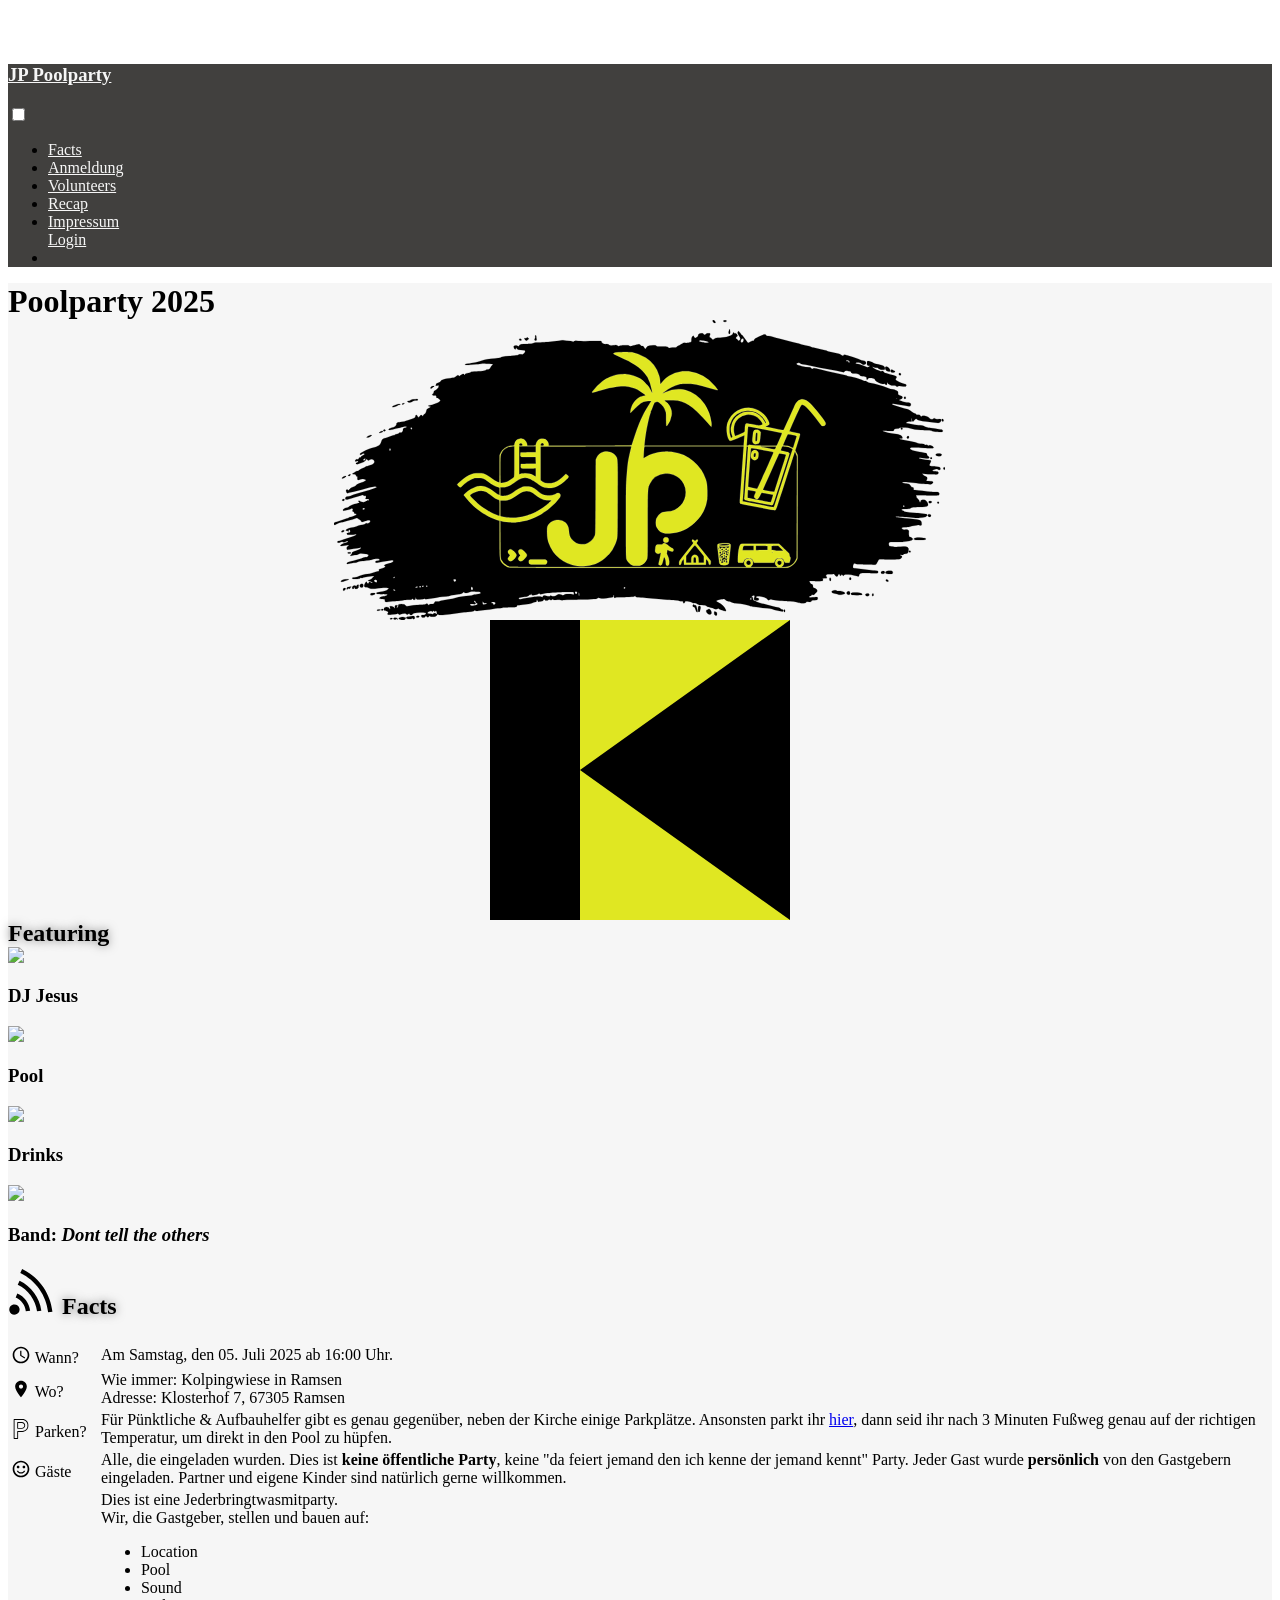
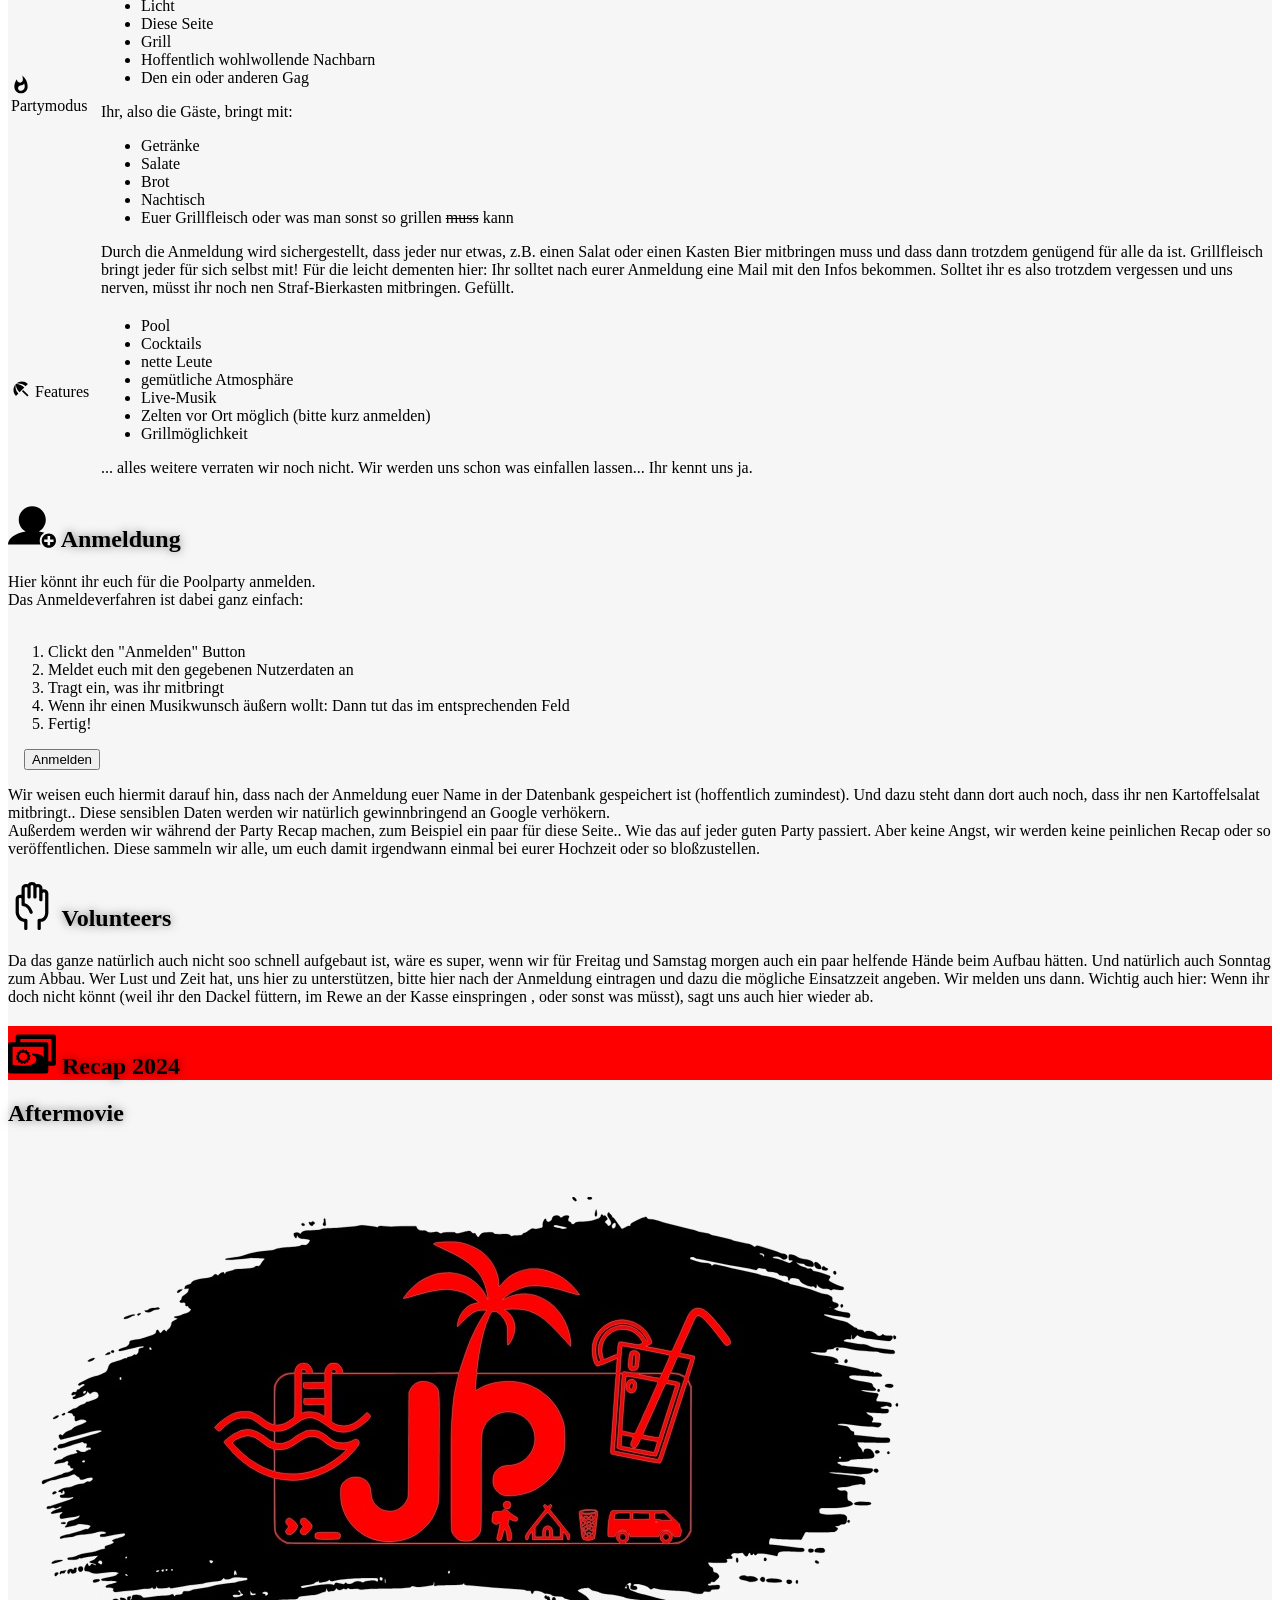
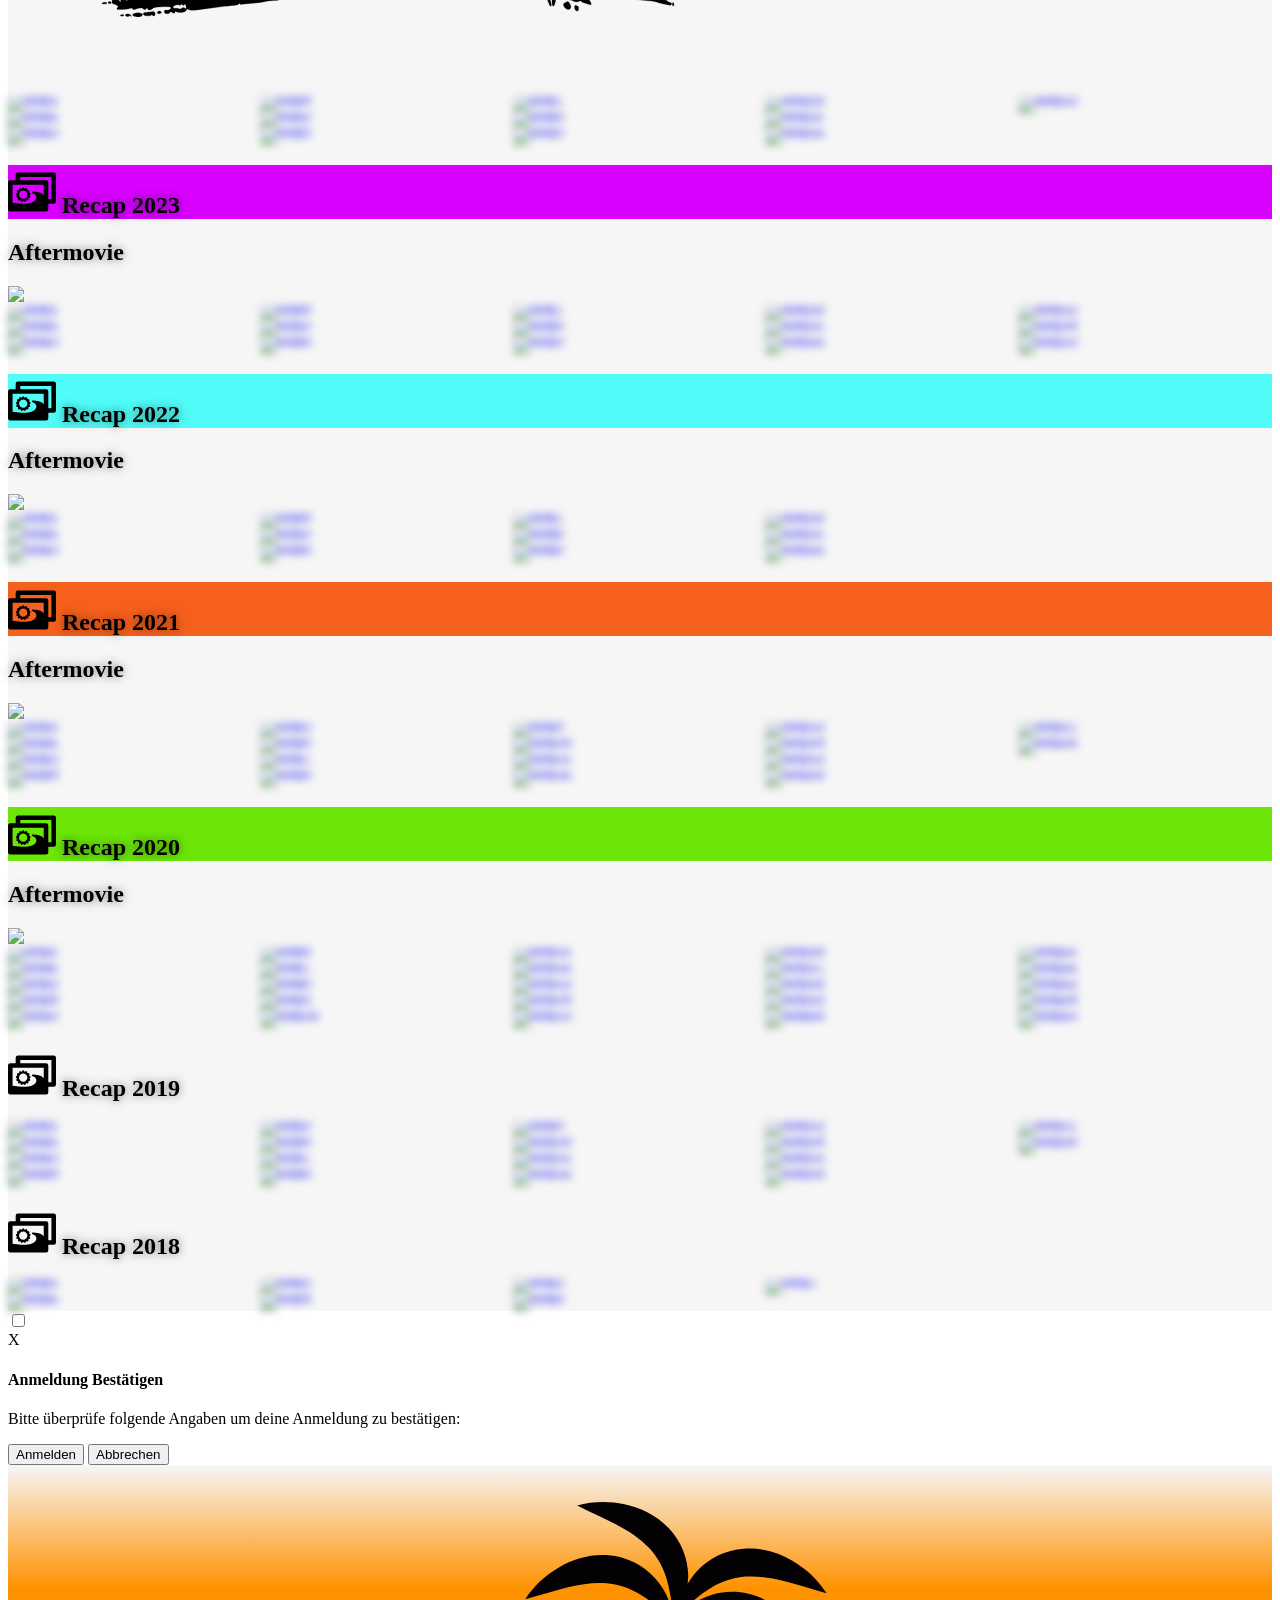
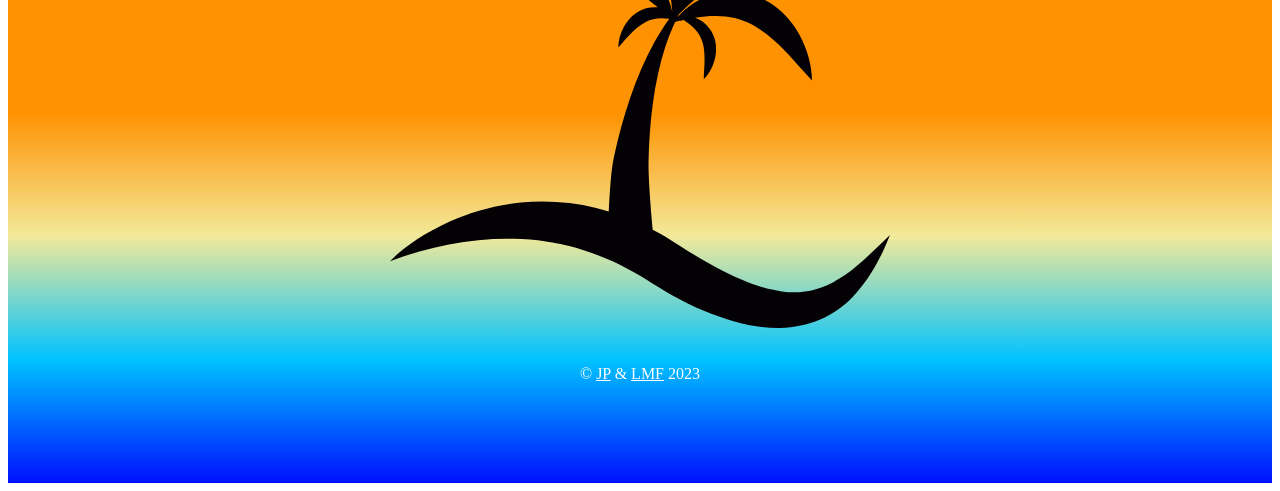
==== commit eb74dafd: "Move logos to separate files" ====
--- a/index.html
+++ b/index.html
@@ -80,38 +80,14 @@
       </div>
       <div class="row flex-center padding-bottom-large">
         <div class="col sm-5">
-          <svg
-            id="JP_Logo"
-            alt="JP Logo"
-            xmlns="http://www.w3.org/2000/svg"
-            viewBox="0 0 10551 5177"
-          >
-            <path
-              id="outerText"
-              fill="black"
-              stroke="black"
-              stroke-width="2"
-              d="M6543 1c-8 5-5 14-2 21 7 13 15 20 28 26 4 2 11 4 15 2 9-3 3-17 0-23-8-14-23-31-41-26zm195 0c-7 1-14 5-15 13 0 4 1 8 4 11 6 5 15 7 23 7 9 0 17 0 24-6 7-5 7-16 0-21-3-2-6-4-9-4h-27zm92 154c-5 13-16 46-16 60 0 9 2 25 15 24 11-2 12-20 12-28 0-11-2-29-5-40-1-6-2-12-6-16zM3143 471c8 6 7 12 13 20 8 11 17 16 30 19 26 7 54 5 81 10 8 1 26 4 32 10 2 1 3 3 3 6 0 6-8 21-12 26-8 13-23 28-39 31-9 1-20-2-30-2h-10c-6 0-13 1-19 4s-9 7-16 9c-10 4-35 6-47 8l-56 5-25 2h-10l-10 1a886 886 0 00-135 17l-22 11-33 8-62 7c-43 4-86 8-128 14-30 5-59 11-88 20l-39 13-47 15c-47 13-83 18-131 23l-50 7-28 6c-4 3-5 8-1 11 4 2 11 2 15 2h47l25-2 54-4 54-5 29-2 79-10 10-1 19 1h13l12 1h14l15 1h16l15 1 39 2c5 1 21 2 23 6 2 3-2 7-4 9l-17 19c-10 12-16 23-24 36-6 10-12 20-23 24-9 4-13 1-22 1-8 0-17 2-24 6-11 6-12 11-25 15-23 6-47 8-71 10l-30 2-13 1-29 2-39 2-33 2c-22 0-27 10-46 16l-59 14c-7 2-16 6-21 12-4 5-7 14-12 15-6 1-4-11-6-14-2-5-7-5-12-5-15 0-33 11-44 21-4 4-15 16-20 18-4 1-8-4-11-7-4-5-9-8-16-9-9-1-21 6-27 12l-10 12-18 11c-15 6-30 8-46 10l-33 6-44 5c-22 3-43 8-64 14-16 4-30 8-44 18-19 12-9 20-28 31-13 7-22 9-36 13-8 2-20 7-25 13s-4 13-6 19c-3 8-5 6-5 16h10l32-3 15 1-7 17c-3 12-1 16-10 27-9 13-30 27-44 36-7 4-15 8-21 15-12 14-7 26-13 38l-9 10c-4 3-8 4-11 8-3 7 1 14 7 18 7 4 14 4 22 4 13 0 30-9 38 6 4 8 1 25 6 32 8 9 19 0 25 3 8 2 8 13 13 20 7 9 24 7 27 22 0 5-3 10-6 13-5 7-16 16-24 21-16 10-33 14-51 20-31 11-40 18-75 26l-40 8c-4 1-12 2-10 8 1 5 7 6 11 7l30 9c-6 9-13 11-22 15-11 6-39 21-47 29-7 8-5 14-6 23l-8 25c-5 9-14 26-22 33-6 5-13 6-18 12s-7 11-9 18c-1 2-3 7-5 8-4 1-7-6-9-8-5-7-12-17-22-14-10 2-24 20-30 28-3 3-10 11-14 11-5 0-9-7-11-11-6-10-15-33-30-29-14 4-9 26-15 36-6 12-25 21-37 26l-87 30c-19 6-46 16-65 20l-70 11c-15 2-45 8-58 15-11 6-4 16-9 30-6 15-19 28-32 36-13 9-51 18-69 24-9 3-24 8-29 16-7 10 0 17 11 17 7 0 16-3 23-4l32-7 58-14 73-17c22-6 73-18 94-18 4 0 15 0 17 5 1 3-2 6-4 7-5 5-13 7-19 8-9 3-29 6-35 13-7 8-5 21-6 30-2 15-13 33-26 41s-18-6-31 0c-5 2-9 6-13 10l-16 10-49 12c-10 4-10 12-16 14-3 2-7 0-13 0-10 1-18 5-27 9l-36 14-34 11-36 11c-14 3-32 8-44 14-27 15-30 46-40 72-6 18-17 34-34 44-24 13-63 30-90 38l-33 8-39 12c-20 7-45 18-64 27l-24 12-61 32c-7 5-17 10-18 19-2 10 8 12 15 11 8-2 14-4 21-8s14-10 22-11c6 0 13 2 18 6 3 2 5 4 3 8-2 5-11 10-16 12l-37 23c-10 8-10 15-17 19-6 3-13-3-20 3-9 6-7 24-19 30-9 5-19-4-32 0-10 4-21 19-21 30 0 6 4 8 10 8l31-8c3-1 11-4 12 1 1 3-1 7-2 9-5 7-10 15-19 17-5 2-11 0-14 4-5 5-4 17 2 21 3 2 8 2 12 2 13 0 32-9 45-13 36-11 63-16 94-42 6-5 16-13 19-21 2-4 4-15 6-16 4-2 8 5 9 7 5 7 14 20 23 21 10 1 17-8 24-14s19-9 28-10l10 1c23 3 43 19 44 44 1 32-23 41-48 51l-44 15-34 12c-13 4-15-1-21 2-4 2-9 7-12 10l-15 11-52 21c-10 5-20 11-29 18-7 5-19 17-27 19l-13 1c-14 0-26 8-38 15l-28 18c-9 5-19 9-21 20l22 3c13 1 24 0 35 10 9 9 9 18 14 24s12 2 15 6c4 3 2 12 2 17 0 10-1 20 1 30 1 5 3 10 8 13 9 4 18-4 26-7 15-6 38-11 54-12l9 1c14 1 22 2 35 9 3 2 11 6 12 10 2 6-11 14-15 16-18 12-39 20-59 27-24 9-52 17-74 30-20 13-19 21-39 32-21 11-44 16-65 28-12 7-21 15-29 26-4 5-12 17-17 18-4 1-7-3-9-5-4-4-7-7-13-8-10-1-20 7-21 17-1 9 5 23 9 31 2 4 4 8 7 10 4 3 7 3 11 3 14 0 26-5 39-9l65-16c92-21 182-46 272-72 20-6 71-13 93-16l10-1c6 0 18 4 21 10 2 3-1 6-4 7l-21 10c-23 11-69 24-94 31l-184 54-87 26-34 11-27 13c-11 4-31 8-43 10-10 1-20 2-29 6-12 6-17 15-17 29 0 5 1 10 4 13 6 5 16 4 23 4 19 0 53-11 72-17l53-16 49-16 71-21c7-2 27-8 33-7 10 2 11 11 20 14 14 6 23-7 31 7l2 6 1 8c-1 10-7 18-9 24-2 7 2 9 8 9h33c4 0 8 0 11 2 10 5 5 13 1 20-2 2-4 7-7 8-5 2-8-8-13-7-6 0-6 9-11 12s-10-2-15 0-4 8-11 13c-6 4-25 7-33 7-13 0-27-1-39-6-9-5-15-13-25-16-6-1-26-4-24 7 2 6 10 10 14 14 2 3 4 6 2 9-2 4-9 7-13 8l-40 10-29 6a326 326 0 00-88 39c-10 8-16 16-29 21l-40 7c-12 4-22 11-31 20-5 5-11 12-12 19-1 5 2 8 7 9l29-5 55-11c9-1 25-4 33-7 16-7 23-21 37-13l6 5 5 8c1 8-11 24-8 33 4 8 15 5 24 12 10 9 7 18 11 25 6 10 20 2 27 5 4 1 10 6 9 10-2 6-13 13-18 17-17 10-42 21-61 25-15 4-30 4-44 11-12 6-18 14-24 16l-11 1-14 3-125 45-37 10c-12 3-24 5-35 9s-20 11-20 23v12c0 15 14 12 24 8 8-3 8-4 15-8 19-9 36-20 56-27 31-10 45-7 68-12l12-4 59-19 84-18c17-4 32-10 48-17 10-5 19-11 30-10 14 0 22 14 31 20 7 6 14 6 19 9l12 11c9 12 9 28 28 28 14 0 29-6 42-11 18-6 50-18 69-18l13 1 9 4c10 7 9 14 3 23-6 8-19 18-29 22-4 2-11 5-16 4-10-1-12-5-24-2-9 3-18 10-26 15-9 5-18 8-28 10l-33 4c-12 2-26 5-38 9-30 9-54 23-85 30l-55 8c-24 5-39 11-61 22-8 4-19 10-23 18l-1 4c0 15 20 3 27 8 7 4 9 13 15 14 5 2 6-3 6-7 1-6 1-15 5-20 2-4 6-6 10-4 14 7 22 35 3 46-12 6-35 4-43 11-6 5-6 14-1 20s12 9 20 9h86c13 0 28-3 41-7 4-1 11-3 13 3s-8 13-12 15c-12 8-37 18-51 22l-158 50-47 16c-9 4-19 8-29 8-8 0-17-1-24 6-5 6-10 18-2 23 3 2 7 2 10 2 18 0 23-3 39-9 6-2 20-8 26-9 13-1 17 13 32 12 14-1 35-16 51-21 5-1 16-3 20 0 2 4-1 7-3 9-6 6-14 10-21 14l-44 15c-14 5-30 13-43 21-5 3-13 9-16 14-5 8 1 13 9 13h6l35-6 61-11 23-3c3 0 7 1 7 4 0 4-8 11-11 13-11 10-23 13-23 30v15c0 5 1 12 4 16 7 9 29 4 39 2l72-14 74-9 42-11c3-1 12-5 14-1 2 2-4 12-6 14-8 11-24 20-36 25l-32 13-39 12c-10 3-29 10-36 17-8 9-3 17-11 31l-16 18c-2 2-6 6-5 10 1 7 13 3 17 2l57-12c14-2 45-8 57-12 13-4 18-10 27-13 12-5 18-3 30-3 26 0 52 4 78 9 11 2 32 5 42 11 9 6 5 12 0 19-4 7-16 21-23 24l-8 1-8-1c-21 1-59 17-81 24l-136 39-38 7c-20 5-40 11-59 20-6 3-16 10-18 17-1 6 4 11 10 11 8 0 29-8 40-10l32-4 38-5c18-2 32-3 50-8l27-11 30-7 41-5 24-1c32-3 64-6 96-11l46-12 18-6c14-4 36-8 50-8h20c12 0 32 2 41 10 6 6 6 10-1 15-6 4-15 6-22 6h-4c-9 0-27 1-34 7-6 5-12 17-5 23 4 4 11 5 16 5h12c19 0 62-10 83-14 39-8 78-14 117-20l49-8c9-1 17-4 25 3 16 15-11 31-23 37-19 8-66 20-89 26l-28 11-12 8c-3 4-2 8 2 11s21 5 14 17c-7 10-21 16-32 19l-68 23c-6 3-12 7-10 15s9 12 4 16c-3 2-13 4-17 5l-34 8-26 7c-28 9-54 20-83 26l-41 7-38 4-50 11c-18 5-35 12-53 19-15 7-23 11-39 15-17 5-34 7-51 8-8 1-23 2-29 8-4 6-4 13 3 16 5 3 21 4 27 4h4l15 1h12l17-1c9 0 42-5 50-9 9-4 11-10 16-11 3-1 7 1 10 2h20l16-7a889 889 0 01135-22l41-3 10 2c-4 8-14 12-20 18l-27 28-18 10-30 12c-6 3-11 4-13 11 9 5 18 6 28 8 12 3 26 6 37 11 4 2 10 5 13 9s3 6-2 8-12-2-16-4c-8-4-24-13-33-11-3 0-5 1-7 3-3 3-9 24-21 23-9-1-15-12-17-20-1-4-1-11-5-12-7-3-14 8-17 13-10 15-23 38-23 56l1 11c6 22 29 13 50 18 14 4 24 11 37 16 31 14 66 10 99 6l55-6 54-6 32-3 21-1h19l7 1h9c16 2 32 6 44 17-7 1-16 5-21 9-4 4-6 9-12 13l-16 8c-35 13-83 19-120 28l-38 9c-6 2-12 4-12 11 0 10 17 11 24 12 11 2 19 2 30 2l17 1h33l15-1h9l15 1h4c8 0 28 2 35 4 4 1 11 4 8 10-5 7-19 11-27 13-12 5-25 9-38 11-15 3-25 4-40 9-9 4-31 13-31 24s16 9 23 10l8 1c15 0 35 2 49 6 5 2 14 5 16 11 2 5-4 11-5 16 0 5 3 9 6 12 8 8 18 11 29 11l31-5 69-8 42-3 30-3 21-1 76-8 36-7c16-3 27-7 44-7h48c11 0 23 0 34-5 8-4 10-11 17-16 2 26 32 27 43 17 8-8 8-26 8-36 9 13 4 30 24 35l10 1h38l38-4c19-2 32-3 49-14 9 21 28 15 46 12l126-20 47-8 37-7 42-4 69-8 32-3c16-2 21-5 35-10l28-6 40-5 77-11c18-3 46-5 62-13 9-5 14-10 20-18 2-2 8-9 11-9 2 0 6 8 8 10 5 5 11 7 18 7 19 0 29 0 47-5l43-17c6-2 28-4 35-4h20l15 1h4l15 1h4l11 1 28 2c7 0 24 0 30 2 7 3 18 11 15 19-3 7-12 10-18 12-13 5-34 5-49 7-14 2-29 2-43 6l-49 16-40 5-54 6c-42 6-84 10-126 18l-107 27-58 10-98 16c-14 3-34 6-47 10-18 6-26 14-47 14h-25c-10 0-21-3-30 4-7 6-7 12-11 20-3 6-8 10-13 14-7 3-18 5-26 5l-8 1c-10 1-21 0-31 3-5 2-9 4-13 8-1 2-4 7-6 7-3 1-6-6-8-8-3-7-8-17-17-18s-22 7-31 10c-10 3-46 8-57 8h-9l-12 1h-15l-10 1-25 2-20 1-61 7-76 11-27 3c-7 0-17-1-23-4-11-7-11-17-28-25-11-4-23-5-34-6l-15-1-29 1c-10 1-21 1-26 12-5 14 2 33-13 44-3 2-6 4-10 4-5 0-9-4-6-9l4-5c4-6 17-21 5-26l-5-1-8-1c-8 1-20 1-25 9-2 3-3 10-3 13 0 7 2 13 0 24 0 3-1 7-4 8s-5-2-7-4c-3-5-4-12-10-17-12-11-31-12-46-15-4 0-14-2-18 0-4 3-4 7-3 11 3 9 7 15 8 26 0 3 0 13-5 13-3 0-6-5-8-7-6-8-9-14-17-20-25-20-80-13-80 28 0 5-1 13 3 17s14 6 20 7c11 3 29 11 39 16 4 3 11 6 13 11 2 4 0 7-2 11-3 6-10 15-11 21-1 10 6 11 14 11h46l13-1 60-6 27-6c4-1 13-6 17-6s10 6 13 8c8 7 13 12 24 11 9-1 22-8 32-11 12-5 37-9 50-9 8 0 17 0 24 5 8 5 9 15 21 15 7 0 16-5 21-9 2-3 7-10 11-10s7 10 9 13c5 7 12 11 21 11 7 0 16-1 22-5s11-10 16-15l16-8c15-4 36-7 52-8l54-4 16-1h26l16 1 17 1c7 1 18 2 24 6 8 5 4 12-1 18-9 11-21 18-35 18-10 0-28-6-36 0-10 9-6 30 3 37 6 5 16 6 24 6 10 0 21 0 29-7 7-5 7-13 12-14l12-2 3 1c3 2 5 6 11 10 10 7 27 8 32-5l4-16 10 9c17 10 50 8 70 8 16 0 36-5 48-17l14-20c2-2 6-6 8-6 4-2 6 6 14 10 7 4 29 6 37 6h25l12-1 32-3 92-12 241-32 27-2 76-8c19-2 53-4 69-14 8-5 9-9 15-15 2 5 4 10 9 13 4 2 8 2 13 2 18 0 26-2 44-4l107-11 88-10c32-3 63-11 94-17l38-4 23-2c16 0 32 1 47-1 13-2 16-6 25-8s18-2 27-2l15-1h17l16-1 16-1h22l17-1h42l16-1c8 0 17-1 25-3 6-1 14-2 19-6 10-8 5-19 15-23l27-4 56-7 76-8c19-2 38-2 57-7 21-5 40-14 60-22 10-4 19-7 30-9 6-1 15 0 20-5 3-4 4-10 5-14 1-9 2-18 6-27l9 19c3 7 8 18 14 22 8 5 15-1 23-3 22-8 35 1 52-10 8-5 12-12 18-20 2-3 6-8 9-9 5-1 7 8 11 13 6 6 15 9 23 9 11 0 20 1 30-5 7-4 17-13 24-14 11-1 17 12 30 11 11-1 16-14 27-15 9-1 10 10 21 11 21 2 40-4 60-4 12 0 28-1 40 2 11 2 20 9 35 9 28 0 17-1 41-4l53-4 22-1h13l12-1h18l17-1h31l15-1h43l17-1h42l17-1h42l15-1h37l17-1 46-1 56-5 38-3c8-1 15-4 22-8 8-4 13-9 22-10 11-1 20 4 30 6l22 4h9l10 1 21-1c29 0 62-6 91-11l35-6 25-4c14-3 15-13 16-25 1-3 2-12 6-11 3 0 5 8 5 11l-2 22c-1 4-2 9 2 11 4 4 14 1 19 0 14-4 36-6 50-6l15-1 22-1h18l17-1h43l22-1 17-1h19l15-1 47-3c13-1 40-1 50-9 4-3 6-7 8-11 8 5 5 9 8 15 2 4 5 6 9 7 11 5 26 6 38 6l10 1 37 2 32 3 66 5 104 11 56 4 99 8 42 4 55 3 27 2 10 1 37 2 15 1 18 1 27 2 53 4c16 2 32 14 51 14 10 0 28-2 34 7 6 8-2 28 14 29 17 1 15-18 19-26 5-9 14-11 23-11 20 0 62 7 80 15 17 7 17 13 37 19 21 6 45 2 66 9 11 4 14 11 23 16 11 6 31 9 44 9h20l34 3c10 1 20 1 30 5 14 5 15 14 29 19l25 7 39 11 26 7c16 6 32 18 50 18 12 0 16 0 28-4 8-3 19-9 28-7 9 3 10 12 23 18l53 17c10 4 29 11 38 11l8-1c10-3 3-20 0-26-11-24-26-48-45-67-24-24-56-41-86-58-7-4-17-8-23-14-2-2-6-5-6-8 0-6 12-12 17-15 16-7 46-13 64-16l25-2c14-1 22-3 36 3 8 3 14 10 21 15 7 6 16 11 24 14 21 8 38 6 54 11 15 4 19 9 29 13 13 5 40 11 55 14 31 5 63 7 94 10a1084 1084 0 01139 28l33 14c13 4 40 8 55 11 51 8 103 14 154 19l76 7 37 3c38 6 56 14 92 24 28 8 57 13 86 19l46 8c5 0 9 0 13-4 7-6 8-21 1-27s-21-5-31-10c-8-3-13-10-20-14-8-6-19-9-28-12l-47-9-52-13-99-27-46-13c-30-6-60-12-89-21l-47-19c-12-5-36-12-45-19-8-6-14-15-16-24-2-11 1-26-8-35-6-5-15-5-20 2-2 4-2 8-2 12 0 5 1 8 3 12l4 8c0 4-4 5-7 6-8 1-17-2-25-2l12-20c10-15 24-33 38-43 11-7 21-10 30 2l3 7c2 11-10 25-10 41v5l1 9c5 13 28 18 40 18 8 0 27 0 33-3 12-7 12-27 3-36-11-10-33-3-41-14-5-7 5-13 10-16 13-6 34-3 48-3 12 0 33 5 45 8 25 6 49 13 72 26 9 5 16 12 23 19 4 5 8 11 15 13 17 3 25-17 44-15l24 6 52 10 77 8 37 2 43 3 15 1 23 1 10 1 23 1 26 2 56 5 44 5 51 16c12 3 40 8 52 8h32c9 0 27-2 34-7 6-4 6-11 11-16 6-6 15-5 23-5l34 4h8c6 0 14-1 19-5 5-5 4-15 15-20 6-3 12-4 18-4l38-1 10-1c8-1 17 0 24-6 9-8 14-35 3-42-6-5-22-4-29-4l-22 2-30 2-39 4-9-1c-14-2-17-11-6-21 6-5 10-5 18-5 3 0 6 0 9-2 5-4 3-14 11-19 4-3 10 0 14 1l14 1c15 0 18-8 27-18l22-23c9-8 17-14 18-26 1-20-21-41-38-47-8-3-22-5-28-10-12-9-5-36-14-49-6-8-14-6-24-13-11-9-22-25-28-38-2-5-9-15 0-17h4l24 1 31 2h23l16 1h82l16-1c9 0 21-1 29-6 11-6 8-15 3-24-2-2-5-7-5-10 1-4 6-5 9-6 9-2 21-3 30-3h21c3 0 7 0 10-2 2-2 3-5 3-8v-7l-3-9c-6-10-17-8-14-16l8-12 9-9c22-15 40-5 63-5 9 0 25 1 34-1 8-2 18-8 26-4 20 10 25 46 53 43 16-2 15-23 25-35 2-2 7-7 10-7 10-2 11 18 15 23 2 3 4 4 8 4 16 1 19-12 26-23 7 8 12 27 29 24 9-2 9-13 19-18 8-4 32-3 41-3l23 2c33 2 67 6 99 14l47 11c6 2 18 6 24 6h6c12-3 9-18 12-27 1-6 4-11 8-15 7-6 17-9 26-11 11-2 32-5 43-5h71l12 1h15l31 2 43 1 17 1h31c7 0 16-1 22-5 9-6 10-21 4-30s-21-11-31-11l-22-2-31-2-244-29-69-8c-7-1-21-1-27-4-7-3-8-11-8-18 0-16 2-30 9-45 3-6 8-13 14-15 4-1 8 0 12 1l21 5c19 3 53 6 73 6l10 1 30 1 12 1h16l16 1h20l17 1h33l17 1h29l15 1h21c12 0 26 5 36-5 5-5 10-16 13-23l20-37c3-7 9-21 16-25 5-3 15-3 21-3l16 1h48l15 1h69l13 1h36l15-1h43l35-2 22-2c10-1 18 0 28-3 13-4 26-15 33-27 3-6 6-13 1-19-4-6-15-6-22-12-2-2-6-6-5-9s5-4 8-4l21 2c19 0 25-13 40-19 15-5 35-2 48-7 19-7 22-27 24-45l2-26c0-6-1-13-3-18-10-29-53-29-78-31l-13 1-44 2-10 1-38 2-16 1h-37c-13 0-52-7-67-10-9-1-21-2-28-8-6-7-7-22-8-31l1-15c4-22 33-21 50-21l15 1h107l15-1h20l32-2 10-1 70-8c21-3 43-7 63-14 8-3 22-9 27-16 6-9 4-16-3-23-9-9-22-18-34-21-5-2-13-2-17-5-3-3-4-9-5-13-2-7-5-22-5-29v-23c0-19 8-38-10-51-3-3-6-4-9-5l-18-4c-12-1-26 6-44 3-15-3-24-9-36-18-3-2-11-8-8-12 3-5 11-7 16-9l21-2 30-3c19 0 54-3 72-7l28-8 13-5 32-5 58-10c16-3 22-3 38 0 8 2 21 7 29 4 8-2 10-12 10-19 0-14 0-38-7-50-8-13-19-17-33-22-25-8-49-11-75-14l-68-8-107-11-73-8-58-9c-10-1-22-3-30-10 16-3 33-2 49-1h9l10 1 18 1 22 1 10 1 43 3 22 1 54 5 34 2 41 4 37 4 12 1h24l20-1 11-1 52-5c14-2 31-4 44-9 15-6 34-20 33-38-1-13-13-14-23-15l-74-9-60-6-23-1-66-6c-37-2-74-5-110-12-8-1-30-5-37-9-9-4-13-12-26-15-7-2-16-3-20-10v-6c4-10 21-12 31-12h61l26-3c7-1 20-2 26-5 9-4 12-11 24-15 17-6 47-8 65-8l13-1 20-1 46-1 15-1h14l17-1 42-3c13-1 29-3 41-9 21-12 16-38 7-56-7-15-18-35-32-44s-33-10-49-10c-11 0-30 3-36 13-5 8-3 15-6 22-1 3-3 7-6 7-4 0-7-4-8-7l-12-28c-3-6-9-14-14-19-8-7-14-10-21-19-8-11-6-18-9-29-3-8-8-12-11-20h74l17 1h33l14 1h34l15 1h37l15 1h119l23-2c6 0 11 0 16-3 10-7 11-29 6-39-2-4-5-7-8-9-11-9-39-8-53-8l-13 1-18-1h-16l-24-2-20-1-51-6-89-10-57-6-69-6c-12-1-23-1-23-16l1-16c-1-16-14-14-23-17-5-1-10-4-14-7-16-14-21-33-38-45-3-3-7-5-11-6-9-4-40-7-51-9l-48-8c-4 0-14-2-16-6-1-5 8-7 11-8 12-4 26-4 38-4l21 2 32 2 46 6 94 11c32 5 65 9 97 11l10 1 19 1h15l10 1c20 0 34 0 54 2l40 6c18 0 36-9 45-25 3-5 7-14 3-20-2-3-7-5-11-6-7-2-23-4-30-4l-48-2c-6 0-19-1-24-4-3-2-4-5-2-8l5-7c7-9 10-17 10-28-1-25-19-29-37-39-18-9-42-26-50-45l21 4 42 5 35 2 42 2 16 1h18l17 1h23l13 1c11 0 21 0 32-3 4-1 10-2 13-4 6-6 8-14 8-22l-1-11c-1-3-4-6-7-8-7-4-18-4-26-4l-10-1h-11c-9 0-29-3-37-6-4-2-12-6-8-12 3-4 17-6 23-8 12-3 37-13 47-13 4 0 13 2 17 4 12 4 36 22 45 4 2-5 3-10 3-16 0-17-9-25-24-30-19-7-42-8-61-9l-12-1-30-1-24-2-20-2c-15-3-21-13-16-27l15-32c4-7 8-15 8-23 0-4 0-8-3-12-4-6-10-6-16-7l-31-3-51-6-60-11-41-11-8-5 5-3c5-2 23-1 29-1l22 2 75 7 11 1 21-1c10-1 19-3 18-16 0-4-2-7-4-10-7-10-19-12-28-24-8-11-6-19-10-28-3-6-9-10-15-13-15-6-53-12-71-16-44-8-114-19-154-31-12-4-33-12-42-20-6-5-12-11-6-19 5-7 14-10 22-11 15-3 40-2 56-2l19 1 14 1 16 1h12l10 1 30 2 68 4 28 2 15 1 21 1h59l23-1 9-3c4-4 3-10 1-14-4-8-14-15-22-19-12-6-34-13-47-12l-14 4c-3 1-7 5-10 4-4-1-5-6-7-9-2-5-5-8-11-9-8-1-21 4-27 3-7-2-11-6-16-10s-10-6-16-7l-32-3-11-1c-13 0-26-2-39-5-14-3-26-8-40-13l-25-7-39-8-63-14-28-4c-30-5-60-10-90-18-9-2-37-9-44-13-5-2-8-8-1-10h8c8 0 27 4 34 0 8-5 4-17 1-24-9-20-19-29-40-36-45-16-87-20-134-25a737 737 0 01-145-33c-8-3-16-5-20-13l47-1 17 1 14 1 21 1 25 2h42c9 0 22-1 27-9 3-4 3-9 5-13 2-6 7-10 12-13l18-3 43-4c15-4 15-11 26-16 6-3 31-5 39-5l20 1 27 1 10 1 45 4 66 17 51 10c35 5 70 7 105 9l39 3 15 1 17 1 40 2 14 1c9 0 39 2 47 4 10 2 13 7 33 11 28 6 59 9 88 11l18 2h8l10 1h23c6 0 17-1 22-6 6-6 7-27-7-35-9-5-18-4-28-5l-27-4c-46-8-92-14-139-19-26-3-64-10-88-18-25-8-31-18-62-25-20-5-43-5-64-6-22-2-46-5-68-9l-106-19-27-7c-3-1-9-2-11-5-3-5 6-10 9-12 12-8 27-13 42-13h5c9 0 26 5 32 3 5-2 6-6 6-11 0-17-6-29 0-45h2c3 8 5 16 5 25v4l1 11c3 14 11 18 23 10 11-7 21-23 31-33 4-4 11-11 17-9l22 14c10 5 27 10 38 13 35 9 72 14 108 18l98 12 79 9 34 4 14-1c15-3 30-17 35-31 3-9 5-21-3-29-5-3-13-5-19-5l-49 1c-8 0-20-2-27-6-5-3-13-10-18-11-9-1-12 8-22 15-12 7-24 6-37 2-15-6-23-20-36-29-16-12-42-21-61-26-14-3-33-6-46-2-7 2-9 5-14 9-2 2-6 5-9 4s-7-5-8-7c-5-6-8-11-14-16-8-6-21-9-31-8l-10 1c-8 0-16 1-23-5-7-5-6-13-16-17-12-4-13-1-28-9-26-14-52-40-84-57-24-13-51-16-77-22-56-14-110-32-165-50l-38-14c-4-3-11-8-7-13 4-6 14-5 20-4l53 8 50 10 89 11 46 9c9 2 22 6 31 6 6 0 15 1 20-2 10-5 13-24 13-34-1-23-24-26-42-29-41-6-62-6-104-19-27-8-36-15-60-25 13-9 26-11 40-18 5-2 10-6 14-10l6-9c5-11 0-21-9-29-12-10-30-14-44-18-6-2-11-4-16-9-10-10-5-22-5-34 0-20-15-28-31-36l-22-11c-21-8-27-6-48-10l-33-8-34-12-91-32c-50-17-100-32-151-44l-91-20c-9-2-19-5-27-11-7-4-14-12-21-15-10-4-21-3-32-3-19 0-35-14-52-21a951 951 0 00-177-52l-53-9c-10-2-19-8-28-12l-39-11c-65-17-131-29-196-43l-117-26-80-19-76-17c-12-3-36-9-48-9-8 0-17 1-24 5-6 3-9 9-13 9s-12-12-15-16c-8-7-19-11-29-14l-69-5c-28-3-63-12-89-21l-36-12-22-9c-5-3-14-12-10-19 4-6 15-9 21-10 23-6 31 5 50 15 8 4 17 6 26 7l65 10 103 22 138 29c49 11 99 19 148 27l144 25c25 4 50 9 74 15l40 11c13 1 16-9 23-17 6-7 15-11 24-10 21 1 44 11 63 11l13 1c9 5 7 19 17 26 11 9 30 10 44 10l18 1c17 0 52 8 67 16 6 3 11 7 15 12 3 4 4 8 8 11 7 5 26 8 35 8 18 0 35 1 52 7 8 3 16 8 19 16 4 7 2 11 2 18 0 6-1 19 8 19 8-1 10-8 13-14 3-5 7-10 12-13 6-3 18-5 25-5 20 0 41 2 60 9 9 3 17 7 24 15 4 6 4 10 7 16 4 6 11 12 16 16 22 17 50 31 76 40 13 4 23 8 37 8h15l9-1c7 0 15 1 21 6 5 5 11 19 20 14 5-3 7-9 8-14l3-35 11 18c3 5 9 11 13 15 16 14 50 26 72 26h29c10 0 18 2 27 7 7 3 14 11 22 11 7 0 13-5 19-8 6-2 12-4 19-4l68 8 16 2c16 0 35 2 36-19 1-18-12-21-26-24l-15-3c-28-9-56-21-82-34-15-7-32-16-46-25-5-4-17-13-17-19 0-3 3-7 4-10 5-8 19-25 14-35l-6-6-11-5-35-13c-34-13-76-26-111-34l-24-5c-5 0-7 2-13 0-18-5-22-30-43-34-12-3-23 5-32 4-10-2-16-11-31-16l-40-11c-16-6-33-17-47-27-9-6-21-14-26-24 9-1 27 8 37 11 15 3 25 4 40 4 7 0 13 1 19 5 7 4 8 10 21 16a199 199 0 0066 16c6 0 21 1 26-2s6-10 7-15c2-13 0-25-8-36-10-14-30-22-45-27-40-14-87-14-123-28-14-5-26-15-39-22-15-8-34-14-50-17-7-2-15-4-23-4-5 0-11-1-15 3-4 5-4 10-4 15-2 10-1 25 0 36 0 6 0 11 5 16 9 11 32 4 45 9-7 10-26 26-38 26-5 1-15-2-20-4l-31-11c-31-12-62-25-94-35l-48-9c-4 0-14-1-16-5-1-3 2-6 4-8 6-5 15-7 23-7h14c16 0 43 7 56 15s18 20 38 20h7c19 0 38-8 37-31-2-41-53-36-81-45l-22-10-28-11c-65-24-131-44-198-63-12-4-37-12-49-9-4 1-7 2-10 5-3 4-4 13-12 [base64] 0-22 1-31-7-9-7-7-23-23-21-10 2-29 9-38 12l-61 28-42 21c-8 4-26 13-33 19-6 4-11 10-12 17-2 6 0 12-3 14s-9 0-12 0c-6 0-14 1-20 3-16 6-25 12-39 21-6 4-16 10-23 12-8 2-13-2-18-8l-24-34-60-83c-11-13-16-8-23-17-6-7-8-20-15-29-6-8-13-7-19-14-5-6-3-12-7-15-4-2-9 0-12 3-6 6-9 13-9 21l1 12c2 8 7 16 11 23l26 43c7 15 12 30 3 45l-9 10c-4 4-11 10-17 9-8-1-18-20-24-26-9-10-15-10-19-15-5-6-3-12 1-18 3-5 7-8 11-11 7-5 16-9 15-19 0-5-3-9-6-13-5-9-16-25-27-27-8-2-11 5-16 4l-6-7c-3-5-7-11-14-11-12 0-9 17-15 27s-23 20-34 25c-45 20-104 32-153 35l-26 2-10 1c-22 0-58 0-78 7-20 8-22 22-38 24-7 0-18-4-22-10-3-4-3-9-7-14-8-8-17-5-25-12-12-11-6-30 0-43 2-5 5-9 5-15 2-15-21-14-31-14s-30 3-39 8c-6 3-8 7-13 11s-12 7-19 7c-11-1-11-10-17-17-6-5-18-8-26-8-17 0-47 2-57 17-6 8-5 17-8 26-5 15-27 35-44 36-12 1-23-10-27-21-2-6-2-16-9-18-6-1-13 8-16 12a90 90 0 00-19 50v18c0 7 2 14-2 21-7 11-23 13-34 15-13 3-44 9-56 9l-31-5c-19-1-43 20-58 30-13 9-19 15-34 21l-24 7c-7 4-6 10-14 17-9 7-26 8-37 8l-15 1h-14l-13 1-23 2-28 7c-8-1-11-10-23-16-11-6-35-10-48-10h-42l-17 1h-37l-27-2c-7 0-13 0-20-4-6-4-9-9-16-13-6-2-23-4-30-4h-19l-39 4c-19 2-40 3-56 14-13 9-17 19-26 31-2 4-7 11-12 11-4-1-9-6-12-9-7-7-11-11-15-20-2-4-6-14-9-16-7-7-18 2-30-2s-15-14-24-22c-9-7-17-7-28-7-9 0-28 5-38 7l-31 8-26 6c-16 5-31 11-48 11-18 0-20-12-34-15l-12-1-18-1h-42l-19 1c-10 0-39 4-50 6-15 3-18 11-26 10-5-1-11-5-16-7-10-6-22-14-33-15s-29 5-42 7c-19 2-42 1-61-2-14-2-15-11-28-16-7-2-28-4-35-4l-9 1-9-1h-8c-16-3-35-13-46-24-5-5-7-9-9-15-1-4-2-10-5-12-3-4-13-4-18-4h-122l-17 1h-25l-13 1-76 3-34 3-48-4-46-4-33-3c-6 0-27 2-32 5-6 4-10 13-17 13-4 0-11-4-15-5l-31-6-76-8-54-6h-19c-15 0-36 5-51 8l-40 6-39 3-112 10-18 2-20 1-21 2-41 2-32 2h-17l-16 1h-15l-12 1c-15 0-28 0-43 3-21 3-22 10-36 14-13 3-28 3-41 4l-29 2-10 1-34 1-22 1-17 1c-13 0-37 4-49 8-9 3-18 7-24 15-4 4-9 16-14 17-4 0-15-9-20-11-14-6-29-6-43-2-13 3-19 4-19 19 0 12 8 30 16 39 3 4 10 10 16 6 3-2 4-7 5-11 1-8 0-15 3-23zm336-207c-10 6-4 21-4 31l-1 12c-3 10-15 22-11 36 2 5 4 8 9 10l9 1c7 0 13 0 16-7 4-7 2-18 0-25l-4-32v-10c-2-8-3-19-14-16zm-146 37c-9 3-12 12-17 13-6 2-21-10-26-2-3 5 2 13 4 17 6 12 22 30 38 25 12-4 10-14 17-19 6-5 11-1 13-7 4-15-16-30-29-27zm3725 16c12 0 14 12 15 22 3 18-7 47-28 48-9 0-18-6-21-15l-1-13c2-18 17-40 35-42zm-3851 6c-11 4-11 16-4 24 5 5 11 7 18 7l11-1c9-5 6-17 1-23-7-7-17-9-26-7zm3117 23c12-1 38 5 50 7l61 14 24 6c3 1 8 3 10 6 2 5-4 7-7 9-9 3-21 5-30 5-11 0-19 1-29-2l-26-8-18-2c-10-1-23-3-33-7-6-1-15-5-18-10-2-2-2-4-1-7 2-8 10-10 17-11zm2538 347c12 0 30 4 37 15 4 7 8 25-4 27-12 1-10-18-18-23-5-3-9 0-17 0-9-1-20-9-15-15 2-3 13-3 17-4zm673 109c-23 6-18 34-11 50 3 6 7 13 12 18 13 12 35 19 52 19l11-1c4-2 4-6 5-10 2-9-1-19-4-27-8-17-23-32-39-41-7-4-17-8-26-8zm94 52c-18 8-23 35-10 44 4 3 9 5 14 6 13 3 31 3 44-2 7-3 10-6 10-13 0-3-1-5-3-8-5-6-16-5-23-9-13-6-15-22-32-18zm136 58c-19 8-12 41 8 42 16 1 19-11 16-24s-10-21-24-18zm-8035 225l-15 2c-15 2-29 3-41 15-5 5-12 20-5 26 6 4 15-1 19-4l26-19c8-6 15-9 16-20zm8124 186c-12 4-12 16-9 27 1 6 5 12 11 13 7 1 12-5 15-11 3-7 4-22-3-27-4-3-9-3-14-2zm-125 37c-6 4-23 7-26-1 9-2 18-2 26 1zm-8465 41c4 13 30 21 43 21h5c12 0 18-3 28-8 19-8 39-20 58-24 9-2 19-3 28-3 6 0 15-1 20-5 4-4 3-10 0-14-5-6-11-7-18-7-9 0-25 7-42 7-18 0-32 1-50 6-6 2-11 4-16 8-6 4-8 8-15 12-9 4-31 7-41 7zm-47 33h-12l-14 1c-5 1-10 4-13 8-4 5-4 13 2 16 4 2 10 0 14-2 6-3 19-10 22-16l1-7zm-97 14c-28 6-65 17-91 29-5 3-16 9-19 13-5 6-2 11 5 13a170 170 0 0071-20l27-16c8-3 13-4 21-5 4 0 9-1 10-6 2-4-1-7-5-8h-19zm9382 260c-3 0-4 1-6 3-7 8-1 25 3 33 2 4 6 8 11 9 12 1 17-13 17-23 0-13-12-24-25-22zm-9169 145c11 1 16 10 17 20 0 5 0 13-7 14-15 0-35-32-10-34zm8465 8c-18 7-10 37 10 30 11-3 12-18 6-26-5-5-10-6-16-4zm-8931 29c-5 2-10 3-13 7-8 10 0 21 12 22 8 0 18-2 22-10 6-13-11-19-21-19zm-88 58l7 1 33-9c6-1 14-2 19-6s7-14 2-18c-3-3-7-3-11-3-15 1-30 12-40 22-4 4-8 7-10 13zm-140 37l-15 2a129 129 0 00-59 31c-3 5-1 9 5 10h5c20 0 45-12 61-23 4-3 10-6 12-10 5-8-3-10-9-10zm9273 16c-13 4-20 14-21 27 0 10 6 18 16 18 15 1 22-11 22-25 0-11-4-21-17-20zM968 2218c13 2 13 19 10 29-2 4-5 11-11 10-5 0-8-6-10-10-3-10-2-28 11-29zm9461 87l-20 4c-10 3-24 11-17 23l4 4c10 8 38 15 50 15 15 0 27 0 39-10 4-4 8-8 9-14 1-10-7-15-15-17-13-4-37-6-50-5zm-118 63c-6 1-10 3-12 8-5 10 1 23 12 24 20 2 22-33 0-32zm-9779 21c9 0 14 5 10 14-3 8-15 22-24 22-7 1-12-9-12-15 2-11 16-20 26-21zm10001 153c-10 5-13 20-8 30 3 7 10 13 18 10 7-2 9-9 9-15 0-11 2-25-13-26l-6 1zM273 2663c-8 2-26 12-28 20-2 4 1 7 5 8 5 1 13 0 18-1 8-3 12-6 15-13 4-10 2-17-10-14zm-80 29c-18 3-35 14-49 26-5 4-14 15-2 18h4c16 0 40-15 52-25 2-2 6-5 7-8 4-6 1-11-6-11h-6zm-31 398c-7 2-13 4-17 10-7 10-2 22 11 23 8 1 18-4 23-11 7-10 2-24-17-22zm10130 33c-6 1-13 1-18 6-8 7-7 23 2 29 5 4 14 4 20 4 12-1 34-11 26-27-4-10-20-12-30-12zm135 15c-15 7-11 29 4 30 4 0 8 0 12-3 6-6 6-20-1-25-4-4-10-3-15-2zm-596 63c7-1 13 0 18 6 5 7 2 16-6 19-14 3-29-19-12-25zm-9319 45h8c10 3 14 11 7 19-5 5-13 8-20 8-10-1-18-10-11-19 3-5 10-7 16-8zm9762 105l-13 4c-10 5-13 17-7 26 7 9 20 17 32 17 6 0 10 0 15-4 9-7 11-23 4-32-7-10-19-12-31-11zM159 3629c-11 1-20 4-27 14-2 5-6 16 0 20l10 1c8-1 22-9 29-13 4-3 7-5 8-10 1-11-12-13-20-12zm9915 127c-16 2-33 2-48 9-6 3-14 6-15 14-2 14 22 15 31 17l37 2 17 1h35l15-1c22 0 36-1 57-6 9-2 18-4 17-15-1-7-6-10-12-12-11-3-25-4-36-4l-12-1-55-4c-10-1-21-2-31 0zm-137 227c-19 8-9 37 10 30 12-4 13-20 4-28-4-3-9-3-14-2zm-9673 25c-7 1-18 2-24 5-3 2-7 6-5 10 1 4 5 5 9 6l24 1c7 0 22-2 24-10l-1-6c-4-6-21-6-27-6zm9318 320c-17 2-38 4-51 15-8 7-12 21-4 29 5 4 15 6 21 8 18 4 36 4 55 4 8 0 32-2 39-6 13-8 9-33-2-41-9-8-20-8-31-9-9-1-18-2-27 0zm-113 7c-7 2-17 4-21 10-3 3-3 6-3 9 0 17 10 27 27 27 8 0 14 0 22-3 21-7 22-27 12-36-9-7-26-8-37-7zm-8431 97h5c6 1 7 7 6 12-2 6-8 11-14 13-8 1-11-5-9-12 1-6 6-11 12-13zm7870 15c-8 4-10 13-9 21 0 9 1 19 12 20l8-1c19-8 16-47-11-40zm-344 1c-7 3-6 7-7 14-2 10-2 22 1 31 2 6 7 15 15 12 6-2 7-7 8-12 2-9 1-26-3-35-3-7-6-12-14-10zm-8311 27c-33 0-68-2-99 10-9 4-23 11-30 18-3 3-9 11-3 15l11 1c11 0 33-7 44-11l50-16 17-5 8-4c2-3 2-5 2-8zm1825 1c9 0 25 2 30 11 5 10-8 20-15 25-3 2-7 5-10 5-9 0-17-19-19-26-1-3-2-7 0-10 2-4 10-4 14-5zm7457 4c-9 5-7 20-1 27 7 8 25 13 35 9 11-4 8-14 2-21-7-9-23-18-36-15zm-8824 2c14-1 26 3 31 17 2 8 0 29-10 32-6 1-16-6-21-9s-19-12-21-17c-1-3 1-7 3-10 5-6 11-11 18-13zm-242 73c-13 4-23 13-24 27 0 11 6 27 15 33 4 3 7 3 12 3 13 0 21-3 29-15 7-13 8-36-6-45-6-4-10-4-16-4l-10 1zm-78 44c-8-4-13-9-22-12-15-5-34-2-45 9a34 34 0 00-9 36c2 6 5 11 12 12 18 2 17-26 17-29l3-6c4 9 12 25 20 30 11 7 32 0 43-6 4-3 8-5 10-9 8-10 2-20 3-31 1-5 5-13 5-17-1-5-4-6-8-6-5 0-16 2-21 4-10 6-8 16-8 25zm1146-15c19 2 13 25-3 26-12 1-16-10-11-18 3-5 8-7 14-8zm61 1c5 0 10 0 13 3 6 7 1 19-7 21-10 3-22-18-6-24zm-112 5c20-2 22 24 5 28-10 2-23-8-19-17 2-5 9-9 14-11zm-59 10c5 0 22-1 20 8-1 3-4 6-7 8-6 4-16 7-24 7-10 0-14-7-7-15 5-5 11-7 18-8zm-1128 2l-47 7c-6 0-16 1-21 5-7 5-11 18-11 26v5c1 4 3 8 7 6 6-1 9-15 19-16 6 0 21 7 28 3 4-2 6-10 8-14 5-8 12-13 17-22zm2101 59c-7-3-11-9-16-8-6 2-5 8-13 11-6-14-7-32-3-46 2-5 5-14 12-14 6-1 10 7 12 12 5 11 11 33 8 45zm2614-53c20-2 23 27 5 32-21 6-21-25-5-32zm-4835 19c-16 3-23 9-23 26 0 10 1 22 14 20 9-2 23-19 28-27 2-4 5-9 3-14-4-5-16-5-22-5zm851 20c9-1 19 7 24 13 7 9 5 13-6 13-7 0-16-4-20-10s-5-12 2-16zm7613 18c-13 2-28 4-40 12-10 6-11 19-3 28l10 7c9 5 21 7 31 9l44 9 33 13c6 2 18 1 24 1 18 0 49-6 66-13l11-6c9-9 1-20-7-26a144 144 0 00-69-23h-27l-14 1-17-1c-6-3-8-7-14-9s-21-2-28-2zm234 18c-5 2-9 3-13 7l-8 8c-16 25 17 50 39 45 4 0 7-1 9-4 9-10 8-36 2-46-7-10-18-11-29-10zm-4704 2c13-1 28 10 27 24-1 9-9 21-19 22-6 1-12-4-15-9-7-11-8-32 7-37zm-763 38l1 11 1 7c3 15 17 10 28 10 7 0 19-2 26-4 17-3 37-7 53-14 5-3 10-5 14-9 2-1 6-6 9-6 5-1 5 6 10 12 6 5 12 5 19 5 12 0 31-6 43-9 23-5 45-9 68-12l38-3 57-6 22-1 22-2h9l28-2 17-1h24l15-1h11l12-1h28l17-1h39l15-1 49 1 15 1h11c8 0 24 2 29 8 6 6 2 21 0 28 0 3-1 7-4 9-4 1-17-6-21-8-9-4-30-6-40-6h-17l-12 1c-18 0-37 2-55 7l-16 7c-6 4-11 9-18 10-10 1-18-6-27-10-10-4-29-8-40-7s-23 2-33 6l-36 22c-16 6-26 6-42 6-8 0-14-2-21-7-4-3-10-8-15-9-7 0-10 8-13 12-5 5-9 6-15 6-14 0-42-8-56-11-9-3-22-6-31-6-11 0-17 8-22 17-2 4-5 11-10 12-4 1-13-6-18-7-8-3-26-5-35-5-23-1-77 5-101 8-56 7-112 17-167 28l-35 7c-7 1-21 5-27 5-9 0-19-2-22-12-3-8 1-12 8-13l45-9 49-8c16-2 37-5 52-11 7-3 14-7 20-12l10-9c9-5 12-1 19-3 8-2 13-13 16-20zm820-20c7 16 7 26 7 43 0 3 0 15-6 14-4-2-5-9-6-13v-10c-1-9-2-12 0-22 0-6-1-9 5-12zm4755 0c-17 3-36 1-51 10-16 10-6 27 11 32 11 3 22 3 33 4l47 3 12-1h12l25-2c10 0 35-1 43-6 3-2 4-4 5-7 1-9-11-16-18-19-22-8-46-11-69-12l-10-1h-10l-13-1h-17zm-8307 10c-11 2-36 2-44 9-7 6-10 30 9 30 17 0 28-3 44-9 6-2 15-6 20-10 6-5 7-13-1-17-5-3-22-3-28-3zm8530 6c-10 2-21 1-28 9-9 12 1 41 26 41 12 0 24-2 33-12 10-12 5-31-12-36l-19-2zm95 3c-11 6-14 22-10 33 2 6 9 14 16 11 4-1 6-5 7-9 3-10 4-39-13-35zm-6875 125c17 1 17 22 26 34 4 4 8 8 13 9 4 2 10 2 12 6 3 5-2 10-5 13-8 7-22 13-33 16l-25 4c-10 2-19 4-29 4h-9c-10 0-19-3-25-12-2-4-4-9-1-13 3-5 10-7 16-6l29 2h9l10 1c10 0 22 1 28-9 1-3 2-6 1-9l-3-5c-7-10-15-8-20-15-6-7-4-18 6-20zm142 11c5 4 7 10 10 15 6 10 12 15 24 15l20-1c3 0 8 1 10 3 4 3 2 11-5 14-10 5-29 6-40 6l-10-1c-14-5-12-22-12-34 0-4-3-16 3-17zm183 8c13 0 27 3 33 16 5 12-7 24-17 30-3 2-8 4-11 4-4 0-5-3-6-6-1-6-1-12-6-16-7-5-19 0-27-8-5-6-1-11 4-14 8-5 21-6 30-6zm3453 46c-8 4-11 10-11 19l1 13c4 6 10 7 16 9 7 2 12 4 17 10 6 8 7 15 10 24 4 10 13 37 18 45 3 6 8 14 16 12l4-4 1-10c0-9-3-19-5-28l-12-46c-2-8-4-23-10-28-8-6-16 1-23-3-9-5-9-16-22-13zm98 23c-13 3-14 12-16 23l-2 33 1 11 1 16c1 8 4 26 15 24 9-1 15-17 17-25 5-14 11-37 11-52s-2-27-19-30h-8zm-5475 52c-8 2-15 5-14 15 0 3 1 5 3 7 5 5 13 6 20 5 15-3 17-15 10-22-5-5-13-5-19-5zm5640 1c-9 4-11 9-17 13-5 3-7 1-11 2-6 1-9 6-11 11-5 13-1 25 6 36 11 16 28 34 49 34h8c20 0 26-18 26-35 0-15-8-31-17-43-8-11-19-22-33-18zm-5704 8c-6 1-16 3-21 7-3 3-4 8-1 12 5 4 18 3 24 3 9 0 19-3 28-6 4-1 9-4 7-9-1-4-6-6-10-6-9-1-18-2-27-1zm7010 4c-8 7-7 24-5 33 2 6 6 12 13 9 3-2 5-6 5-9l1-7c1-9 1-31-14-26zm-6072 38l4-8 4-7c4-5 7-3 12 0s15 12 20 11c7 0 10-13 16-15 5-2 8 4 10 8 5 10 7 23 8 34 0 4-1 15-6 15-3 0-8-4-10-6-6-5-12-10-20-10-15 0-25 15-39 18-11 2-14-4-23-6-9-3-26-2-36-2l-18-2c-9-2-11-10-7-18 4-7 15-14 23-17 11-5 33-11 45-6 5 1 12 8 17 11zm4868-4c-5 3-6 9-6 15 0 20 0 45 23 53 4 1 10 3 14 1 9-3 12-16 12-24 0-9 0-23-5-31-2-5-6-6-11-8-8-4-18-9-27-6zm-5126 70c-8 2-17 5-22 12l-3 9c2 10 13 12 21 12 9 0 22 0 29-8 6-8 3-16-5-21-5-3-14-4-20-4zm-88 7l-78 10c-9 1-22 0-28 9-7 13 2 24 14 28 13 5 25 5 38 5 10 0 19 0 29-2 5-1 10-3 14-7 2-1 5-6 8-6 4 0 7 7 10 11 4 5 11 6 17 5 16-4 17-33 9-44-7-10-22-10-33-9zm-178 15c-18 3-31 5-48 12-5 2-13 4-15 10-2 8 10 15 16 18 23 13 39 11 64 11 15 0 32-7 39-21 2-4 6-11 3-16s-11-4-16-5c-18-4-22-11-43-9zm-80 47c1-5 1-9-1-14-4-13-24-20-37-20-10 0-21-1-29 6-7 5-6 13 0 19 6 5 14 7 21 7s13 0 19-4 8-9 12-8c3 0 5 5 7 7 3 4 4 5 8 7zm-105-28c-7 1-26 4-29 13-2 9 12 9 17 9h7c6 0 12 0 17-5 2-2 3-4 3-7 0-9-8-10-15-10z"
-            />
-            <path
-              id="innerText"
-              fill="#E0E722"
-              stroke="white"
-              stroke-width="1"
-              d="M5496 1261c-11-14-21-37-29-53l-28-51-24-30-29-30-8-9c-27-28-58-57-91-78a546 546 0 00-240-77l-17-1h-22l-17 1-37 2c-29 2-59 4-88 11-36 8-70 22-103 38-46 21-85 41-127 70a886 886 0 00-180 187c-1 3-3 7 0 9 3 4 14 1 18 0l53-14 36-10 52-16 135-36c41-10 90-19 131-25l34-3 41-4 21-1h21l10 1h11l10 1c43 3 86 12 127 25 21 6 43 13 63 22 33 15 86 51 116 72l31 23c5 4 12 10 17 12v2l-23 6c-34 8-61 13-92 30-41 23-81 69-105 109l-16 30a350 350 0 00-30 117c1 2 1 7 4 7 3 1 7-3 9-4l18-18 48-48 27-27 29-27c27-24 62-51 96-64 42-16 88-14 132-14l-20 32-29 45c-27 43-53 86-77 131l-29 59c-18 37-35 74-51 112l-43 114-31 90-44 133-10 33c-2 5-2 12-7 15s-14 3-20 3l-13 1-11 1h-20l-17 1h-52l-17 1h-132l-15 1h-126-252-757v-19c0-33-28-72-54-90-13-9-35-12-51-12-20 0-38 0-56 9l-20 15a148 148 0 00-41 78c0 5 1 9-3 13-4 5-18 6-25 6h-119c0-40-26-89-60-110-10-6-21-8-32-10-15-2-20-2-35 0-23 3-41 8-58 24-14 14-29 39-34 58l-4 19c0 4 1 8-2 12-4 6-14 7-21 7h-32c-8 0-23 3-31 4-66 14-119 57-148 116l-11 23c-6 12-10 15-10 30v336l-1 15v53l-1 16v19l-2 26c-20-3-38-12-55-22-20-11-44-25-62-39l-49-37c-24-16-57-34-83-46-12-5-21-11-34-14-30-7-62-5-93-5l-19 1-10 1c-27 2-52 7-78 16-56 20-121 65-167 103-21 17-41 34-60 53-5 5-18 16-18 24 0 5 6 11 10 14 7 7 29 26 37 30 11 6 18-1 26-8l49-45c36-31 75-58 118-79 14-7 27-15 42-19 14-5 26-6 40-7l12-1c34 0 80-3 111 8 26 9 63 36 85 52 34 25 68 50 105 71 24 14 47 21 74 28 6 2 19 4 22 9l1 9v119c-5-1-9-3-14-6-19-8-24-11-41-22l-82-59c-43-30-95-58-147-67l-35-3-20 1-27 4c-13 2-38 6-50 11l-45 21-33 16a615 615 0 00-112 84c-5 5-13 13-11 21 1 7 6 11 11 16l13 15 22 28 14 16 33 37 8 9c37 39 91 89 133 123l41 30 23 18c18 13 45 28 64 39l56 32 45 23c33 15 72 29 107 41l32 11c9 3 15 3 15 14v484l1 17v45l1 15v14l1 15 1 17c2 25 4 51 14 74l12 20c21 31 39 45 69 65 14 10 41 25 57 29l19 2h54l17 1h111l15 1h244l15 1h553l17 1h2435l15-1h1326c10 0 12-2 21-7l27-14c44-23 76-54 100-97l9-18c6-12 9-15 9-29v-388l1-17v-475l1-15v-197-435l1-15v-80-145c0-15-4-20-11-33l-19-38-10-21c0-5 4-15 5-20l13-40 49-157 13-48c1-5 3-14 1-18-1-5-5-6-10-8l-23-6-41-9-66-14-26-6-13-3c-2-2-2-5-2-8 3-13 12-33 18-46l33-77 72-159 33-73c10-22 26-58 39-77 8-11 18-22 33-19 10 2 25 11 33 17 19 14 36 31 52 47 57 57 121 139 169 204l55 71c5 7 16 21 23 25l15 3c5 0 16-2 21-4 6-2 9-3 14-7l8-9c12-17 6-33-3-50-4-9-10-18-16-27l-9-14-14-19a3217 3217 0 00-199-241l-23-22c-38-33-78-68-131-69-10 0-18 1-28 3-64 14-95 78-118 133l-49 108-30 69-49 106-33 74c-4 10-12 29-20 35-7 6-16 3-24 1l-55-10-158-31-49-9c-11-3-20-4-31-8 16-5 32-11 47-19 8-4 17-9 22-17 7-12 0-30-4-42-11-31-33-69-53-95l-27-31-8-9c-53-52-121-90-194-105l-32-4-34-4a364 364 0 00-134 23 388 388 0 00-207 180c-21 39-33 76-38 120l-2 20v55l3 32c3 29 8 58 18 86 5 15 11 29 21 42 3 5 8 11 13 13 6 2 14 0 20-2l47-15c43-14 93-37 135-55l51-22-3 31-5 60-7 87H5359l3-30 6-56c5-47 13-94 20-140 8-51 18-101 29-151 9-42 17-83 28-124l16-50 8-21c2-7 0-12 0-16l7-13 9-19 29-77 12-27c3-6 8-17 13-21 8-7 35-11 45-12 9 0 20 6 28 10a288 288 0 01119 169c4 21 4 43 4 64v75l1 17v30l1 15v4l2 24c0 3 1 7 4 8 4 1 10-6 13-9a365 365 0 0073-172l2-18 1-18-1-11v-9l-3-25c-6-33-24-71-42-99-12-19-31-37-49-51-8-6-28-19-33-25l24-4 41-3h22l14-1 14 1h30l15 1c93 1 184 32 262 81 48 30 90 67 131 105l19 17 58 59 35 36 75 82 49 54c6 7 16 20 24 24l3-38c0-16-2-31-4-46a745 745 0 00-114-303 589 589 0 00-334-247c-26-6-52-10-79-13l-20-2-20-1a520 520 0 00-229 52l-45 22c2-4 6-7 9-10l23-20a683 683 0 01258-129c21-4 55-9 76-9l17-1h49l17 1 39 3 28 2 63 9c35 7 70 16 105 25l45 13 92 27 66 19 48 13c3 0 15 3 16-1 2-4-6-15-9-18l-36-48a714 714 0 00-457-257l-12-1h-79l-22 1-10 1a540 540 0 00-218 79c-31 20-67 51-92 78l-56 64-2-27-6-68c-4-23-8-34-14-56a531 531 0 00-229-307 816 816 0 00-237-92l-26-2-23-2h-15l-15-1h-80l-17 1h-22l-12 1-28 2-47 5c-8 2-21 5-28 9-4 2-8 6-8 11 1 7 13 9 18 12l55 25 117 56 71 34 40 22 67 39c85 54 170 130 221 218a741 741 0 0173 218c4 19 8 37 8 56zm1636 303h5a320 320 0 01256 104c20 22 45 54 58 81 3 5 8 16 9 22 0 2 1 7-2 8-5 2-9-5-11-8l-20-34c-29-46-69-87-116-115-24-14-58-29-86-34l-32-4-25-2c-23 0-46 0-69 4-31 6-66 20-93 36a327 327 0 00-151 231l-2 19c0 32 1 49 9 81l18 57c3 11-5 18-15 20-7 2-11-3-13-9l-14-41c-10-39-9-68-9-107l1-11v-9c1-16 3-33 7-49a333 333 0 01205-220c35-13 54-14 90-20zm23 68l40 3a236 236 0 01154 80c15 16 33 39 43 58 3 6 10 19 7 26-2 4-6 6-10 8l-23 10c-7 2-15 2-23 2-13 0-43-6-57-9l-90-16c-18-3-52-10-69-10-18 0-22 12-25 27-6 23-7 46-7 69l-1 15c0 10 1 25-4 33s-25 17-34 21l-78 33-37 14c-3 2-11 5-14 4-2-1-3-6-4-8l-8-23a286 286 0 01-6-137c11-57 37-97 80-135a245 245 0 01137-63l29-2zm3 206l47 8 92 16 137 27 152 30 104 21 29 6c4 1 10 2 13 5s2 10 1 14l-14 37-19 43-37 84-11 25-6 12c-3 2-7 2-10 2h-259l-17-1h-27l-17-1-34-1-37-4-46-6-24-4c-15 2-23 18-40 17-10 0-9-8-9-16l3-29 3-40 1-21 3-37 1-16 2-34 5-63 2-32 3-23c1-7 1-16 9-19zm144 55c-14 1-34 1-45 10-11 10-17 30-20 44l-7 61-6 54v16c0 17 9 43 23 54 5 3 10 6 16 7 5 2 9 3 15 3 15 0 27 0 41-5 22-9 29-25 34-46 7-28 7-57 10-85l4-39v-8c1-6 3-21 1-26-1-4-10-12-13-15-17-17-28-26-53-25zm-7 53c15-2 18 7 18 20l-3 59-2 37c-1 8-2 24-10 28l-9 1c-10 0-13-3-13-13 0-31 3-69 7-99 2-10 1-28 12-33zm456 219l36-84 28-66 9-17c3-7 9-23 17-26l8-1 39 6 34 6 30 7 25 5c4 1 9 3 11 6 3 5 1 11 0 15l-10 31-37 117-8 29c-1 4-2 10-6 12s-11 0-15-2l-35-16c-12-5-17-8-31-12s-28-5-42-6l-35-3-18-1zm-4157-41c14-1 24 11 29 22 2 5 4 13 0 17-5 5-13 5-19 5-8 0-27 1-33-4-4-3-4-10-2-15 3-11 14-22 25-25zm-371 1c13 0 26 9 31 22 2 5 2 14-3 18-4 3-11 3-16 3-8 0-28 1-34-4-3-2-4-6-4-10-1-17 10-27 26-29zm-108 55v413l-1 15v36l-1 12v15l-2 25c0 5 0 10-3 15-2 6-11 11-16 15l-33 23c-19 13-49 33-69 42a324 324 0 01-94 20c-5 0-14 1-18-3-2-2-2-5-3-8l-1-25v-21l-1-15v-53l-1-15v-89-132l1-17v-33l1-15 1-22c0-10 4-30 6-40a203 203 0 01121-127c19-8 48-15 69-15l20-1h24zm370 0v103h-62l-14 1h-77l-17 1h-46l-16 1h-21c-3 0-7 0-9 2-4 4-3 10-3 14l-1 12-1 21c-1 23 21 27 39 29l9 1h27l15 1h24l13-1h98l17-1h22l1 18v22l1 16v16l1 16 1 13v15l-14 1h-90l-17 1h-49l-17 1h-52l-20 1-2 41-1 9c0 10 3 19 13 24l8 2 15 2 18 1h47l15-1h42l17-1h45l17-1h24v113l-1 16v14c-11-2-30-17-41-23-19-11-42-20-63-25-26-6-58-9-85-9l-17 1c-12 0-25 1-37 3-22 4-32 13-44 14v-484h288zm1651 1l-27 114c-12 54-25 108-33 163l-11 100-8 94-5 65-2 23-1 23-1 10-2 34v16l-1 15-1 20v20l-1 15v39l-1 17v61l-1 15v880l1 15v79l1 17v27l1 17 2 33v9c2 21 6 35 18 53 18 30 52 64 85 78 16 7 35 8 52 9l10 1c17 0 52 1 67-2a188 188 0 00129-117c3-13 4-26 5-39l1-11 1-23v-21l1-17v-78l1-15v-210-464l1-15v-131l1-17v-31l1-17v-18l1-16 1-24 2-26c2-26 3-52 10-77l19-44a329 329 0 01268-179l27-1 15 1c47 1 92 16 134 37 24 12 53 30 73 48a329 329 0 01104 222l1 10a330 330 0 01-319 339c-37 4-75 6-108 24a191 191 0 00-80 96c-6 19-8 35-9 55l-1 10 1 24c0 14 2 29 6 42 3 9 7 16 11 24a185 185 0 00147 103c88 1 175-9 259-36 74-24 148-67 208-116l44-40a654 654 0 00211-396l1-12v-16l1-19 1-14v-92l-1-15v-5l-1-17c0-53-7-105-24-156a694 694 0 00-210-309 674 674 0 00-367-165l-21-2h-8l-40-3-12-1h-36l-16 1-28 2c-62 4-131 17-190 38-33 11-63 24-94 42l-33 20c-6 3-16 11-22 13l1-19 1-10v-4l2-28 1-26 2-36 4-50 4-24c0-2 1-7 3-9l7-1h1695c3 0 7 0 9 2 3 2 2 9 2 12l-3 29-4 52-4 49-2 29v10l-2 27-6 81-8 108-7 114-14 191-4 54-2 23-1 10-4 49-1 23-3 43-2 23v39l1 10c5 11 20 14 30 17l61 13 45 9 290 56 109 20 44 7 23 3c5 0 9 0 13-3s7-11 9-16l14-34 14-40 46-142 38-116 107-334 42-128 30-95 17-51 12-38c2-5 3-13 8-16l22 54c6 14 11 22 11 37v232l-1 15v410l-1 17v463l-1 15v467l-1 15v105c0 5 0 9-2 14l-19 38a197 197 0 01-142 106c-19 4-38 5-58 7l-44 3c7-12 27-26 36-41 7-10 9-22 9-34s-2-28-7-39c-6-11-15-18-25-25-13-8-31-16-47-16l-20 4c-26 8-43 29-51 55-2 6-3 12-3 19 0 12 0 23 6 34 9 15 30 29 36 41h-468c6-11 22-22 31-33s12-23 12-38c0-10 0-23-3-33-3-9-9-15-16-22a84 84 0 00-33-23c-11-3-17-3-28-2-30 3-55 18-66 47-3 8-6 16-6 24 0 13-1 25 5 37 9 16 31 32 37 43H5760l-15-1h-159-319-1053l-15-1h-108-215-213l-15-1h-86-190l-15-1h-169l-15-1h-96l-16-1h-14c-18 0-38-9-54-17a234 234 0 01-109-112c-4-10-5-25-6-35l-1-10v-10l-1-12v-19l-1-15v-60l-1-15v-116l-1-15v-162l-1-15v-162l-1-18 26 6 35 7c31 5 63 8 94 10l19 2h8l10 1h74l12-1 34-4 21-2 52-11c103-18 199-57 291-107l39-21c42-26 92-61 130-92a902 902 0 00184-192c5-9 11-21 11-32l-1-15c-4-18-19-29-37-31l-8 1c-17 2-24 7-38 15l-20 9c-26 11-52 16-80 18l-10 1c-38 0-77-1-112-17-40-19-65-44-98-71-26-21-64-44-95-57-14-6-34-10-49-10l-20-1h-26l-21 1c-9 0-29 3-37 5l-24 11-37 18c-20 10-41 21-59 33l-65 48c-32 19-73 38-110 45-17 2-27 2-43 2-11 0-23-2-34-4-3-1-11-2-13-5-2-2-2-7-2-10v-129c26 0 52 1 78-2 35-6 73-22 103-39l64-41c38-27 83-61 127-74 12-4 34-8 46-8h8l10-1c9 0 32 4 41 6 34 8 66 28 95 47l70 47c30 22 51 38 85 55 25 12 50 16 77 19 34 4 66 5 100-2 54-10 108-41 153-71 34-23 64-49 93-78 10-9 27-28 29-42 1-16-22-31-33-39-3-2-11-9-15-8-4 2-15 15-19 19l-45 41c-53 45-115 92-187 100l-19 2h-31l-12-1c-32-2-62-11-89-28l-21-14c-4-2-9-5-12-10l-1-10v-575h771l15-1h761l22 1zm2606 0c8-2 23 0 32 0l23 2c17 1 34 3 51 8 12 4 24 10 35 15l28 14c4 2 9 3 10 8 0 4-4 13-5 17l-14 39-48 146-32 102-26 81-46 146-49 151-16 47-33 102-34 106-9 27-8 23c-2 6-5 14-12 16-5 2-16-1-21-2l-43-8-157-31-164-32-65-13-61-11-15-3c-2-1-5-1-6-3-2-2 0-17 1-21l5-58 2-33 3-31v-9l4-62 2-22v-10l2-24 2-36 1-11 2-29 5-72v-9l6-70 15-206 6-73 2-37 2-30 1-10v-4l1-10 3-31 2-22v-8c1-10 2-18 14-19 16-1 12 15 11 26l-2 22-5 68-5 74-2 34-1 10-2 30v9l-5 68v9l-6 71-4 52-1 21-6 85-9 120-6 78-1 20-5 64-2 18c-1 8-5 25-1 32 6 10 20 15 31 18 22 7 63 16 86 20l146 29 91 17 76 14 41 6c5 0 10 0 14-2 6-3 9-9 11-15l14-35 16-48 12-38 15-45 17-52 66-206 93-289 40-125 8-30c1-6 3-10-1-16-6-13-28-17-41-19l-67-14c-7-1-31-6-36-10-5-3-1-13 1-18l14-38c3-5 4-12 9-15zm-107 1c-2 10-7 24-11 33-2 5-4 9-9 12-6 4-14 3-21 2l-31-4-62-11-67-13-56-11c-7-1-17-1-21-7h74l17-1h66l15-1h73l16 1h17zm-433 30c8-2 19 0 27 1l61 10 68 12 140 27 67 13c5 2 19 4 21 9 2 4 0 10-1 14l-11 28-23 51-27 60-20 46-62 138-32 68-20 49-13 28-45 97-15 31c-2 4-7 14-10 17s-7 2-11 2l-24-5-92-21-19-4c-2-1-7-2-8-4l-1-7v-19l1-10 1-27 2-23 2-38 3-35 3-41 1-22 5-54 11-157 4-48 1-23 3-44 1-10 2-23 5-56 3-22c0-4-1-6 2-8zm59 33c-13 3-27 8-37 17-9 9-14 20-18 32-7 24-7 35-7 60 0 24 14 41 33 53 9 6 17 11 28 11 8 0 13 0 21-3 10-3 23-9 30-17 18-21 19-55 19-81l1-12c-1-8-2-16-5-23-3-6-8-12-13-17-15-15-30-22-52-20zm-2578 26c-15 3-31 5-45 10-45 15-81 49-101 92l-15 35-1 9v81l-1 15v197l-1 15v196l-1 15v166l-1 15v168l-1 15v119l-1 15v82l-1 17v53l-1 17v29l-1 16v15l-1 12c-1 14-1 28-5 41a247 247 0 01-119 132c-24 13-51 22-78 22h-32l-10-1c-26-2-52-6-76-17-19-9-39-24-55-38-32-28-55-58-68-99-12-40-9-90-20-132-7-28-31-69-52-88a196 196 0 00-115-45l-37 1c-48 6-96 28-128 65-12 13-25 32-30 49-3 11-6 30-6 42v23l-1 13v19l1 12v15l1 12v12l2 22c4 41 11 74 25 113a593 593 0 00492 397l55 6h53l40-4c47-5 86-12 131-25l34-12c86-32 159-85 221-152l16-16a456 456 0 0095-148c17-36 37-89 44-128l3-34 1-12v-16l1-12v-25l1-17v-49l1-15v-141l1-15v-78-171l1-15v-94-207l1-15v-83-150l-1-15v-71l-1-17v-23l-1-13-1-18v-8l-1-10c0-21-4-54-13-73l-18-27c-7-9-15-18-24-26-29-24-67-38-104-43l-18-2h-34zm2583 25h6c8 0 10 5 11 12 2 9 0 21-1 30l-2 10c-2 7-4 16-12 18l-9-1c-10-3-12-11-12-20 0-16 0-42 19-49zm541 27l-7 24-23 77-56 172-60 188-44 138-9 27c-1 5-3 10-8 13-4 3-10 2-15 2l-40-6-95-17-32-7c-3-1-9-2-10-5l3-11 10-25 41-91 24-53 41-90 52-117 46-104 48-105c3-7 10-24 15-28 3-2 8-3 12-3l28 5 51 9 28 7zm-523 637l-3 15c-6 23-26 49-26 73 0 19 12 30 27 39 5 2 14 6 20 6 11-1 21-9 28-17 18-19 27-45 39-68 3-7 11-24 19-27 6-1 14 1 20 3l37 7 42 8 51 9 46 9-8 28-19 62-12 40-39-7-70-14-201-38-71-14-15-2-6-3-1-7v-29l1-16 1-17v-22l2-22v-9l2-12c18 0 36 4 54 8l54 10 28 7zm-4425 419c-11 0-26-6-37-10l-66-27-44-19-26-16-15-7-31-19c-27-17-70-43-94-61l-28-24-31-25-39-37-46-45-26-27-18-20c-3-3-7-7-8-12-1-8 7-14 12-18 15-12 33-21 50-29l44-18c28-11 56-19 86-19 9 0 26 4 35 6 16 3 41 10 56 18 10 5 10 10 16 13l11 5 28 21 85 62c13 9 39 21 54 27 5 2 22 8 25 12 4 3 5 7 5 12 2 10 2 19 2 29l1 15v184l-1 15v14zm896-267c-3 6-8 10-12 14l-27 25-10 10-41 35-41 31-25 19-63 39-27 14-12 5-9 9-12 7-37 15-42 18-30 9-32 13a788 788 0 01-170 34l-22 2h-28l-13 1h-4l-17-1c-46 0-100-4-146-12l-43-9-18-6c-2-3-2-7-2-11v-258h19l13-1c33 0 60 2 93-5 24-5 47-15 69-26 44-24 84-55 127-81 22-14 47-31 72-39 13-5 31-8 45-9h8l10-1 14 1c27 2 52 8 76 21 33 18 54 39 83 62a522 522 0 00120 67c38 9 94 8 134 8zm1979 638c-17 1-30 2-40 17-13 17-12 48 2 64 8 9 22 14 34 14 14 0 28-3 38-13 16-17 17-55-1-72-8-7-22-11-33-10zm305 377l1 15 1 15 1 10 1 25 2 32h376l1-18v-19l1-14 1-15 2-32c12 17 29 30 38 49l7 25c0 6 0 11 2 17 4 8 10 7 17 7 3 0 6 0 9-2 6-5 6-16 6-23l1-9v-14c0-5 2-10 0-15-2-6-15-21-20-27l-44-55-119-149-39-48-20-25c-6-9 0-13 5-20 8-10 22-32 10-44-5-5-12-3-18-1-9 5-22 16-28 24-8-10-18-20-30-24-12-5-22 5-21 17 1 11 8 21 14 29 3 3 10 9 9 13l-6 8-12 15-38 48-97 122-40 51-26 35c-14 19-26 34-27 58l1 18c0 13 2 22 17 21 19-1 18-21 22-35 5-23 23-48 40-65zm-394-114l-7 43-16 76-11 46c-2 8-6 26-6 34l1 9c4 10 20 15 30 15 11 0 22-8 27-18 4-7 7-20 10-28l16-60 5-21 5-11c3-2 6-1 8 2 5 5 7 11 9 17 7 16 11 39 13 57v10l1 10c0 11 0 26 6 36 9 14 33 14 44 1 6-8 7-21 8-31l1-31-1-10a254 254 0 00-29-99c-3-6-9-13-11-20l-1-11 5-33 5-29 17 9c16 9 42 21 60 21 8 0 18 0 23-7 3-4 5-16 5-21s0-11-2-15c-5-10-24-17-34-22-27-14-50-35-73-55-14-13-25-22-44-25l-8-1c-8 1-16 4-22 9s-10 11-17 14c-13 5-32 0-45 0-16 0-42 0-54 13-10 11-13 40-14 55-2 18-8 48 0 64a71 71 0 0030 26c8 4 13 4 21 4 20 0 30-16 45-23zm1087-161l-15 1c-19 0-51 5-69 10-8 2-23 6-26 15l-1 8v18l2 21v9l7 57 8 72 7 62 6 47c1 13 4 29 12 40 9 13 25 15 39 18l24 3c24 0 39-2 62-9 7-2 19-6 23-11 5-6 7-23 8-31l7-57 17-157 7-65c0-11 0-29-7-37-9-9-24-10-36-11l-10-1-36-1c-10 0-18-2-29-1zm101 23c-8 8-27 11-38 13-33 6-70 6-104 6-8 0-24-3-32-6-3-1-9-2-9-6s6-6 9-7c11-3 23-4 34-6l19-1 25-2 15-1h24c16 0 42 4 57 10zm194-10c-6 2-9 7-12 13-8 12-12 24-16 38-11 39-16 74-20 114l-3 36-1 10v18l-1 15v60c0 6 0 11 5 15 4 4 14 5 19 5h51c6 0 12 0 17-4 5-5 6-12 8-18 2-7 6-16 10-22 17-23 40-36 68-38l10-1a88 88 0 0181 63c1 4 4 16 7 18 2 2 5 2 8 2h334c3 0 7 0 9-2 3-3 5-12 7-16 3-9 7-20 12-28 16-25 39-34 67-36l10 1a87 87 0 0178 56c6 14 6 25 25 25h57l7-1c2-1 3-8 4-10l8-25c4-16 11-39 6-55-4-11-10-11-14-25-4-13-1-28-8-40-8-13-26-27-37-37l-29-29-9-8-17-17-11-10-18-19-31-31c-5-5-14-16-20-17l-8-1h-440-142-46l-25 1zm-640 324h-81l-7-1c-2-1-2-5-2-7v-23l-1-13-1-17c-1-16-2-33-11-47-10-15-30-29-49-29-23 0-44 11-55 31-7 13-10 33-10 48v58h-90v-108l1-8 7-11 16-19 67-85 42-51c4-5 13-16 19-16s15 11 19 16l41 49 70 87c5 6 21 25 23 30 2 4 2 10 2 14v102zm1100-290v70l-17 1h-22l-15 1h-40l-17 1h-37l-17 1h-37v-78h6l17 1h34l17 1h32l17 1h40l17 1h22zm-240-3v77h-192l7-48c2-7 4-15 9-20 8-7 23-7 34-8l10-1h132zm511 89h-91l-15-1c-17 0-14-2-28-6l-20-4-33-3c-3 0-11 0-13-3-2-2-2-5-2-8v-61h16l12-1 55-1 15-1h11l6 1 17 15 31 31 19 19 20 23zm-932-80c-2 10-5 13-11 20-5 6-9 12-18 9-9-2-18-13-29-10-12 2-22 19-31 21-6 0-8-6-12-9-5-5-13-7-19-7-9-1-19 4-25 10s-5 9-14 14c-1-9-1-16-7-24-5-8-11-9-15-18h19l33 2h52l12-1 65-7zm-182 26l6 7c4 9 1 20-7 26-2-7-4-27 1-33zm126 11c5 0 11 2 14 6 7 9-1 23-12 24s-18-11-14-21c2-6 6-8 12-9zm-65 6c15-1 14 15 10 20-3 5-10 5-15 5-13-1-16-10-11-17 4-5 10-7 16-8zm-3663 8c-18 4-38 25-39 44-1 11 4 22 10 30l19 23c2 2 6 7 6 10l-5 8-12 14c-7 8-19 27-20 37s13 28 21 34c6 5 14 8 22 8 37 0 66-34 87-60 8-10 20-29 21-42 0-10-5-20-10-28-8-12-30-37-41-46-16-14-36-34-59-32zm182 0c-7 2-13 3-19 6l-13 10c-16 18-9 44 3 62l17 21c2 2 6 6 5 9l-13 15c-7 9-15 19-20 30-2 5-5 11-4 16 1 7 7 15 11 21s7 10 14 13c6 3 16 5 22 5 28 0 44-20 61-39l23-25c9-10 19-24 20-38 1-10-6-22-12-30-9-13-23-28-35-40-14-14-38-38-60-36zm3541 97l8-20c2-10-6-26-14-33-3-3-8-5-13-6-11-2-28 6-32 16-2 3-2 7-2 11l2 23c-2 18-14 8-28 17-10 7-20 21-16 34 1 5 6 11 9 17-4 1-10 2-14-1s-4-8-4-12l-1-8v-16c0-5 1-19 4-23 4-3 9-2 14-4 7-2 14-7 18-13 4-5 8-15 8-21-1-5-2-15 0-19 2-3 7-3 11-4s6-3 9-6c4-3 7-10 12-11s10 5 14 7c7 5 14 10 23 10 14-1 20-11 29-20 3-3 9-8 14-4 6 4 1 10-4 14-9 6-25 14-28 25l-1 10 2 13c6 14 19 17 24 22 3 3 4 7 1 11-4 3-10 2-14 0-7-3-14-9-21-10l-10 1zm-97-82c9 0 9 9 6 12-2 2-5 2-7 2l-10-1c-5-4 4-12 11-13zm-3 28c6-1 12 0 17 5 8 10-2 27-11 29-6 2-11-4-13-9-5-9-4-20 7-25zm137 3c10 0 11 9 11 17 0 4-1 10-6 10-4 1-7-2-9-5-5-7-4-19 4-22zm783 7c-5 1-19 2-23 0l-2-3c7 0 21-3 25 3zm-846 3c5 1 10 2 13 6 7 9 0 23-12 24-11 0-19-13-13-23 3-5 7-6 12-7zm13 51c-4 8-9 14-9 24 0 18 14 31 32 31 11 0 17-6 29-7l-15 15c-6 8-9 19-6 29 2 7 4 8 9 14 2 3 5 6 4 10-1 8-15 10-22 10s-8-4-7-10 7-17 7-23-6-13-10-17-12-10-18-11c-12-2-35 12-34 35 0 16 10 20 16 32l-36-4c-4-1-11-3-11-8 0-7 12-12 17-19s8-17 5-25l-8-16c14-8 27-5 37-22 4-8 4-16 2-24-2-4-5-10-5-13 1-5 5-5 9-5 7 0 8 0 14 4zm22 6c14-1 15 11 13 22 0 5-1 10-7 12-8 2-20-8-21-16-1-9 8-15 15-18zm-74 2l10 1c12 7 9 31-8 34-16 2-20-16-14-27 3-5 7-6 12-8zm-446 118h-46c-2-17-1-55 1-72 1-11 5-22 18-22 6 0 12 0 17 4 6 5 6 18 6 25l1 10 2 40c0 6-1 8 1 15zm-2811-57l-14 1-30 3c-9 1-19 2-26 8-7 5-9 15-9 24 0 20 0 40 22 47 8 3 29 5 38 5h10l15 1h130l15-1h27l14-1c6 0 22-1 27-4 7-4 14-18 16-26a34 34 0 001-30c-10-23-29-25-51-25l-18-1-15-1h-100-52zm3228 2c6 0 12-1 17 3 7 7 1 16-7 18-4 2-12 1-16-2s-6-15 6-19zm63 13c7-2 14-1 20 4 9 8 3 21-8 24-19 6-28-22-12-28zm419 5c6 0 14 0 19 2 19 6 26 28 24 47-1 7-3 15-8 20-8 7-21 6-31 6-5 0-11-1-16-3-21-8-27-35-16-53 7-10 17-16 28-19zm538 2c12 0 22 2 30 12 17 21 7 62-27 62l-11-1c-15-4-28-19-28-35 0-10 1-17 8-25 3-4 7-7 12-9 6-3 10-4 16-4z"
-            />
-          </svg>
+          <object data="jpLogo.svg" type="image/svg+xml" alt="JP Logo" class="no-border">
+            <img src="jpLogo.svg" alt="JP Logo" class="no-brder"/>
+          </object>
         </div>
         <div class="col sm-5">
-          <svg
-            id="Kolping_Logo"
-            xmlns="http://www.w3.org/2000/svg"
-            width="200"
-            height="200"
-          >
-            <path fill="#E0E722" d="M0,0H200V200H0" />
-            <path d="M0,0H60V200H0M60,100 200,0V200" />
-          </svg>
+          <object data="kolpingLogo.svg" type="image/svg+xml" alt="Kolping Logo" class="no-border">
+            <img src="kolpingLogo.svg" alt="Kolping Logo" class="no-border" />
+          </object>
         </div>
       </div>
 
--- a/css/main.css
+++ b/css/main.css
@@ -0,0 +1,244 @@
+/* Variables */
+@import "colors.css";
+
+/* General */
+body .only-active {
+  display: var(--display-active);
+}
+
+body .only-inactive {
+  display: var(--display-inactive);
+}
+
+#palm-wrapper {
+  background-image: linear-gradient(
+    to bottom,
+    #f6f6f6,
+    #ff9200,
+    #ff9200,
+    #f3e999,
+    rgb(0, 195, 255),
+    #0010ff
+  );
+  display: flex;
+  align-items: center;
+  flex-direction: column;
+  padding-bottom: 100px;
+}
+
+/* body.darkmode {
+  filter: invert(100%) hue-rotate(180deg);
+}
+
+body.darkmode img,
+body.darkmode svg,
+body.darkmode #palm-wrapper {
+  filter: invert(100%) hue-rotate(180deg);
+}
+
+body.darkmode #palm-wrapper {
+  background-image: linear-gradient(
+    to bottom,
+    #090909,
+    #ff9200,
+    #ff9200,
+    #f3e999,
+    rgb(0, 195, 255),
+    #0010ff
+  );
+} */
+
+body {
+  margin-top: 64px;
+}
+
+.caption {
+  margin: 0;
+}
+
+/* Logo object elements centering */
+object[data="jpLogo.svg"],
+object[data="kolpingLogo.svg"] {
+  display: block;
+  margin: auto;
+  height: 300px;
+  width: auto;
+  max-width: 100%;
+}
+
+/* Kolping Logo styles moved to kolpingLogo.svg file */
+
+/* JP Logo styles moved to jpLogo.svg file */
+
+#palm-wrapper svg {
+  max-width: 500px;
+  margin: auto;
+  display: flex;
+}
+
+div.row {
+  align-items: center;
+  justify-content: left;
+}
+
+#palm-wrapper span {
+  text-align: center;
+  width: 100%;
+  color: white;
+}
+
+#palm-wrapper span a {
+  background-image: initial;
+  color: white;
+}
+
+.background-secondary {
+  background-color: var(--primary-color);
+  color: var(--primary-text-color);
+  fill: var(--primary-text-color);
+}
+
+nav {
+  background-color: rgb(65, 64, 62);
+  border-top-left-radius: 0 !important;
+  border-top-right-radius: 0 !important;
+}
+
+nav a {
+  color: #f6f6f6 !important;
+  border-color: #f6f6f6;
+}
+
+nav a:hover {
+  color: var(--primary-color) !important;
+  border-color: var(--primary-color);
+}
+
+.paper {
+  background-color: #f6f6f6;
+  border: 0px solid;
+}
+
+.photos {
+  line-height: 0;
+
+  -webkit-column-count: 5;
+  -webkit-column-gap: 0px;
+  -moz-column-count: 5;
+  -moz-column-gap: 0px;
+  column-count: 5;
+  column-gap: 0px;
+}
+
+.photos img {
+  width: 100%;
+  height: auto;
+  transition: transform 0.25s ease-in-out;
+}
+
+.photos img:hover {
+  transform: scale(1.05);
+}
+
+@media (max-width: 1000px) {
+  .photos {
+    -moz-column-count: 3;
+    -webkit-column-count: 3;
+    column-count: 3;
+  }
+}
+@media (max-width: 800px) {
+  .photos {
+    -moz-column-count: 2;
+    -webkit-column-count: 2;
+    column-count: 2;
+  }
+}
+@media (max-width: 400px) {
+  .photos {
+    -moz-column-count: 1;
+    -webkit-column-count: 1;
+    column-count: 1;
+  }
+}
+
+.thumb {
+  filter: blur(4px);
+}
+
+#progress {
+  visibility: hidden;
+}
+
+.progress .bar {
+  transition: 1s ease-in-out;
+}
+
+span.note {
+  display: none;
+}
+
+h2 {
+  /* shadow */
+  text-shadow: 0 0 10px rgba(0, 0, 0, 0.5);
+}
+
+h2 svg {
+  height: 3rem;
+  position: relative;
+  top: 0.15em;
+  width: auto;
+}
+
+td svg {
+  height: 1.25rem;
+  position: relative;
+  top: 0.15em;
+  width: auto;
+}
+
+.full-width {
+  width: 100%;
+}
+
+.form-group {
+  margin: 1rem;
+}
+
+.prefix-icon {
+  height: 23px;
+  margin-right: 5px;
+}
+
+.hidden {
+  display: none !important;
+}
+
+.hideForGuest {
+  display: none !important;
+}
+
+.signedIn li.hideForGuest {
+  display: inline-block !important;
+}
+
+.signedIn .hideForGuest {
+  display: flex !important;
+}
+
+.signedIn .hideForUser {
+  display: none;
+}
+
+.hideForNonAdmin {
+  display: none !important;
+}
+
+.admin .hideForNonAdmin {
+  display: initial !important;
+}
+
+input.invalid,
+select.invalid {
+  border-color: red !important;
+}
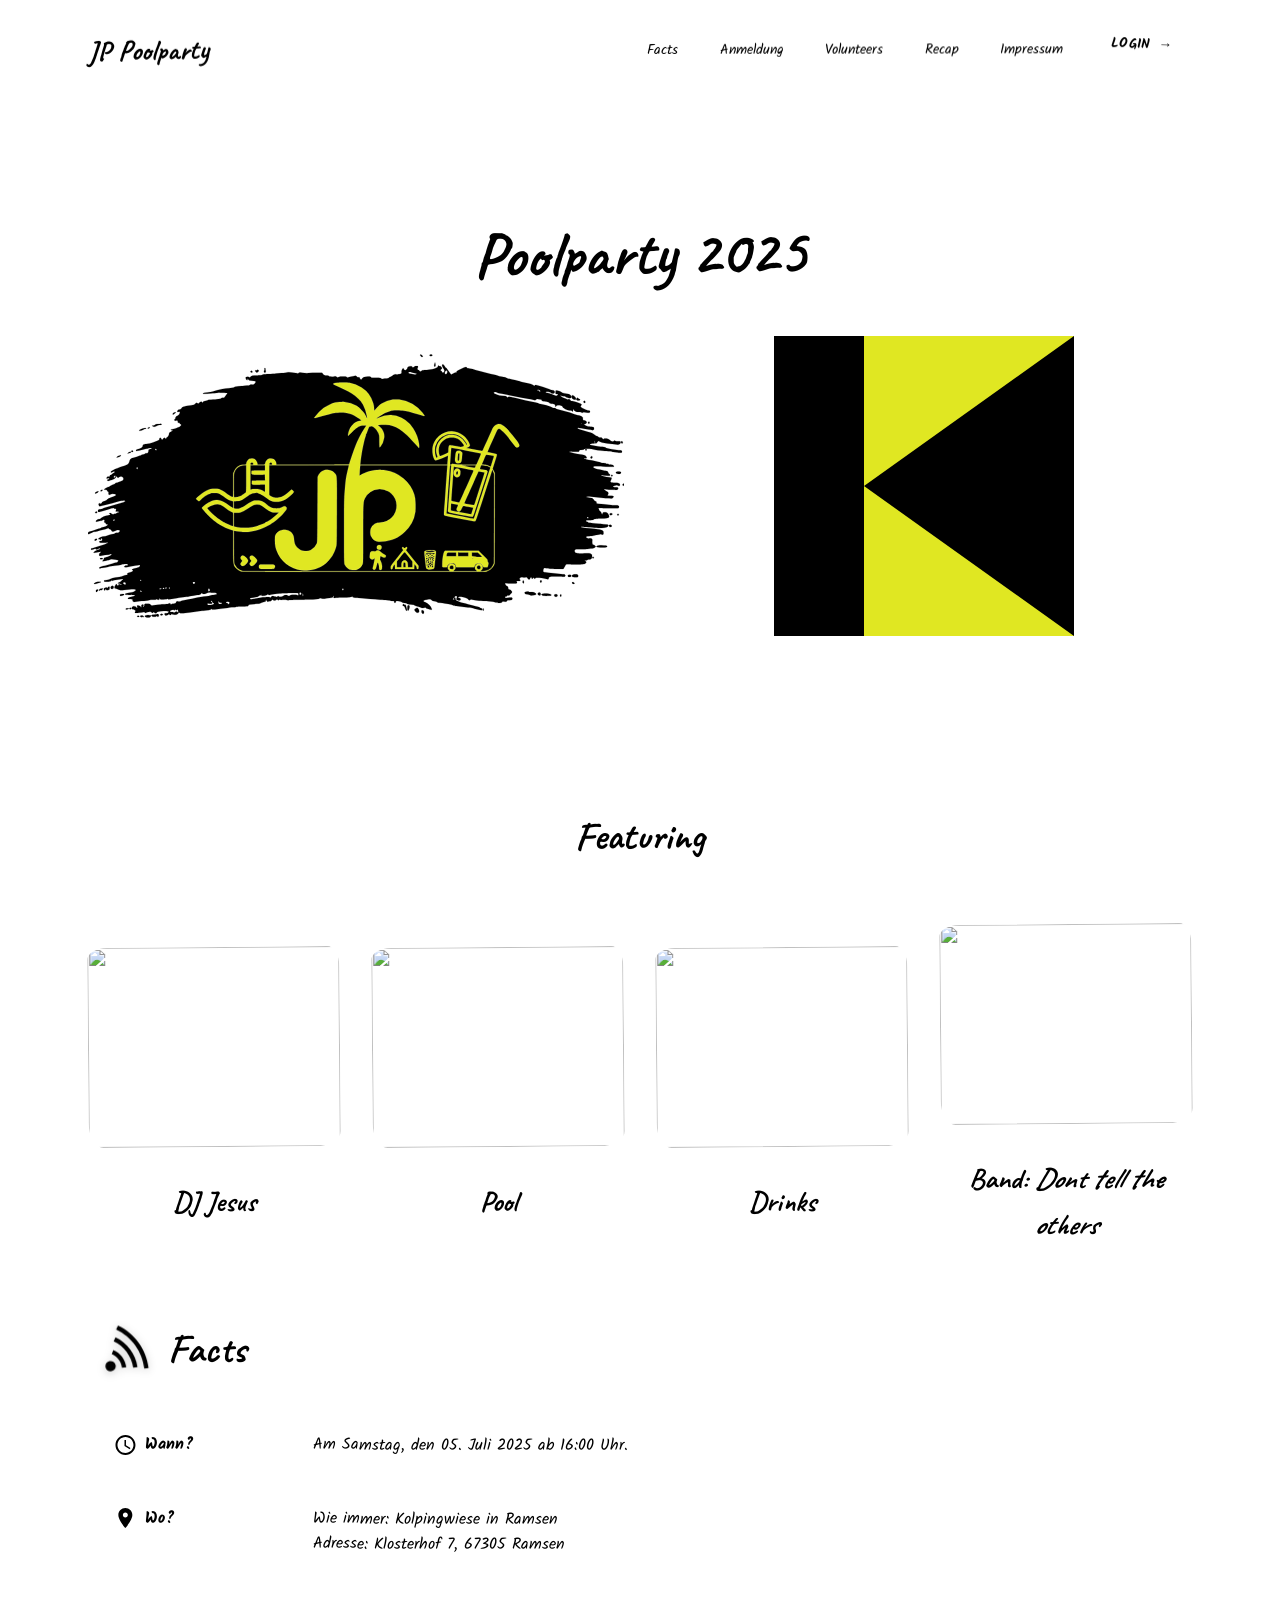
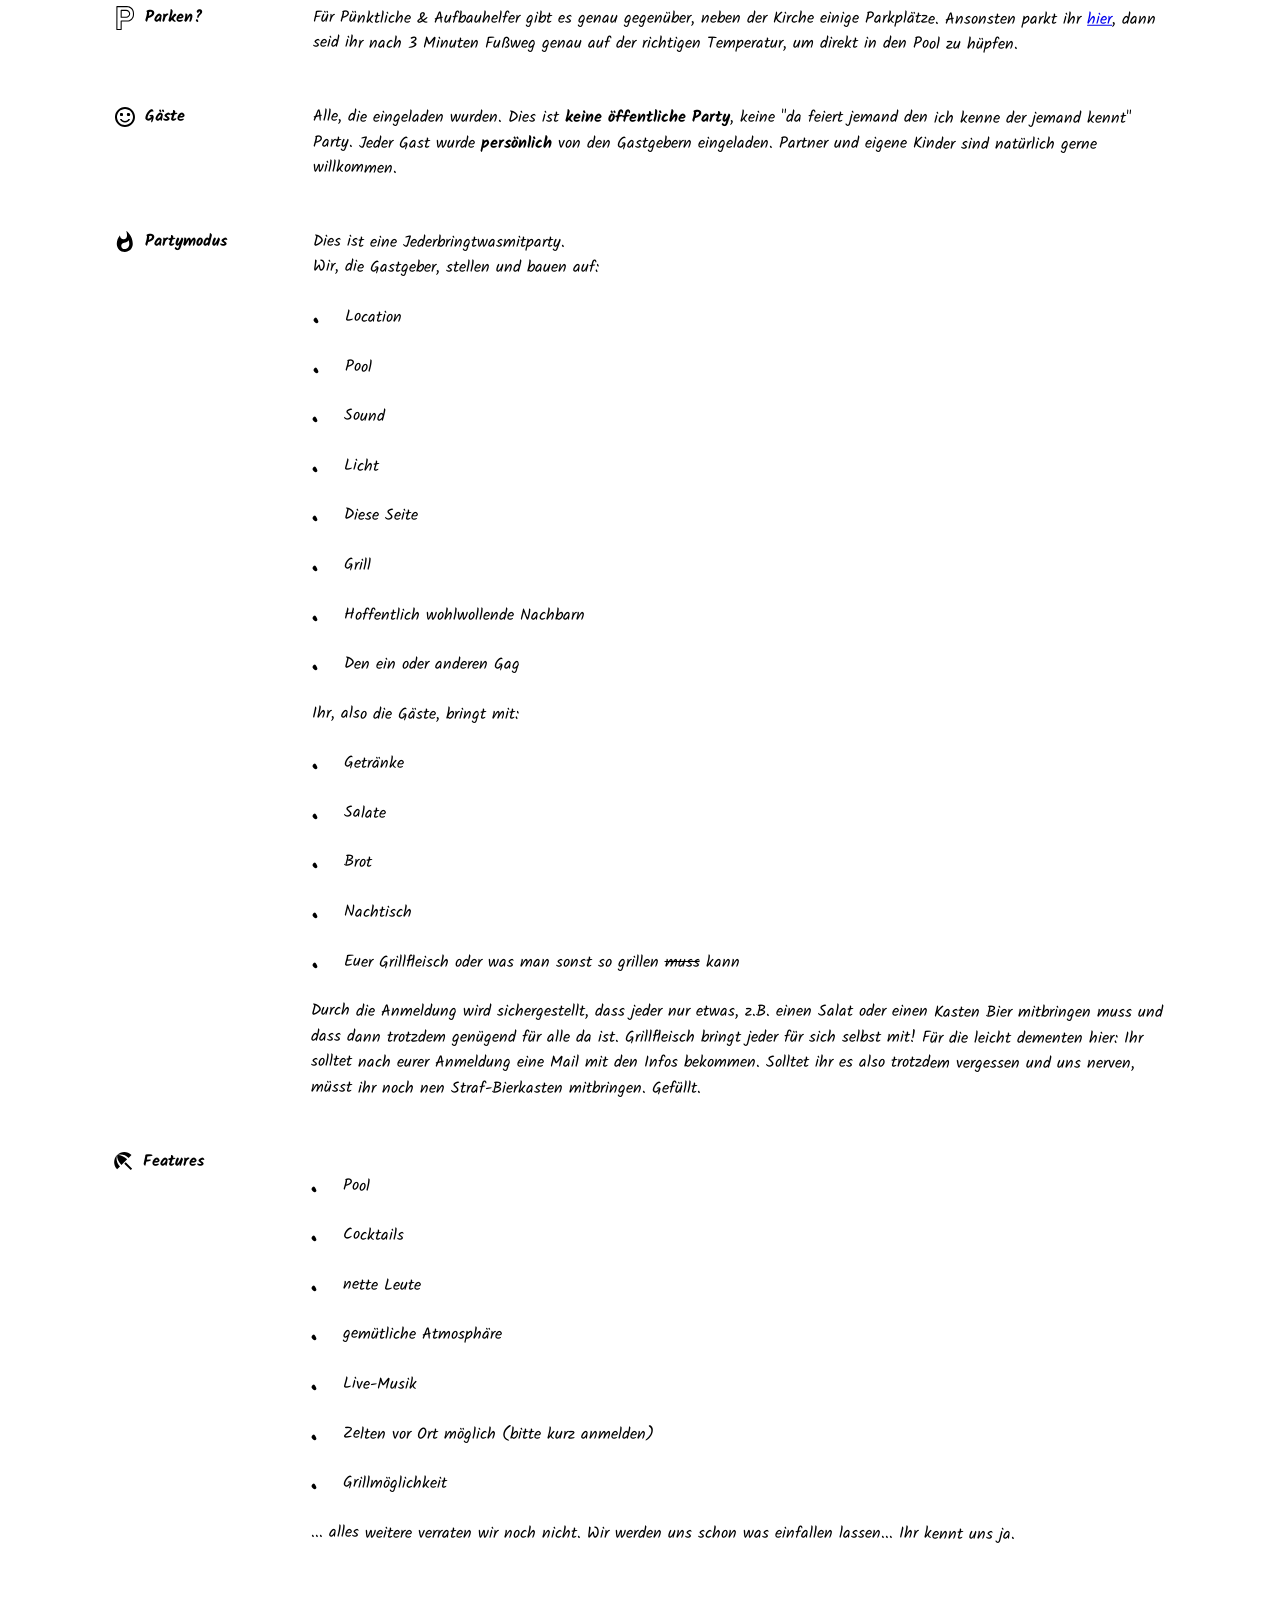
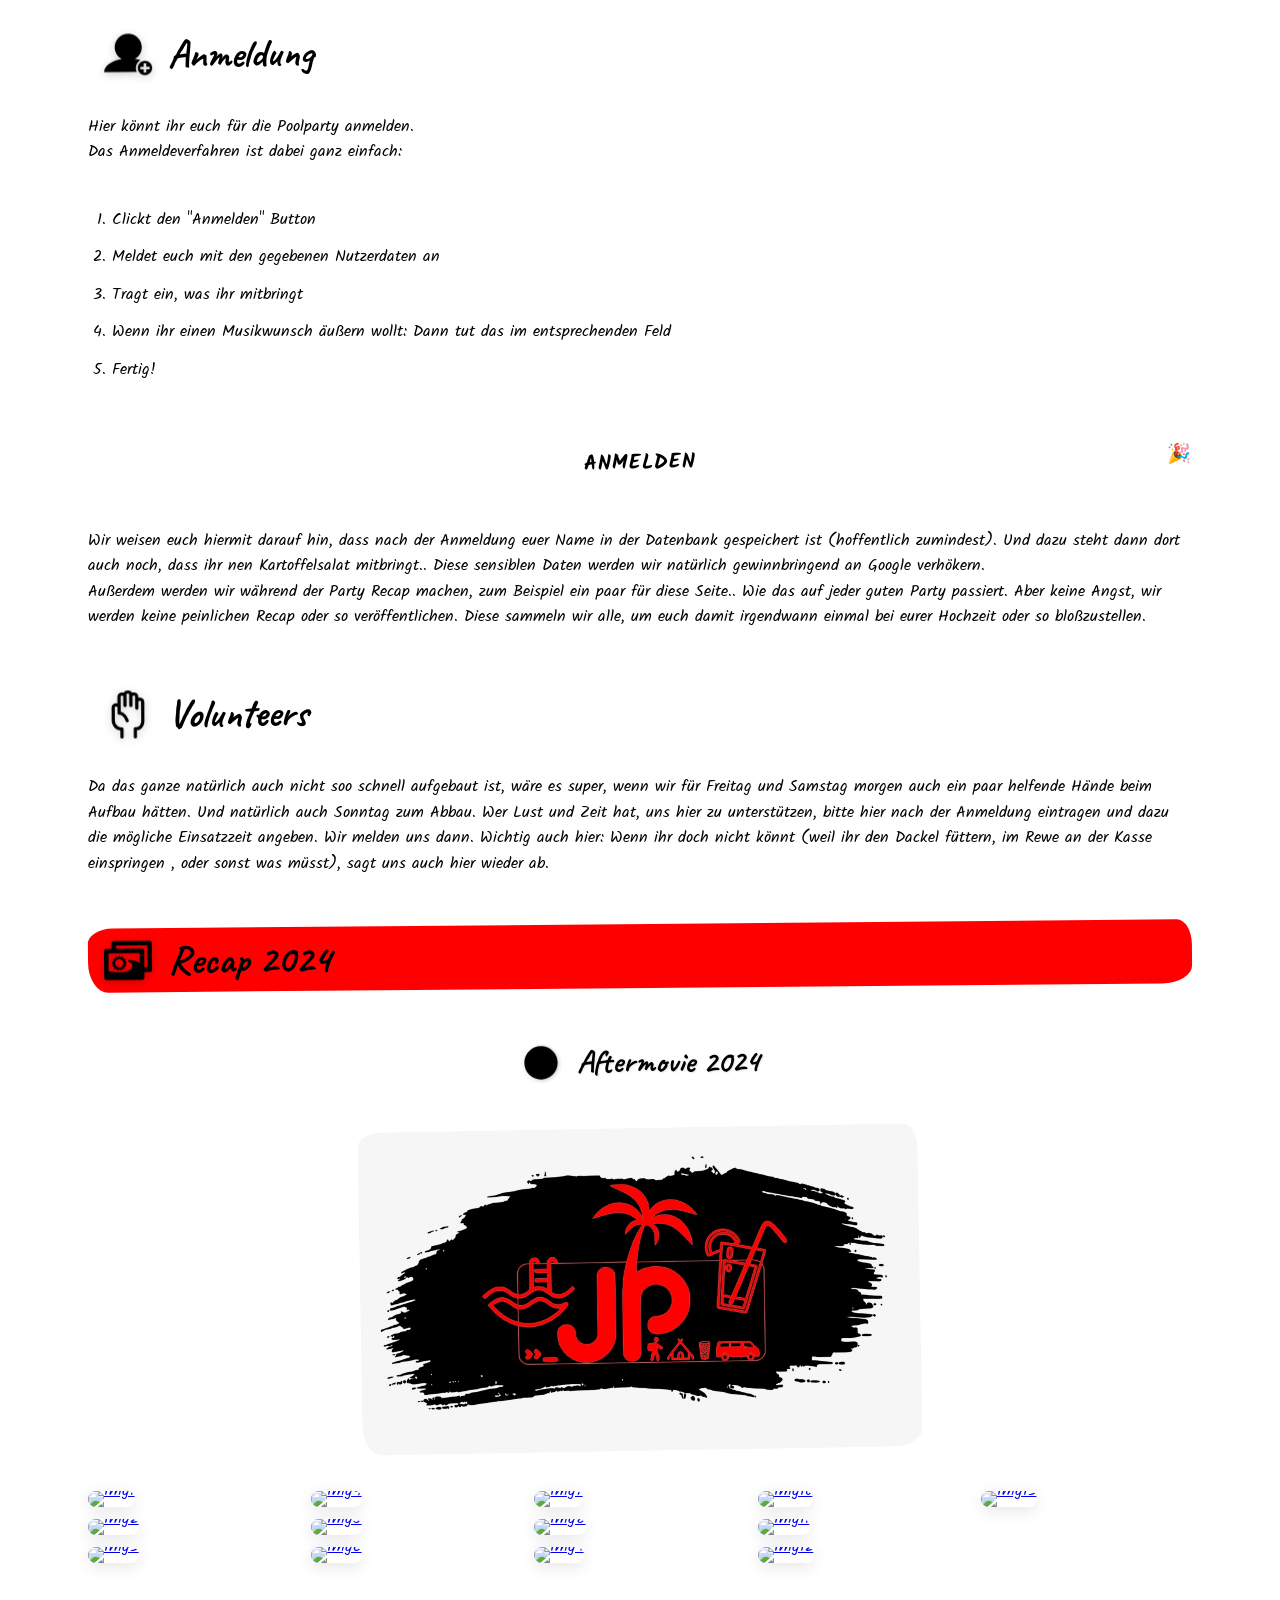
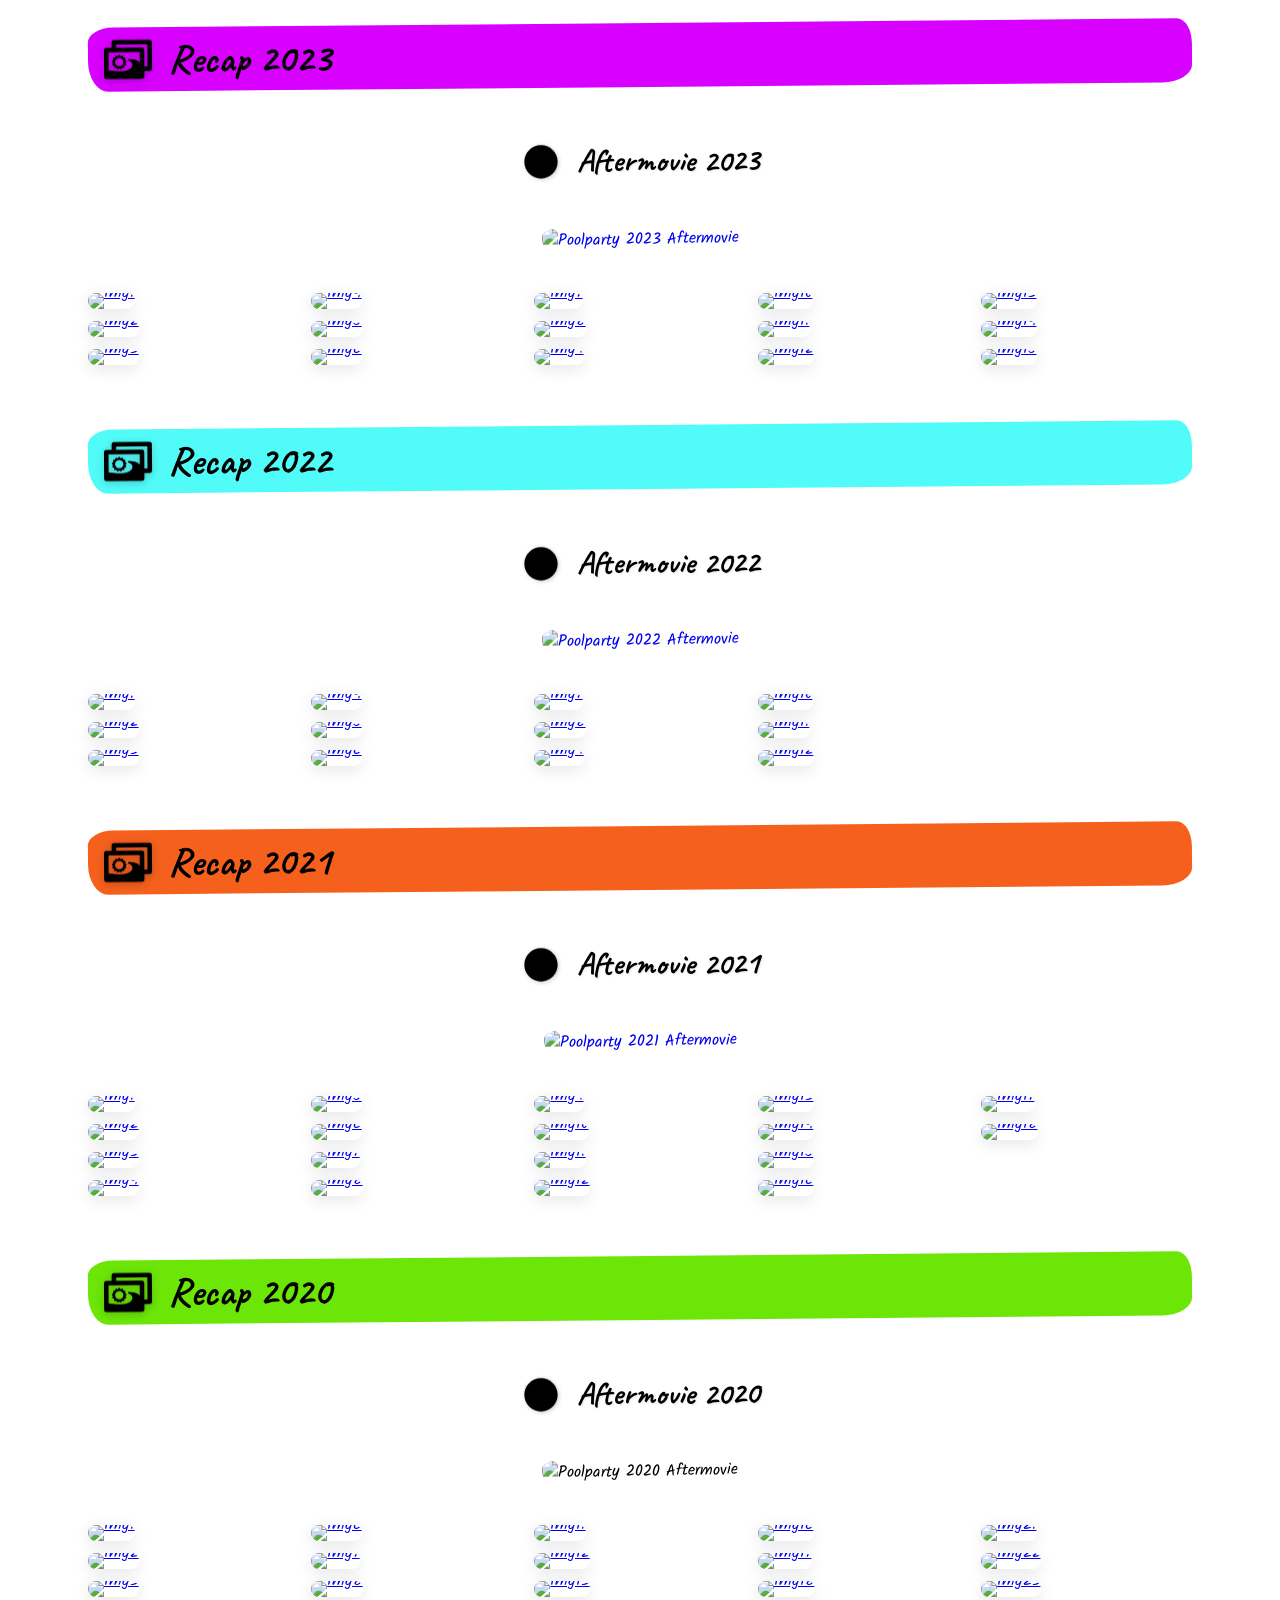
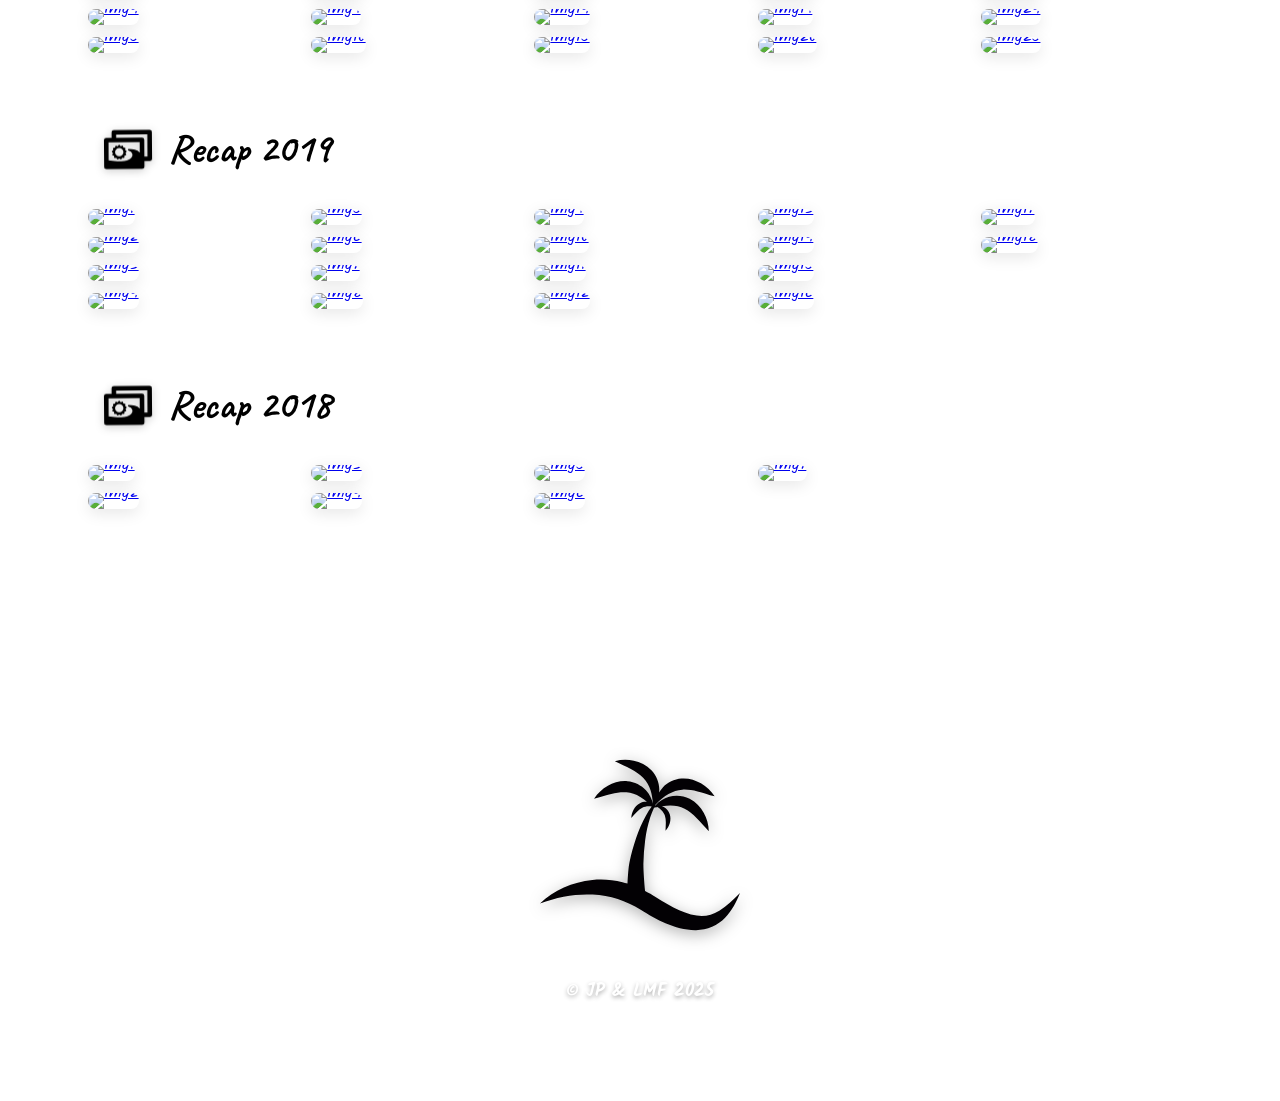
==== commit d9aa7206: "Poolparty 2026 updates: Enhanced UI design, improved form layout, neutral button styling, and seamle" ====
--- a/index.html
+++ b/index.html
@@ -20,7 +20,6 @@
     <meta property="og:type" content="website" />
 
     <!-- CSS -->
-    <link rel="stylesheet" href="css/paper.min.css" />
     <link rel="stylesheet" href="css/main.css" />
 
     <!-- Favicon -->
@@ -29,7 +28,7 @@
 
   <body>
     <!-- Header -->
-    <nav class="border split-nav no-border fixed">
+    <nav class="border split-nav fixed">
       <div class="nav-brand">
         <h3><a href="#">JP Poolparty</a></h3>
       </div>
@@ -80,13 +79,13 @@
       </div>
       <div class="row flex-center padding-bottom-large">
         <div class="col sm-5">
-          <object data="jpLogo.svg" type="image/svg+xml" alt="JP Logo" class="no-border">
+          <object data="jpLogo.svg" type="image/svg+xml" alt="JP Logo">
             <img src="jpLogo.svg" alt="JP Logo" class="no-brder"/>
           </object>
         </div>
         <div class="col sm-5">
-          <object data="kolpingLogo.svg" type="image/svg+xml" alt="Kolping Logo" class="no-border">
-            <img src="kolpingLogo.svg" alt="Kolping Logo" class="no-border" />
+          <object data="kolpingLogo.svg" type="image/svg+xml" alt="Kolping Logo">
+            <img src="kolpingLogo.svg" alt="Kolping Logo"/>
           </object>
         </div>
       </div>
@@ -329,41 +328,44 @@
           <li>Fertig!</li>
         </ol>
 
-        <div class="row hideForGuest">
+        <div class="hideForGuest">
           <div class="alert alert-secondary" id="personName"></div>
-          <div id="anmeldenForm" class="row">
-            <div class="sm-12 md-6 col">
-              <div class="form-group">
-                <label for="itemInput">Mitbringen</label>
-                <select id="itemInput" class="input-block">
-                  <option selected disabled>Bitte auswählen</option>
-                </select>
+          <div class="form-section">
+            <div id="anmeldenForm">
+              <div class="row">
+                <div class="sm-12 md-6 col">
+                  <div class="form-group">
+                    <label for="itemInput">Mitbringen</label>
+                    <select id="itemInput" class="input-block">
+                      <option selected disabled>Bitte auswählen</option>
+                    </select>
+                  </div>
+                </div>
+                <div class="sm-12 md-6 col">
+                  <div class="form-group">
+                    <label for="peopleInput">Anzahl Personen</label>
+                    <select id="peopleInput" class="input-block">
+                      <option selected disabled>Bitte auswählen</option>
+                      <option value="1">1 Person</option>
+                      <option value="2">2 Personen</option>
+                    </select>
+                  </div>
+                </div>
+                <div class="sm-12 md-12 col">
+                  <div class="form-group">
+                    <label for="musicInput">Liedwunsch (optional)</label>
+                    <input
+                      class="input-block"
+                      type="text"
+                      maxlength="100"
+                      placeholder="Liedwunsch"
+                      id="musicInput"
+                    />
+                  </div>
+                </div>
               </div>
-            </div>
-            <div class="sm-12 md-6 col">
-              <div class="form-group">
-                <label for="peopleInput">Anzahl Personen</label>
-                <select id="peopleInput" class="input-block">
-                  <option selected disabled>Bitte auswählen</option>
-                  <option value="1">1 Person</option>
-                  <option value="2">2 Personen</option>
-                </select>
-              </div>
-            </div>
-            <div class="sm-12 md-12 col">
-              <div class="form-group">
-                <label for="musicInput">Liedwunsch (optional)</label>
-                <input
-                  class="input-block"
-                  type="text"
-                  maxlength="100"
-                  placeholder="Liedwunsch"
-                  id="musicInput"
-                />
-              </div>
-            </div>
-            <div class="col-12">
-              <div class="form-group">
+              
+              <div class="form-actions">
                 <button
                   class="btn-large btn-block"
                   type="submit"
@@ -379,7 +381,7 @@
         <div class="row hideForUser">
           <div class="col-12">
             <div class="form-group">
-              <button class="btn-large btn-block" onclick="cloudAuth()">
+              <button class="btn-large btn-block btn-cta" onclick="cloudAuth()">
                 Anmelden
               </button>
             </div>
@@ -415,35 +417,33 @@
         dann. Wichtig auch hier: Wenn ihr doch nicht könnt (weil ihr den Dackel
         füttern, im Rewe an der Kasse einspringen , oder sonst was müsst), sagt
         uns auch hier wieder ab.
-        <div
-          class="row hideForGuest"
-          id="volunteerForm"
-          style="display: none !important"
-        >
-          <div class="col-12">
-            <div class="form-group">
-              <label for="durationInput">Dauer (Von - Bis) 3-512 Zeichen</label>
-              <input
-                class="input-block"
-                type="text"
-                placeholder="Dauer"
-                id="durationInput"
-                pattern=".{3,512}"
-                required
-                title="3 bis 512 Zeichen"
-              />
+        <div class="form-section hideForGuest" id="volunteerForm" style="display: none !important">
+          <h3>Volunteer Anmeldung</h3>
+          <div class="row">
+            <div class="col-12">
+              <div class="form-group">
+                <label for="durationInput">Dauer (Von - Bis) 3-512 Zeichen</label>
+                <input
+                  class="input-block"
+                  type="text"
+                  placeholder="z.B. Freitag 14:00 - 18:00"
+                  id="durationInput"
+                  pattern=".{3,512}"
+                  required
+                  title="3 bis 512 Zeichen"
+                />
+              </div>
             </div>
           </div>
-          <div class="col-12">
-            <div class="form-group">
-              <button
-                class="btn-large btn-block"
-                type="submit"
-                id="submitVolunteer"
-              >
-                Absenden
-              </button>
-            </div>
+          
+          <div class="form-actions">
+            <button
+              class="btn-large btn-block"
+              type="submit"
+              id="submitVolunteer"
+            >
+              Volunteer Anmeldung absenden
+            </button>
           </div>
         </div>
       </div>
@@ -499,10 +499,22 @@
         </svg>
         Recap 2024
       </h2>
-      <div class="row flex-center">
-        <h2 class="row">Aftermovie</h2>
-        <a class="row" href="https://youtu.be/mhI5xlCdWws" target="_blank">
-          <img src="img/2024/aftermovie2024.jpg" />
+      <div class="aftermovie-section">
+        <div class="aftermovie-header">
+          <svg xmlns="http://www.w3.org/2000/svg" viewBox="0 0 24 24" fill="currentColor" class="aftermovie-icon">
+            <path d="m9.5 16.5 7-4.5-7-4.5v9ZM12 2C6.48 2 2 6.48 2 12s4.48 10 10 10 10-4.48 10-10S17.52 2 12 2Z"/>
+          </svg>
+          <h3>Aftermovie 2024</h3>
+        </div>
+        <a class="aftermovie-link" href="https://youtu.be/mhI5xlCdWws" target="_blank">
+          <div class="aftermovie-thumbnail">
+            <img src="img/2024/aftermovie2024.jpg" alt="Poolparty 2024 Aftermovie" />
+            <div class="play-overlay">
+              <svg xmlns="http://www.w3.org/2000/svg" viewBox="0 0 24 24" fill="currentColor" class="play-icon">
+                <path d="M8 5v14l11-7z"/>
+              </svg>
+            </div>
+          </div>
         </a>
       </div>
 
@@ -523,10 +535,22 @@
         </svg>
         Recap 2023
       </h2>
-      <div class="row flex-center">
-        <h2 class="row">Aftermovie</h2>
-        <a class="row" href="https://youtu.be/ShR5ks7eQFM" target="_blank">
-          <img src="img/2023/aftermovie2023.jpg" />
+      <div class="aftermovie-section">
+        <div class="aftermovie-header">
+          <svg xmlns="http://www.w3.org/2000/svg" viewBox="0 0 24 24" fill="currentColor" class="aftermovie-icon">
+            <path d="m9.5 16.5 7-4.5-7-4.5v9ZM12 2C6.48 2 2 6.48 2 12s4.48 10 10 10 10-4.48 10-10S17.52 2 12 2Z"/>
+          </svg>
+          <h3>Aftermovie 2023</h3>
+        </div>
+        <a class="aftermovie-link" href="https://youtu.be/ShR5ks7eQFM" target="_blank">
+          <div class="aftermovie-thumbnail">
+            <img src="img/2023/aftermovie2023.jpg" alt="Poolparty 2023 Aftermovie" />
+            <div class="play-overlay">
+              <svg xmlns="http://www.w3.org/2000/svg" viewBox="0 0 24 24" fill="currentColor" class="play-icon">
+                <path d="M8 5v14l11-7z"/>
+              </svg>
+            </div>
+          </div>
         </a>
       </div>
 
@@ -547,10 +571,22 @@
         </svg>
         Recap 2022
       </h2>
-      <div class="row flex-center">
-        <h2 class="row">Aftermovie</h2>
-        <a class="row" href="https://youtu.be/lGLU5Dvm_Ls" target="_blank">
-          <img src="img/2022/aftermovie2022.jpg" />
+      <div class="aftermovie-section">
+        <div class="aftermovie-header">
+          <svg xmlns="http://www.w3.org/2000/svg" viewBox="0 0 24 24" fill="currentColor" class="aftermovie-icon">
+            <path d="m9.5 16.5 7-4.5-7-4.5v9ZM12 2C6.48 2 2 6.48 2 12s4.48 10 10 10 10-4.48 10-10S17.52 2 12 2Z"/>
+          </svg>
+          <h3>Aftermovie 2022</h3>
+        </div>
+        <a class="aftermovie-link" href="https://youtu.be/lGLU5Dvm_Ls" target="_blank">
+          <div class="aftermovie-thumbnail">
+            <img src="img/2022/aftermovie2022.jpg" alt="Poolparty 2022 Aftermovie" />
+            <div class="play-overlay">
+              <svg xmlns="http://www.w3.org/2000/svg" viewBox="0 0 24 24" fill="currentColor" class="play-icon">
+                <path d="M8 5v14l11-7z"/>
+              </svg>
+            </div>
+          </div>
         </a>
       </div>
 
@@ -571,10 +607,22 @@
         </svg>
         Recap 2021
       </h2>
-      <div class="row flex-center">
-        <h2 class="row">Aftermovie</h2>
-        <a class="row" href="https://youtu.be/ZCvVEFKuC_o" target="_blank">
-          <img src="img/2021/aftermovie2021.jpg" />
+      <div class="aftermovie-section">
+        <div class="aftermovie-header">
+          <svg xmlns="http://www.w3.org/2000/svg" viewBox="0 0 24 24" fill="currentColor" class="aftermovie-icon">
+            <path d="m9.5 16.5 7-4.5-7-4.5v9ZM12 2C6.48 2 2 6.48 2 12s4.48 10 10 10 10-4.48 10-10S17.52 2 12 2Z"/>
+          </svg>
+          <h3>Aftermovie 2021</h3>
+        </div>
+        <a class="aftermovie-link" href="https://youtu.be/ZCvVEFKuC_o" target="_blank">
+          <div class="aftermovie-thumbnail">
+            <img src="img/2021/aftermovie2021.jpg" alt="Poolparty 2021 Aftermovie" />
+            <div class="play-overlay">
+              <svg xmlns="http://www.w3.org/2000/svg" viewBox="0 0 24 24" fill="currentColor" class="play-icon">
+                <path d="M8 5v14l11-7z"/>
+              </svg>
+            </div>
+          </div>
         </a>
       </div>
 
@@ -595,19 +643,28 @@
         </svg>
         Recap 2020
       </h2>
-      <div class="row flex-center">
-        <h2 class="row">Aftermovie</h2>
-        <img
-          class="row"
-          src="img/2020/aftermovie2020.jpg"
-          style="cursor: pointer"
-          onclick="document.getElementById('aftermovie2020').style.display = 'block'; this.style.display = 'none'; document.getElementById('aftermovie2020').src = 'https://www.youtube-nocookie.com/embed/6Qai_0gckB4?autoplay=0&fs=1&iv_load_policy=3&showinfo=1&rel=0&cc_load_policy=0&start=0&end=0'"
-        />
+      <div class="aftermovie-section">
+        <div class="aftermovie-header">
+          <svg xmlns="http://www.w3.org/2000/svg" viewBox="0 0 24 24" fill="currentColor" class="aftermovie-icon">
+            <path d="m9.5 16.5 7-4.5-7-4.5v9ZM12 2C6.48 2 2 6.48 2 12s4.48 10 10 10 10-4.48 10-10S17.52 2 12 2Z"/>
+          </svg>
+          <h3>Aftermovie 2020</h3>
+        </div>
+        <div class="aftermovie-link" onclick="document.getElementById('aftermovie2020').style.display = 'block'; document.getElementById('aftermovie2020-thumbnail').style.display = 'none'; document.getElementById('aftermovie2020').src = 'https://www.youtube-nocookie.com/embed/6Qai_0gckB4?autoplay=0&fs=1&iv_load_policy=3&showinfo=1&rel=0&cc_load_policy=0&start=0&end=0'">
+          <div class="aftermovie-thumbnail" id="aftermovie2020-thumbnail">
+            <img src="img/2020/aftermovie2020.jpg" alt="Poolparty 2020 Aftermovie" />
+            <div class="play-overlay">
+              <svg xmlns="http://www.w3.org/2000/svg" viewBox="0 0 24 24" fill="currentColor" class="play-icon">
+                <path d="M8 5v14l11-7z"/>
+              </svg>
+            </div>
+          </div>
+        </div>
         <iframe
           id="aftermovie2020"
-          class="row"
+          class="aftermovie-iframe"
           style="display: none"
-          frameborder=" 0"
+          frameborder="0"
           scrolling="no"
           marginheight="0"
           marginwidth="0"
@@ -616,7 +673,6 @@
           type="text/html"
           src=""
         ></iframe>
-        <!--  -->
       </div>
 
       <div id="photos2020" class="photos">
@@ -738,7 +794,7 @@
 
       <span
         >© <a href="https://jupeters.de">JP</a> &
-        <a href="https://lmf.logge.top">LMF</a> 2023</span
+        <a href="https://lmf.logge.top">LMF</a> 2025</span
       >
     </div>
 
--- a/css/main.css
+++ b/css/main.css
@@ -1,62 +1,714 @@
-/* Variables */
-@import "colors.css";
-
-/* General */
-body .only-active {
-  display: var(--display-active);
-}
-
-body .only-inactive {
-  display: var(--display-inactive);
-}
-
-#palm-wrapper {
-  background-image: linear-gradient(
-    to bottom,
-    #f6f6f6,
-    #ff9200,
-    #ff9200,
-    #f3e999,
-    rgb(0, 195, 255),
-    #0010ff
-  );
+/* Poolparty Theme CSS */
+@import url('https://fonts.googleapis.com/css2?family=Kalam:wght@300;400;700&family=Caveat:wght@400;500;600;700&display=swap');
+
+@import url('colors.css');
+/* CSS Variables - Dynamic color system based on colors.css primary color */
+:root {
+  /* Use the primary color from colors.css as base */
+  --main-color: var(--primary-color);
+  --main-light: var(--primary-light);
+  --main-dark: var(--primary-dark);
+  --main-alpha: var(--primary-alpha-20);
+  
+  /* Complementary colors that work with any primary */
+  --secondary-color: color-mix(in srgb, var(--primary-color) 60%, #666666);
+  --accent-color: color-mix(in srgb, var(--primary-color) 40%, #ff6b9d);
+  --neutral-light: var(--gray-100);
+  --neutral-medium: var(--gray-400);
+  --neutral-dark: var(--gray-800);
+  --text-primary: var(--gray-900);
+  --text-secondary: var(--gray-600);
+  
+  /* Surface colors */
+  --surface-primary: var(--white);
+  --surface-secondary: color-mix(in srgb, var(--primary-color) 5%, var(--white));
+  --surface-accent: color-mix(in srgb, var(--primary-color) 10%, var(--white));
+  
+  /* State colors from colors.css */
+  --color-success: var(--success);
+  --color-error: var(--error);
+  --color-warning: var(--warning);
+  --color-info: var(--info);
+  
+  --display-active: block;
+  --display-inactive: none;
+  
+  --border-radius: 20px;
+  --small-radius: 12px;
+  --button-radius: 25px;
+  --shadow: 0 8px 32px color-mix(in srgb, var(--primary-color) 20%, transparent);
+  --hover-shadow: 0 12px 48px color-mix(in srgb, var(--primary-color) 30%, transparent);
+  
+  --transition: all 0.3s cubic-bezier(0.4, 0, 0.2, 1);
+}
+
+/* Reset and Base Styles */
+* {
+  box-sizing: border-box;
+}
+
+html {
+  scroll-behavior: smooth;
+  scroll-padding-top: 120px; /* Account for fixed navigation */
+}
+
+body {
+  font-family: 'Kalam', cursive;
+  margin: 0;
+  padding: 0;
+  background: var(--surface-primary);
+  min-height: 100vh;
+  color: var(--text-primary);
+  line-height: 1.6;
+  padding-top: 90px;
+}
+
+/* Desktop background patterns */
+@media (min-width: 769px) {
+  body {
+    background-image: 
+      radial-gradient(circle at 20% 80%, var(--main-alpha) 0%, transparent 50%),
+      radial-gradient(circle at 80% 20%, color-mix(in srgb, var(--primary-color) 15%, orange) 0%, transparent 50%),
+      radial-gradient(circle at 40% 40%, var(--primary-alpha-10) 0%, transparent 50%);
+  }
+}
+
+/* Navigation Styles */
+nav {
+  position: fixed;
+  top: 0;
+  left: 0;
+  right: 0;
+  z-index: 1000;
+  background: var(--surface-primary);
+  border: 3px solid var(--main-color);
+  padding: 0;
+  box-shadow: var(--shadow);
+  transform: rotate(-0.1deg);
+  margin: 8px;
+  border-radius: 25px 15px 20px 18px / 15px 20px 12px 25px;
+}
+
+.border, .split-nav, .no-border, .fixed {
+  /* These classes are now handled by the nav styles above */
+}
+
+.split-nav {
+  display: flex;
+  justify-content: space-between;
+  align-items: center;
+  max-width: 1200px;
+  margin: 0 auto;
+  padding: 1.2rem 2rem;
+  gap: 2rem;
+}
+
+.nav-brand {
+  flex-shrink: 0;
+  padding: 0.5rem 1rem;
+  background: var(--main-color);
+  border-radius: 18px 10px 15px 12px / 10px 18px 8px 15px;
+  transform: rotate(-1deg);
+  transition: var(--transition);
+  box-shadow: 2px 2px 0px var(--accent-color);
+}
+
+.nav-brand:hover {
+  transform: rotate(1deg);
+  box-shadow: 3px 3px 0px var(--main-dark);
+}
+
+.nav-brand h3 {
+  margin: 0;
+  font-weight: 800;
+  font-size: 1.8rem;
+  color: var(--text-primary);
+}
+
+.nav-brand a {
+  color: var(--text-primary);
+  text-decoration: none;
+  display: block;
+}
+
+.collapsible {
+  position: relative;
+}
+
+.collapsible input[type="checkbox"] {
+  display: none;
+}
+
+.collapsible label {
+  display: none;
+  flex-direction: column;
+  cursor: pointer;
+  padding: 8px;
+}
+
+  .collapsible .bar1, .collapsible .bar2, .collapsible .bar3 {
+    width: 20px;
+    height: 2px;
+    background-color: var(--text-primary);
+    margin: 2px 0;
+    transition: var(--transition);
+    border-radius: 1px;
+  }
+
+.collapsible-body ul {
+  display: flex;
+  list-style: none;
+  margin: 0;
+  padding: 0;
+  gap: 1rem;
+  align-items: center;
+}
+
+.collapsible-body ul.inline {
   display: flex;
   align-items: center;
+}
+
+.collapsible-body li {
+  margin: 0;
+  position: relative;
+  list-style: none;
+}
+
+.collapsible-body a {
+  color: var(--text-primary);
+  text-decoration: none;
+  font-weight: 500;
+  padding: 0.5rem 0.8rem;
+  border: 1px solid var(--neutral-medium);
+  background: transparent;
+  transition: all 0.3s cubic-bezier(0.4, 0, 0.2, 1);
+  position: relative;
+  transform: rotate(-0.1deg);
+  border-radius: 10px 6px 8px 12px / 6px 10px 12px 8px;
+  font-size: 0.85rem;
+}
+
+.collapsible-body a:hover {
+  background: var(--surface-accent);
+  border-color: var(--main-color);
+  transform: rotate(0.3deg) translateY(-1px);
+  border-radius: 12px 8px 10px 6px / 8px 12px 6px 10px;
+  box-shadow: 1px 1px 0px var(--accent-color), 0 2px 8px var(--main-alpha);
+}
+
+.collapsible-body a:active {
+  transform: rotate(0.3deg) translateY(1px);
+  box-shadow: 0 1px 2px var(--main-alpha);
+  transition: all 0.1s ease;
+}
+
+/* Add a subtle scroll indicator effect */
+.collapsible-body a[href^="#"]:not(.btn)::before {
+  content: '';
+  position: absolute;
+  left: 0;
+  top: 0;
+  bottom: 0;
+  width: 3px;
+  background: var(--main-color);
+  border-radius: 0 3px 3px 0;
+  transform: scaleY(0);
+  transform-origin: bottom;
+  transition: transform 0.3s ease;
+}
+
+.collapsible-body a[href^="#"]:not(.btn):hover::before,
+.collapsible-body a[href^="#"]:not(.btn).active::before {
+  transform: scaleY(1);
+}
+
+.collapsible-body a.btn {
+  background: var(--main-color);
+  color: var(--text-primary);
+  border: 2px solid var(--secondary-color);
+  transform: rotate(1.5deg);
+  border-radius: 16px 10px 14px 12px / 10px 16px 8px 14px;
+  box-shadow: 2px 2px 0px var(--accent-color);
+  font-weight: 700;
+  font-size: 0.85rem;
+  padding: 0.6rem 1.2rem;
+  position: relative;
+  overflow: hidden;
+  text-transform: uppercase;
+  letter-spacing: 0.3px;
+}
+
+.collapsible-body a.btn::after {
+  content: '→';
+  margin-left: 0.5rem;
+  font-weight: bold;
+  transition: var(--transition);
+}
+
+.collapsible-body a.btn::before {
+  content: '';
+  position: absolute;
+  top: 0;
+  left: -100%;
+  width: 100%;
+  height: 100%;
+  background: linear-gradient(90deg, transparent, rgba(255,255,255,0.3), transparent);
+  transition: left 0.5s ease;
+}
+
+.collapsible-body a.btn:hover::before {
+  left: 100%;
+}
+
+.collapsible-body a.btn:hover {
+  background: var(--accent-color);
+  border-color: var(--main-dark);
+  transform: rotate(-1.5deg);
+  border-radius: 12px 16px 10px 14px / 14px 8px 16px 10px;
+  box-shadow: 3px 3px 0px var(--main-dark);
+  scale: 1.03;
+}
+
+.collapsible-body a.btn:hover::after {
+  transform: translateX(3px);
+}
+
+/* Mobile Navigation */
+@media (max-width: 768px) {
+  html {
+    scroll-padding-top: 60px; /* Adjust for smaller mobile nav */
+  }
+  
+  body {
+    padding-top: 60px; /* Reduce top padding on mobile */
+  }
+  
+  nav {
+    margin: 0;
+    transform: none;
+    border-radius: 0;
+    border-left: none;
+    border-right: none;
+    border-top: none;
+    height: 60px;
+    display: flex;
+    align-items: center;
+    left: 0;
+    right: 0;
+    width: 100%;
+  }
+  
+  .split-nav {
+    padding: 0.8rem 1rem;
+    gap: 1rem;
+    width: 100%;
+    max-width: none;
+    margin: 0;
+  }
+  
+  .nav-brand {
+    transform: none;
+    border-radius: 8px;
+    padding: 0.4rem 0.8rem;
+    box-shadow: 1px 1px 0px var(--accent-color);
+  }
+  
+  .nav-brand h3 {
+    font-size: 1.1rem;
+    margin: 0;
+  }
+  
+  h2 {
+    scroll-margin-top: 60px;
+  }
+  
+  a[name], .only-active {
+    scroll-margin-top: 60px;
+  }
+  
+  .collapsible label {
+    display: flex;
+    background: var(--main-color);
+    border-radius: 6px;
+    padding: 0.4rem;
+    transform: none;
+    box-shadow: 1px 1px 0px var(--accent-color);
+    z-index: 1001;
+    position: relative;
+  }
+  
+  /* Side Navigation Overlay */
+  .collapsible-body {
+    position: fixed;
+    top: 60px;
+    right: -100%;
+    width: 260px;
+    height: calc(100vh - 60px);
+    background: var(--surface-primary);
+    border: none;
+    border-left: 3px solid var(--main-color);
+    border-top: 3px solid var(--main-color);
+    box-shadow: -5px 0 20px rgba(0, 0, 0, 0.3);
+    padding: 1rem;
+    z-index: 999;
+    transition: right 0.3s cubic-bezier(0.4, 0, 0.2, 1);
+    overflow-y: auto;
+    border-radius: 15px 0 0 0;
+  }
+  
+  .collapsible input:checked ~ .collapsible-body {
+    right: 0;
+  }
+  
+  /* Backdrop for side nav */
+  .collapsible input:checked ~ .collapsible-body::before {
+    content: '';
+    position: fixed;
+    top: 60px;
+    left: 0;
+    width: calc(100vw - 260px);
+    height: calc(100vh - 60px);
+    background: rgba(0, 0, 0, 0.5);
+    backdrop-filter: blur(2px);
+    z-index: 998;
+    pointer-events: all;
+  }
+  
+  .collapsible-body ul {
+    flex-direction: column;
+    gap: 0.8rem;
+    align-items: stretch;
+    margin-top: 1rem;
+  }
+  
+  .collapsible-body li {
+    width: 100%;
+  }
+  
+  .collapsible-body a {
+    display: block;
+    text-align: left;
+    transform: none;
+    margin-bottom: 0;
+    padding: 0.8rem 1rem;
+    border-radius: 8px;
+    font-size: 0.9rem;
+    font-weight: 500;
+  }
+  
+  .collapsible-body a:hover {
+    transform: none;
+    background: var(--surface-accent);
+  }
+  
+  .collapsible-body a.btn {
+    margin-top: 1rem;
+    padding: 0.9rem 1.2rem;
+    border-width: 2px;
+    transform: none;
+    text-align: center;
+    background: var(--main-color);
+    color: var(--text-primary);
+    font-size: 0.9rem;
+    font-weight: 600;
+  }
+  
+  .collapsible-body a.btn:hover {
+    transform: none;
+    scale: 1;
+    background: var(--accent-color);
+  }
+  
+  /* Hamburger animation */
+  .collapsible input:checked ~ label .bar1 {
+    transform: rotate(-45deg) translate(-5px, 6px);
+  }
+  
+  .collapsible input:checked ~ label .bar2 {
+    opacity: 0;
+  }
+  
+  .collapsible input:checked ~ label .bar3 {
+    transform: rotate(45deg) translate(-5px, -6px);
+  }
+  
+  /* Prevent body scroll when nav is open */
+  .collapsible input:checked ~ body {
+    overflow: hidden;
+  }
+}
+
+/* Main Content Container */
+.paper {
+  max-width: 1200px;
+  margin: 2rem auto;
+  background: var(--surface-primary);
+  border: 3px solid var(--secondary-color);
+  padding: 3rem;
+  position: relative;
+  box-shadow: var(--shadow);
+  border-radius: 30px 20px 35px 25px / 20px 35px 25px 30px;
+}
+
+.paper::before {
+  content: '';
+  position: absolute;
+  top: 15px;
+  left: 15px;
+  right: 15px;
+  bottom: 15px;
+  border: 2px solid var(--accent-color);
+  pointer-events: none;
+  border-radius: 25px 15px 30px 20px / 15px 30px 20px 25px;
+}
+
+/* Typography */
+h1, h2, h3, h4, h5, h6 {
+  font-weight: 700;
+  margin-bottom: 1rem;
+}
+
+/* Anchor sections for smooth scrolling */
+a[name] {
+  scroll-margin-top: 120px;
+}
+
+/* Add subtle animation when sections come into view */
+.only-active {
+  scroll-margin-top: 120px;
+}
+
+h1.caption {
+  font-family: 'Caveat', cursive;
+  font-size: 4rem;
+  text-align: center;
+  color: var(--main-color);
+  margin: 2rem 0;
+  font-weight: 700;
+  transform: rotate(-1deg);
+  text-shadow: 2px 2px 0px var(--accent-color);
+}
+
+h2 {
+  font-family: 'Caveat', cursive;
+  font-size: 2.5rem;
+  color: var(--text-primary);
+  padding: 1.5rem 2rem;
+  background: var(--main-color);
+  border: 3px solid var(--secondary-color);
+  margin: 3rem 0 2rem 0;
+  display: flex;
+  align-items: center;
+  gap: 1rem;
+  position: relative;
+  transform: rotate(-0.5deg);
+  box-shadow: 3px 3px 0px var(--accent-color);
+  border-radius: 25px 15px 30px 20px / 15px 25px 18px 30px;
+  scroll-margin-top: 120px;
+  transition: all 0.3s ease;
+}
+
+h2:target {
+  animation: section-highlight 1s ease-out;
+}
+
+@keyframes section-highlight {
+  0% {
+    transform: rotate(-0.5deg) scale(1.02);
+    box-shadow: 5px 5px 0px var(--accent-color), 0 0 20px var(--main-alpha);
+  }
+  100% {
+    transform: rotate(-0.5deg) scale(1);
+    box-shadow: 3px 3px 0px var(--accent-color);
+  }
+}
+
+h2.background-secondary {
+  background: var(--main-color);
+  color: var(--text-primary);
+}
+
+h2 svg {
+  width: 3rem;
+  height: 3rem;
+  fill: currentColor;
+  filter: drop-shadow(0 2px 4px rgba(0, 0, 0, 0.2));
+}
+
+h3 {
+  font-family: 'Caveat', cursive;
+  color: var(--text-primary);
+  font-size: 1.8rem;
+  text-align: center;
+  margin: 1rem 0;
+  transform: rotate(0.25deg);
+}
+
+/* Grid System */
+.row {
+  display: flex;
+  flex-wrap: wrap;
+  margin: 0 -1rem;
+  align-items: stretch;
+}
+
+.row.flex-center {
+  justify-content: center;
+  align-items: center;
+}
+
+.col {
+  padding: 0 1rem;
+  flex: 1;
+  max-width: 100%;
+  box-sizing: border-box;
+}
+
+/* Base column classes */
+.col-1 { flex: 0 0 8.333333%; max-width: 8.333333%; }
+.col-2 { flex: 0 0 16.666667%; max-width: 16.666667%; }
+.col-3 { flex: 0 0 25%; max-width: 25%; }
+.col-4 { flex: 0 0 33.333333%; max-width: 33.333333%; }
+.col-5 { flex: 0 0 41.666667%; max-width: 41.666667%; }
+.col-6 { flex: 0 0 50%; max-width: 50%; }
+.col-7 { flex: 0 0 58.333333%; max-width: 58.333333%; }
+.col-8 { flex: 0 0 66.666667%; max-width: 66.666667%; }
+.col-9 { flex: 0 0 75%; max-width: 75%; }
+.col-10 { flex: 0 0 83.333333%; max-width: 83.333333%; }
+.col-11 { flex: 0 0 91.666667%; max-width: 91.666667%; }
+.col-12 { flex: 0 0 100%; max-width: 100%; }
+
+/* Large screens (desktop) - 992px and up */
+@media (min-width: 992px) {
+  .lg-1 { flex: 0 0 8.333333%; max-width: 8.333333%; }
+  .lg-2 { flex: 0 0 16.666667%; max-width: 16.666667%; }
+  .lg-3 { flex: 0 0 25%; max-width: 25%; }
+  .lg-4 { flex: 0 0 33.333333%; max-width: 33.333333%; }
+  .lg-5 { flex: 0 0 41.666667%; max-width: 41.666667%; }
+  .lg-6 { flex: 0 0 50%; max-width: 50%; }
+  .lg-7 { flex: 0 0 58.333333%; max-width: 58.333333%; }
+  .lg-8 { flex: 0 0 66.666667%; max-width: 66.666667%; }
+  .lg-9 { flex: 0 0 75%; max-width: 75%; }
+  .lg-10 { flex: 0 0 83.333333%; max-width: 83.333333%; }
+  .lg-11 { flex: 0 0 91.666667%; max-width: 91.666667%; }
+  .lg-12 { flex: 0 0 100%; max-width: 100%; }
+}
+
+/* Medium screens (tablets) - 768px to 991px */
+@media (min-width: 768px) and (max-width: 991px) {
+  .md-1 { flex: 0 0 8.333333%; }
+  .md-2 { flex: 0 0 16.666667%; }
+  .md-3 { flex: 0 0 25%; }
+  .md-4 { flex: 0 0 33.333333%; }
+  .md-5 { flex: 0 0 41.666667%; }
+  .md-6 { flex: 0 0 50%; }
+  .md-7 { flex: 0 0 58.333333%; }
+  .md-8 { flex: 0 0 66.666667%; }
+  .md-9 { flex: 0 0 75%; }
+  .md-10 { flex: 0 0 83.333333%; }
+  .md-11 { flex: 0 0 91.666667%; }
+  .md-12 { flex: 0 0 100%; }
+}
+
+/* Small screens (phones) - 576px to 767px */
+@media (min-width: 576px) and (max-width: 767px) {
+  .sm-1 { flex: 0 0 8.333333%; max-width: 8.333333%; }
+  .sm-2 { flex: 0 0 16.666667%; max-width: 16.666667%; }
+  .sm-3 { flex: 0 0 25%; max-width: 25%; }
+  .sm-4 { flex: 0 0 33.333333%; max-width: 33.333333%; }
+  .sm-5 { flex: 0 0 41.666667%; max-width: 41.666667%; }
+  .sm-6 { flex: 0 0 50%; max-width: 50%; }
+  .sm-7 { flex: 0 0 58.333333%; max-width: 58.333333%; }
+  .sm-8 { flex: 0 0 66.666667%; max-width: 66.666667%; }
+  .sm-9 { flex: 0 0 75%; max-width: 75%; }
+  .sm-10 { flex: 0 0 83.333333%; max-width: 83.333333%; }
+  .sm-11 { flex: 0 0 91.666667%; max-width: 91.666667%; }
+  .sm-12 { flex: 0 0 100%; max-width: 100%; }
+}
+
+/* Extra small screens (phones) - below 576px */
+@media (max-width: 575px) {
+  .col, [class*="col-"], [class*="sm-"], [class*="md-"], [class*="lg-"] {
+    flex: 0 0 100%;
+    max-width: 100%;
+  }
+}
+
+/* Flex utilities */
+.flex-center {
+  justify-content: center;
+  align-items: center;
+}
+
+.flex-edges {
+  justify-content: space-between;
+}
+
+.flex-start {
+  justify-content: flex-start;
+  align-items: flex-start;
+}
+
+.flex-end {
+  justify-content: flex-end;
+  align-items: flex-end;
+}
+
+/* Combined row and flex classes */
+.row.flex-center {
+  display: flex;
+  flex-wrap: wrap;
+  justify-content: center;
+  align-items: center;
+  margin: 0 -1rem;
+}
+
+.row.flex-edges {
+  display: flex;
+  flex-wrap: wrap;
+  justify-content: space-between;
+  align-items: center;
+  margin: 0 -1rem;
+}
+
+/* Column that also acts as a flex container */
+[class*="col"].row {
+  display: flex;
   flex-direction: column;
-  padding-bottom: 100px;
-}
-
-/* body.darkmode {
-  filter: invert(100%) hue-rotate(180deg);
-}
-
-body.darkmode img,
-body.darkmode svg,
-body.darkmode #palm-wrapper {
-  filter: invert(100%) hue-rotate(180deg);
-}
-
-body.darkmode #palm-wrapper {
-  background-image: linear-gradient(
-    to bottom,
-    #090909,
-    #ff9200,
-    #ff9200,
-    #f3e999,
-    rgb(0, 195, 255),
-    #0010ff
-  );
-} */
-
-body {
-  margin-top: 64px;
-}
-
-.caption {
+  align-items: center;
+  justify-content: center;
   margin: 0;
-}
-
-/* Logo object elements centering */
+  padding: 0 1rem;
+}
+
+[class*="col"].row.flex-center {
+  display: flex;
+  flex-direction: column;
+  align-items: center;
+  justify-content: center;
+  margin: 0;
+  padding: 0 1rem;
+}
+
+/* Featured Images */
+.row img {
+  width: 100%;
+  height: 200px;
+  object-fit: cover;
+  border: 3px solid var(--secondary-color);
+  margin-bottom: 1rem;
+  transform: rotate(-0.5deg);
+  box-shadow: 2px 2px 0px var(--accent-color);
+  border-radius: 20px 12px 25px 15px / 12px 20px 15px 25px;
+}
+
+.row img:hover {
+  transform: rotate(0.5deg);
+  border-radius: 15px 25px 12px 20px / 20px 15px 25px 12px;
+}
+
+/* Logo Styling */
 object[data="jpLogo.svg"],
 object[data="kolpingLogo.svg"] {
   display: block;
@@ -64,181 +716,927 @@
   height: 300px;
   width: auto;
   max-width: 100%;
-}
-
-/* Kolping Logo styles moved to kolpingLogo.svg file */
-
-/* JP Logo styles moved to jpLogo.svg file */
+  filter: drop-shadow(var(--shadow));
+  transition: var(--transition);
+}
+
+object[data="jpLogo.svg"]:hover,
+object[data="kolpingLogo.svg"]:hover {
+  transform: scale(1.05);
+}
+
+.no-border {
+  border: none;
+}
+
+/* Tables */
+table {
+  width: 100%;
+  border-collapse: collapse;
+  background: var(--surface-primary);
+  border: 3px solid var(--secondary-color);
+  margin: 2rem 0;
+  transform: rotate(0.1deg);
+  border-radius: 20px 15px 25px 18px / 15px 25px 12px 20px;
+}
+
+tbody tr {
+  transition: var(--transition);
+}
+
+tbody tr:hover {
+  background: var(--surface-accent);
+}
+
+td {
+  padding: 1.5rem;
+  border-top: 2px solid var(--accent-color);
+  vertical-align: top;
+}
+
+td:first-child {
+  font-weight: 600;
+  color: var(--main-color);
+  width: 200px;
+  display: flex;
+  align-items: center;
+  gap: 0.5rem;
+}
+
+td svg {
+  width: 1.5rem;
+  height: 1.5rem;
+  fill: currentColor;
+}
+
+/* Forms */
+.form-group {
+  margin: 1.5rem 0;
+}
+
+.form-section {
+  background: var(--surface-accent);
+  border: 3px solid var(--main-color);
+  border-radius: 20px 15px 25px 18px / 15px 25px 12px 20px;
+  padding: 2rem;
+  margin: 2rem 0;
+  transform: rotate(-0.25deg);
+  box-shadow: 2px 2px 0px var(--accent-color);
+  display: block;
+  width: 100%;
+  clear: both;
+}
+
+.form-section h3 {
+  margin: 0 0 1.5rem 0;
+  color: var(--main-color);
+  font-family: 'Caveat', cursive;
+  font-size: 1.8rem;
+  text-align: center;
+}
+
+.form-actions {
+  display: flex;
+  flex-wrap: wrap;
+  gap: 1rem;
+  margin-top: 2rem;
+  justify-content: center;
+}
+
+.form-actions .btn,
+.form-actions button {
+  flex: 1;
+  min-width: 200px;
+  max-width: 300px;
+}
+
+label {
+  display: block;
+  font-weight: 600;
+  color: var(--text-primary);
+  margin-bottom: 0.5rem;
+  font-size: 1.1rem;
+}
+
+.input-block,
+select {
+  width: 100%;
+  padding: 1rem 1.5rem;
+  border: 2px solid var(--main-color);
+  font-size: 1rem;
+  font-family: inherit;
+  background: var(--surface-primary);
+  outline: none;
+  transform: rotate(-0.25deg);
+  border-radius: 15px 8px 18px 12px / 8px 15px 10px 18px;
+}
+
+.input-block:focus,
+select:focus {
+  border-color: var(--accent-color);
+  transform: rotate(0.25deg);
+  border-radius: 12px 18px 8px 15px / 15px 10px 18px 8px;
+}
+
+.input-block.invalid,
+select.invalid {
+  border-color: var(--color-error);
+  box-shadow: 0 0 0 3px color-mix(in srgb, var(--error) 10%, transparent);
+}
+
+/* Buttons */
+.btn, .btn-large, .btn-block, button {
+  display: inline-block;
+  padding: 1rem 2rem;
+  text-decoration: none;
+  border: 3px solid var(--secondary-color);
+  font-weight: 600;
+  font-size: 1rem;
+  font-family: inherit;
+  cursor: pointer;
+  position: relative;
+  transform: rotate(-1deg);
+  box-shadow: 3px 3px 0px var(--accent-color);
+  border-radius: 20px 12px 25px 15px / 12px 20px 10px 25px;
+  transition: var(--transition);
+}
+
+/* Button variants */
+.btn-warning, button.btn-warning {
+  background: linear-gradient(135deg, var(--neutral-medium) 0%, var(--gray-500) 100%);
+  border-color: var(--gray-600);
+  color: white;
+  box-shadow: 3px 3px 0px var(--gray-700);
+  font-weight: 600;
+}
+
+.btn-warning:hover, button.btn-warning:hover {
+  background: linear-gradient(135deg, var(--gray-600) 0%, var(--gray-700) 100%);
+  box-shadow: 4px 4px 0px var(--gray-800);
+  color: white;
+}
+
+.btn-danger, button.btn-danger {
+  background: linear-gradient(135deg, var(--error) 0%, #dc2626 100%);
+  border-color: #b91c1c;
+  color: white;
+  box-shadow: 3px 3px 0px #991b1b;
+}
+
+.btn-danger:hover, button.btn-danger:hover {
+  background: linear-gradient(135deg, #dc2626 0%, #b91c1c 100%);
+  box-shadow: 4px 4px 0px #7f1d1d;
+}
+
+.btn-cta {
+  background: linear-gradient(135deg, var(--main-color) 0%, var(--main-light) 50%, var(--main-color) 100%);
+}
+
+.btn-cta::after {
+  content: '🎉';
+  position: absolute;
+  right: 1rem;
+  top: 50%;
+  transform: translateY(-50%);
+  font-size: 1.2rem;
+  transition: var(--transition);
+}
+
+/* Special styling for prominent call-to-action buttons */
+.btn-large.btn-block {
+  font-size: 1.3rem;
+  font-weight: 800;
+  padding: 1.5rem 2rem;
+  border-width: 4px;
+  text-transform: uppercase;
+  letter-spacing: 1px;
+  box-shadow: 4px 4px 0px var(--accent-color), 0 0 20px var(--main-alpha);
+  border-radius: 25px 15px 30px 20px / 15px 25px 18px 30px;
+  position: relative;
+  overflow: hidden;
+  animation: gentle-pulse 3s ease-in-out infinite;
+}
+
+@keyframes gentle-pulse {
+  0%, 100% {
+    box-shadow: 4px 4px 0px var(--accent-color), 0 0 20px var(--main-alpha);
+  }
+  50% {
+    box-shadow: 4px 4px 0px var(--accent-color), 0 0 30px color-mix(in srgb, var(--primary-color) 30%, transparent);
+  }
+}
+
+
+.btn-large {
+  padding: 1.25rem 2.5rem;
+  font-size: 1.1rem;
+}
+
+.btn-block {
+  width: 100%;
+  text-align: center;
+}
+
+.btn:hover, .btn-large:hover, .btn-block:hover, button:hover {
+  background: var(--main-light);
+  transform: rotate(1deg);
+  box-shadow: 4px 4px 0px var(--main-dark);
+  border-radius: 15px 25px 12px 20px / 20px 10px 25px 12px;
+}
+
+.btn-large.btn-block:hover {
+  background: linear-gradient(135deg, var(--accent-color) 0%, var(--main-color) 50%, var(--accent-color) 100%);
+  transform: rotate(1.5deg) scale(1.02);
+  box-shadow: 6px 6px 0px var(--main-dark), 0 0 30px var(--main-alpha);
+  border-radius: 30px 20px 35px 25px / 20px 30px 22px 35px;
+}
+
+.btn-large.btn-block:hover::before {
+  transform: rotate(45deg) translate(50%, 50%);
+}
+
+.btn-large.btn-block:hover::after {
+  transform: translateY(-50%) scale(1.2) rotate(10deg);
+}
+
+.btn-large.btn-block:active {
+  transform: rotate(-0.5deg) scale(0.98);
+  box-shadow: 2px 2px 0px var(--accent-color), 0 0 15px var(--main-alpha);
+}
+
+/* Alerts */
+.alert {
+  padding: 1rem 1.5rem;
+  border-radius: 15px 8px 20px 12px / 8px 15px 10px 20px;
+  margin: 1rem 0;
+  font-weight: 600;
+  display: block;
+  width: 100%;
+  clear: both;
+}
+
+.alert-secondary {
+  background: var(--surface-accent);
+  color: var(--text-primary);
+  border-left: 4px solid var(--main-color);
+  margin: 1.5rem 0 2rem 0;
+  border-radius: 12px 8px 15px 10px / 8px 15px 10px 12px;
+  transform: rotate(-0.3deg);
+  box-shadow: 1px 1px 0px var(--accent-color);
+}
+
+/* Notes */
+.note {
+  padding: 1rem;
+  border-radius: 15px 10px 18px 12px / 10px 18px 8px 15px;
+  margin: 1rem 0;
+  font-weight: 600;
+  display: none;
+}
+
+.background-success {
+  background: linear-gradient(45deg, #22c55e, #16a34a);
+  color: white;
+}
+
+.background-danger {
+  background: linear-gradient(45deg, var(--color-error), #ef4444);
+  color: white;
+}
+
+span.background-success, span.background-danger {
+  border-radius: 12px 8px 15px 10px / 8px 15px 10px 12px;
+  padding: 0.5rem 1rem;
+  color: white;
+  font-weight: 600;
+}
+
+/* Modal */
+.modal-state {
+  display: none;
+}
+
+.modal {
+  position: fixed;
+  top: 0;
+  left: 0;
+  right: 0;
+  bottom: 0;
+  z-index: 2000;
+  display: flex;
+  align-items: center;
+  justify-content: center;
+  opacity: 0;
+  visibility: hidden;
+  transition: var(--transition);
+}
+
+.modal-state:checked ~ .modal {
+  opacity: 1;
+  visibility: visible;
+}
+
+.modal-bg {
+  position: absolute;
+  top: 0;
+  left: 0;
+  right: 0;
+  bottom: 0;
+  background: rgba(0, 0, 0, 0.6);
+  backdrop-filter: blur(10px);
+}
+
+.modal-body {
+  background: var(--surface-primary);
+  border-radius: var(--border-radius);
+  padding: 2rem;
+  box-shadow: var(--hover-shadow);
+  position: relative;
+  max-width: 500px;
+  width: 90%;
+  max-height: 80vh;
+  overflow-y: auto;
+  transform: scale(0.9);
+  transition: var(--transition);
+}
+
+.modal-state:checked ~ .modal .modal-body {
+  transform: scale(1);
+}
+
+.btn-close {
+  position: absolute;
+  top: 1rem;
+  right: 1rem;
+  background: var(--color-error);
+  color: white;
+  border: none;
+  border-radius: 50%;
+  width: 30px;
+  height: 30px;
+  display: flex;
+  align-items: center;
+  justify-content: center;
+  cursor: pointer;
+  font-weight: bold;
+  text-decoration: none;
+}
+
+.modal-title {
+  margin-top: 0;
+  color: var(--main-color);
+}
+
+.modal-text {
+  color: var(--text-primary);
+}
+
+/* Progress Bar */
+.progress {
+  width: 100%;
+  height: 8px;
+  background: var(--surface-accent);
+  border-radius: 4px;
+  overflow: hidden;
+  margin: 1rem 0;
+  visibility: hidden;
+}
+
+.progress .bar {
+  height: 100%;
+  background: linear-gradient(45deg, var(--main-color), var(--accent-color));
+  border-radius: 4px;
+  transition: width 1s ease-in-out;
+}
+
+.bar.success {
+  background: linear-gradient(45deg, #22c55e, #16a34a);
+}
+
+.w-0 { width: 0%; }
+
+/* Photo Gallery */
+.photos {
+  line-height: 0;
+  column-count: 5;
+  column-gap: 12px;
+  margin: 2rem 0;
+}
+
+.photos img {
+  width: 100%;
+  height: auto;
+  border-radius: var(--small-radius);
+  margin-bottom: 12px;
+  transition: var(--transition);
+  cursor: pointer;
+  box-shadow: 0 4px 16px rgba(0, 0, 0, 0.1);
+}
+
+.photos img:hover {
+  transform: scale(1.05);
+  box-shadow: var(--shadow);
+}
+
+@media (max-width: 1000px) {
+  .photos { column-count: 3; }
+}
+
+@media (max-width: 800px) {
+  .photos { column-count: 2; }
+}
+
+@media (max-width: 400px) {
+  .photos { column-count: 1; }
+}
+
+/* Aftermovie */
+.aftermovie-section {
+  margin: 2rem 0;
+  text-align: center;
+}
+
+.aftermovie-header {
+  display: flex;
+  align-items: center;
+  justify-content: center;
+  gap: 1rem;
+  margin-bottom: 1.5rem;
+  padding: 1rem 2rem;
+  background: var(--surface-accent);
+  border: 3px solid var(--main-color);
+  border-radius: 20px 12px 25px 15px / 12px 20px 10px 25px;
+  transform: rotate(-0.5deg);
+  box-shadow: 2px 2px 0px var(--accent-color);
+  transition: var(--transition);
+}
+
+.aftermovie-header:hover {
+  transform: rotate(0.5deg);
+  box-shadow: 3px 3px 0px var(--accent-color);
+}
+
+.aftermovie-icon {
+  width: 2.5rem;
+  height: 2.5rem;
+  color: var(--main-color);
+  filter: drop-shadow(1px 1px 2px rgba(0, 0, 0, 0.2));
+}
+
+.aftermovie-header h3 {
+  margin: 0;
+  font-family: 'Caveat', cursive;
+  font-size: 2rem;
+  font-weight: 700;
+  color: var(--text-primary);
+  text-shadow: 1px 1px 2px rgba(0, 0, 0, 0.1);
+}
+
+.aftermovie-link {
+  display: inline-block;
+  text-decoration: none;
+  cursor: pointer;
+  transition: var(--transition);
+}
+
+.aftermovie-thumbnail {
+  position: relative;
+  display: inline-block;
+  max-width: 560px;
+  width: 100%;
+  border-radius: 25px 15px 30px 20px / 15px 25px 18px 30px;
+  overflow: hidden;
+  box-shadow: var(--shadow);
+  transform: rotate(-1deg);
+  transition: var(--transition);
+  border: 3px solid var(--secondary-color);
+}
+
+.aftermovie-thumbnail:hover {
+  transform: rotate(1deg) scale(1.02);
+  box-shadow: var(--hover-shadow);
+  border-radius: 30px 20px 25px 15px / 20px 30px 15px 25px;
+}
+
+.aftermovie-thumbnail img {
+  width: 100%;
+  height: auto;
+  display: block;
+  transition: var(--transition);
+}
+
+.play-overlay {
+  position: absolute;
+  top: 0;
+  left: 0;
+  right: 0;
+  bottom: 0;
+  background: rgba(0, 0, 0, 0.3);
+  display: flex;
+  align-items: center;
+  justify-content: center;
+  opacity: 0;
+  transition: var(--transition);
+  backdrop-filter: blur(2px);
+}
+
+.aftermovie-thumbnail:hover .play-overlay {
+  opacity: 1;
+}
+
+.play-icon {
+  width: 4rem;
+  height: 4rem;
+  color: white;
+  filter: drop-shadow(0 2px 8px rgba(0, 0, 0, 0.5));
+  transform: scale(0.8);
+  transition: var(--transition);
+}
+
+.aftermovie-thumbnail:hover .play-icon {
+  transform: scale(1);
+}
+
+.aftermovie-iframe {
+  max-width: 560px;
+  width: 100%;
+  border-radius: 25px 15px 30px 20px / 15px 25px 18px 30px;
+  box-shadow: var(--shadow);
+  border: 3px solid var(--secondary-color);
+  margin-top: 1rem;
+}
+
+/* Legacy aftermovie support */
+.row a img {
+  border-radius: var(--border-radius);
+  box-shadow: var(--shadow);
+  transition: var(--transition);
+}
+
+.row a:hover img {
+  transform: scale(1.02);
+  box-shadow: var(--hover-shadow);
+}
+
+iframe {
+  border-radius: var(--border-radius);
+  box-shadow: var(--shadow);
+}
+
+/* Lists */
+ul {
+  list-style: none;
+  padding: 0;
+}
+
+/* Navigation lists - no decorators */
+nav ul,
+.collapsible-body ul,
+.collapsible-body li {
+  list-style: none;
+  margin: 0;
+  padding: 0;
+}
+
+/* Content lists - with custom bullets */
+.paper ul:not(.collapsible-body ul) {
+  list-style: none;
+  padding: 0;
+}
+
+.paper ul:not(.collapsible-body ul) li {
+  position: relative;
+  padding: 0.5rem 0 0.5rem 2rem;
+  margin: 0.5rem 0;
+}
+
+.paper ul:not(.collapsible-body ul) li::before {
+  content: '•';
+  position: absolute;
+  left: 0;
+  top: 0.5rem;
+  color: var(--primary-blue);
+  font-size: 1.5rem;
+  font-weight: bold;
+}
+
+ol {
+  padding-left: 1.5rem;
+}
+
+ol li {
+  margin: 0.75rem 0;
+  font-weight: 500;
+}
+
+/* Utility Classes */
+.only-active {
+  display: var(--display-active);
+}
+
+.only-inactive {
+  display: var(--display-inactive);
+}
+
+.hideForGuest {
+  display: none !important;
+}
+
+.signedIn .hideForGuest {
+  display: block !important;
+}
+
+.signedIn li.hideForGuest {
+  display: inline-block !important;
+}
+
+.signedIn .hideForUser {
+  display: none;
+}
+
+.hideForNonAdmin {
+  display: none !important;
+}
+
+.admin .hideForNonAdmin {
+  display: initial !important;
+}
+
+.hidden {
+  display: none !important;
+}
+
+.padding-bottom-large {
+  padding-bottom: 3rem;
+}
+
+.padding-top-large {
+  padding-top: 3rem;
+}
+
+.margin-small {
+  margin: 0.5rem;
+}
+
+.margin-bottom {
+  margin-bottom: 1rem;
+}
+
+.text-success {
+  color: #22c55e;
+}
+
+.text-danger {
+  color: var(--color-error);
+}
+
+
+/* Footer */
+#palm-wrapper {
+  background: linear-gradient(to bottom, var(--surface-primary), var(--main-color), var(--main-light), var(--accent-color), color-mix(in srgb, var(--primary-color) 40%, orange), var(--main-dark), var(--secondary-color));
+  display: flex;
+  align-items: center;
+  flex-direction: column;
+  padding: 3rem 0 6rem 0;
+  margin-top: 4rem;
+}
 
 #palm-wrapper svg {
-  max-width: 500px;
-  margin: auto;
-  display: flex;
-}
-
-div.row {
-  align-items: center;
-  justify-content: left;
+  max-width: 200px;
+  margin: 2rem auto;
+  display: block;
+  filter: drop-shadow(0 4px 8px rgba(0, 0, 0, 0.3));
 }
 
 #palm-wrapper span {
   text-align: center;
   width: 100%;
   color: white;
+  font-weight: 600;
+  font-size: 1.1rem;
+  text-shadow: 0 2px 4px rgba(0, 0, 0, 0.3);
 }
 
 #palm-wrapper span a {
-  background-image: initial;
   color: white;
-}
-
+  text-decoration: none;
+  border-bottom: 2px solid rgba(255, 255, 255, 0.3);
+  transition: var(--transition);
+}
+
+#palm-wrapper span a:hover {
+  border-bottom-color: white;
+}
+
+/* Responsive Design */
+@media (max-width: 768px) {
+  .paper {
+    margin: 0.5rem;
+    padding: 1.5rem 1rem;
+    transform: none; /* Remove rotation on mobile */
+    border-radius: 15px; /* Simpler border radius */
+  }
+  
+  .paper::before {
+    display: none; /* Remove decorative border on mobile */
+  }
+  
+  h1.caption {
+    font-size: 2.5rem;
+    transform: none; /* Remove rotation on mobile */
+    margin: 1rem 0;
+  }
+  
+  h2 {
+    font-size: 1.6rem;
+    padding: 1rem;
+    flex-direction: column;
+    text-align: center;
+    gap: 0.5rem;
+    transform: none; /* Remove rotation on mobile */
+    border-radius: 12px; /* Simpler border radius */
+    margin: 2rem 0 1.5rem 0;
+  }
+  
+  h2 svg {
+    width: 2rem;
+    height: 2rem;
+  }
+  
+  object[data="jpLogo.svg"],
+  object[data="kolpingLogo.svg"] {
+    height: 180px;
+  }
+  
+  .row {
+    margin: 0 -0.5rem;
+  }
+  
+  .col {
+    padding: 0 0.5rem;
+  }
+  
+  .row img {
+    height: 150px; /* Smaller images on mobile */
+    transform: none; /* Remove rotation on mobile */
+    border-radius: 12px; /* Simpler border radius */
+  }
+  
+  table {
+    transform: none; /* Remove rotation on mobile */
+    border-radius: 12px; /* Simpler border radius */
+    margin: 1.5rem 0;
+  }
+  
+  td {
+    padding: 1rem 0.8rem;
+  }
+  
+  td:first-child {
+    width: auto;
+    flex-direction: column;
+    gap: 0.25rem;
+    align-items: flex-start;
+    font-size: 0.9rem;
+  }
+  
+  /* Form elements */
+  .input-block, select {
+    transform: none; /* Remove rotation on mobile */
+    border-radius: 8px; /* Simpler border radius */
+  }
+  
+  .form-section {
+    transform: none; /* Remove rotation on mobile */
+    border-radius: 15px; /* Simpler border radius */
+    padding: 1.5rem 1rem;
+  }
+  
+  .form-actions {
+    flex-direction: column;
+    gap: 0.8rem;
+  }
+  
+  .form-actions .btn,
+  .form-actions button {
+    min-width: auto;
+    max-width: none;
+    width: 100%;
+  }
+  
+  .btn, .btn-large, .btn-block, button {
+    transform: none; /* Remove rotation on mobile */
+    border-radius: 12px; /* Simpler border radius */
+  }
+  
+  .btn:hover, .btn-large:hover, .btn-block:hover, button:hover {
+    transform: none; /* Remove rotation on hover mobile */
+  }
+  
+  .btn-large.btn-block:hover {
+    transform: scale(1.02); /* Simple scale only */
+  }
+  
+  /* Aftermovie mobile styles */
+  .aftermovie-header {
+    flex-direction: column;
+    gap: 0.5rem;
+    padding: 1rem;
+    transform: none; /* Remove rotation on mobile */
+    border-radius: 12px; /* Simpler border radius */
+  }
+  
+  .aftermovie-header h3 {
+    font-size: 1.4rem;
+  }
+  
+  .aftermovie-icon {
+    width: 2rem;
+    height: 2rem;
+  }
+  
+  .aftermovie-thumbnail {
+    margin: 0;
+    transform: none; /* Remove rotation on mobile */
+    border-radius: 12px; /* Simpler border radius */
+  }
+  
+  .aftermovie-iframe {
+    width: 100%;
+    height: 200px;
+    margin: 1rem 0;
+    border-radius: 12px; /* Simpler border radius */
+  }
+  
+  /* Photos gallery mobile optimization */
+  .photos {
+    column-count: 2;
+    column-gap: 8px;
+    margin: 1rem 0;
+  }
+  
+  .photos img {
+    margin-bottom: 8px;
+    border-radius: 8px;
+  }
+  
+  /* Reduce excessive spacing on mobile */
+  .padding-bottom-large {
+    padding-bottom: 2rem;
+  }
+  
+  .padding-top-large {
+    padding-top: 2rem;
+  }
+  
+  /* Modal improvements for mobile */
+  .modal-body {
+    margin: 1rem;
+    max-width: none;
+    width: calc(100% - 2rem);
+    border-radius: 12px;
+  }
+  
+  /* Footer adjustments for mobile */
+  #palm-wrapper {
+    padding: 2rem 1rem 4rem 1rem;
+    margin-top: 2rem;
+  }
+  
+  #palm-wrapper svg {
+    max-width: 150px;
+    margin: 1rem auto;
+  }
+  
+  #palm-wrapper span {
+    font-size: 0.9rem;
+    padding: 0 1rem;
+  }
+}
+
+/* Legacy selectors for compatibility */
 .background-secondary {
-  background-color: var(--primary-color);
-  color: var(--primary-text-color);
-  fill: var(--primary-text-color);
-}
-
-nav {
-  background-color: rgb(65, 64, 62);
-  border-top-left-radius: 0 !important;
-  border-top-right-radius: 0 !important;
-}
-
-nav a {
-  color: #f6f6f6 !important;
-  border-color: #f6f6f6;
-}
-
-nav a:hover {
-  color: var(--primary-color) !important;
-  border-color: var(--primary-color);
-}
-
-.paper {
-  background-color: #f6f6f6;
-  border: 0px solid;
-}
-
-.photos {
-  line-height: 0;
-
-  -webkit-column-count: 5;
-  -webkit-column-gap: 0px;
-  -moz-column-count: 5;
-  -moz-column-gap: 0px;
-  column-count: 5;
-  column-gap: 0px;
-}
-
-.photos img {
-  width: 100%;
-  height: auto;
-  transition: transform 0.25s ease-in-out;
-}
-
-.photos img:hover {
-  transform: scale(1.05);
-}
-
-@media (max-width: 1000px) {
-  .photos {
-    -moz-column-count: 3;
-    -webkit-column-count: 3;
-    column-count: 3;
-  }
-}
-@media (max-width: 800px) {
-  .photos {
-    -moz-column-count: 2;
-    -webkit-column-count: 2;
-    column-count: 2;
-  }
-}
-@media (max-width: 400px) {
-  .photos {
-    -moz-column-count: 1;
-    -webkit-column-count: 1;
-    column-count: 1;
-  }
-}
-
-.thumb {
-  filter: blur(4px);
-}
-
-#progress {
-  visibility: hidden;
-}
-
-.progress .bar {
-  transition: 1s ease-in-out;
-}
-
-span.note {
-  display: none;
-}
-
-h2 {
-  /* shadow */
-  text-shadow: 0 0 10px rgba(0, 0, 0, 0.5);
-}
-
-h2 svg {
-  height: 3rem;
-  position: relative;
-  top: 0.15em;
-  width: auto;
-}
-
-td svg {
-  height: 1.25rem;
-  position: relative;
-  top: 0.15em;
-  width: auto;
-}
-
+  background: var(--main-color);
+  color: var(--text-primary);
+  fill: var(--text-primary);
+}
+
+/* Additional spacing utilities */
+.padding-none {
+  padding: 0;
+}
+
+.input-block {
+  display: block;
+}
+
+/* Danger styling */
+.danger {
+  color: var(--color-error);
+  font-weight: 600;
+}
+
+/* Full width utility */
 .full-width {
   width: 100%;
 }
-
-.form-group {
-  margin: 1rem;
-}
-
-.prefix-icon {
-  height: 23px;
-  margin-right: 5px;
-}
-
-.hidden {
-  display: none !important;
-}
-
-.hideForGuest {
-  display: none !important;
-}
-
-.signedIn li.hideForGuest {
-  display: inline-block !important;
-}
-
-.signedIn .hideForGuest {
-  display: flex !important;
-}
-
-.signedIn .hideForUser {
-  display: none;
-}
-
-.hideForNonAdmin {
-  display: none !important;
-}
-
-.admin .hideForNonAdmin {
-  display: initial !important;
-}
-
-input.invalid,
-select.invalid {
-  border-color: red !important;
-}
